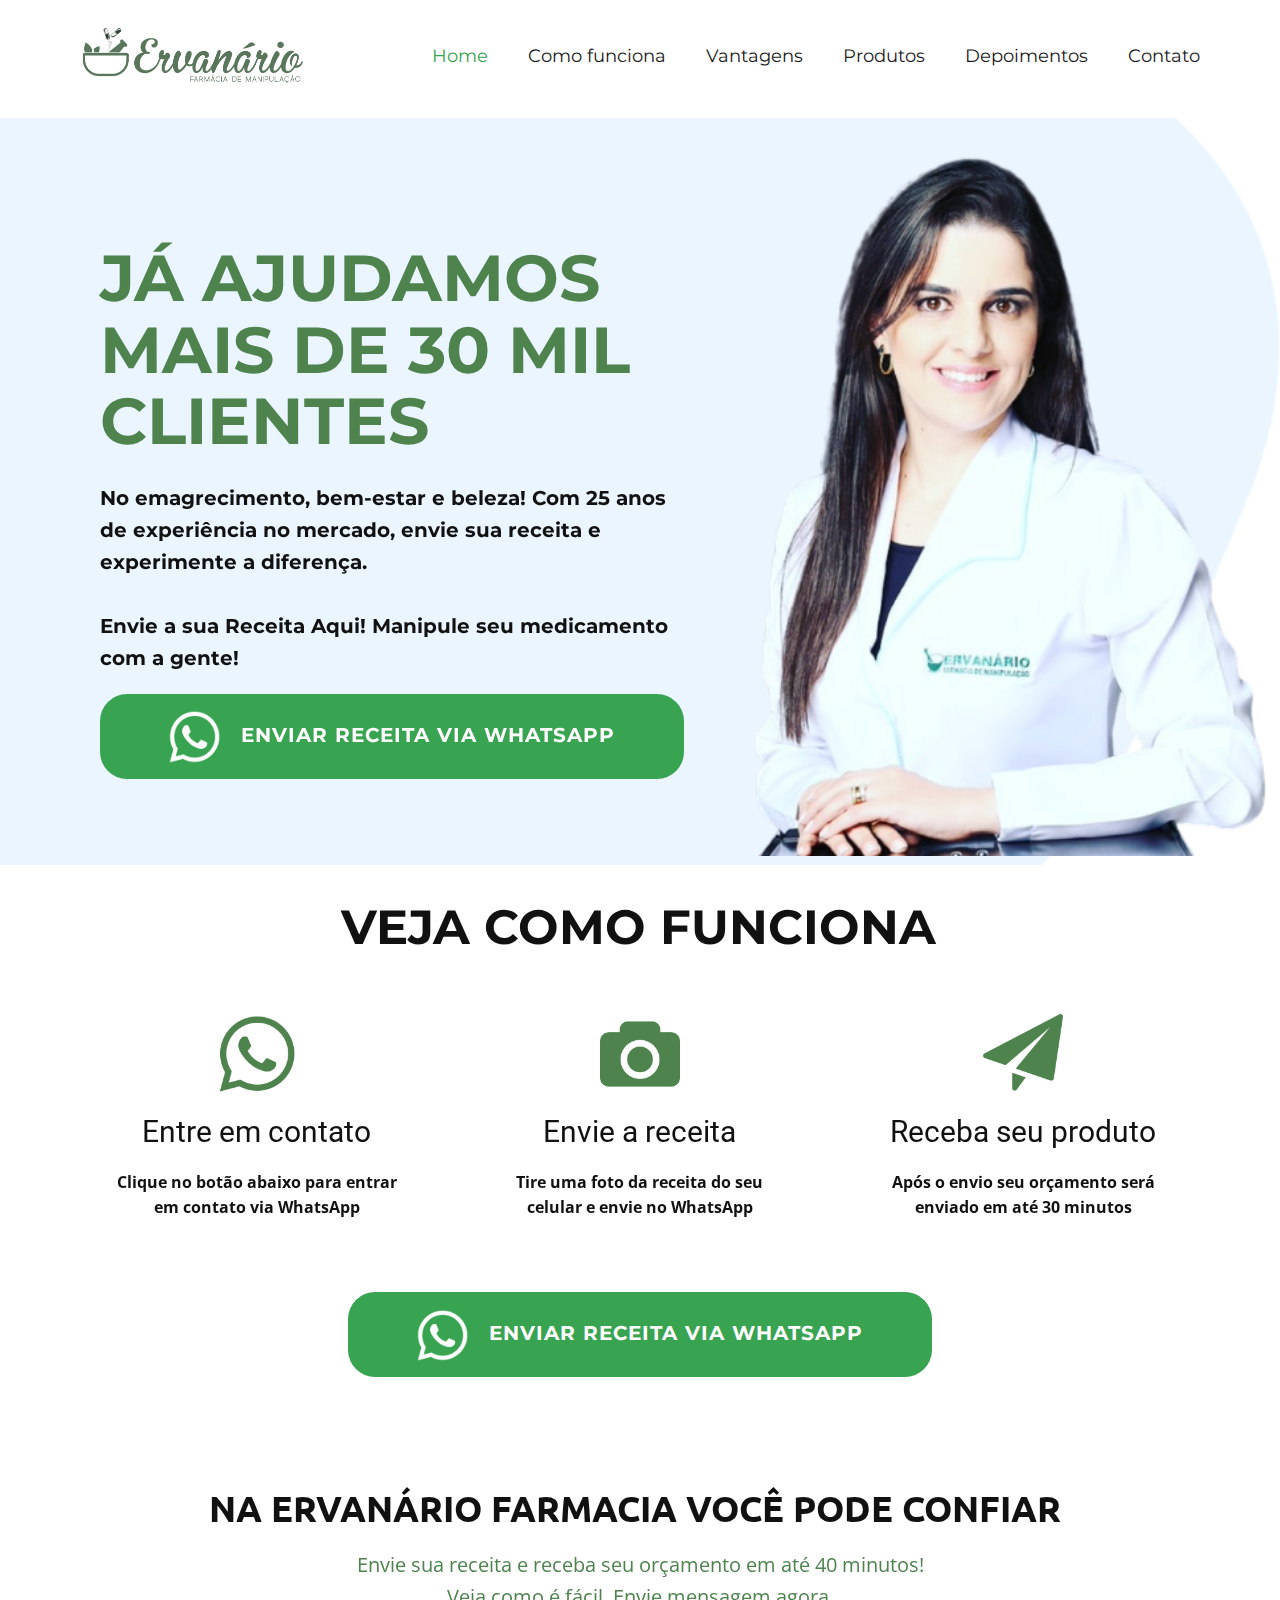
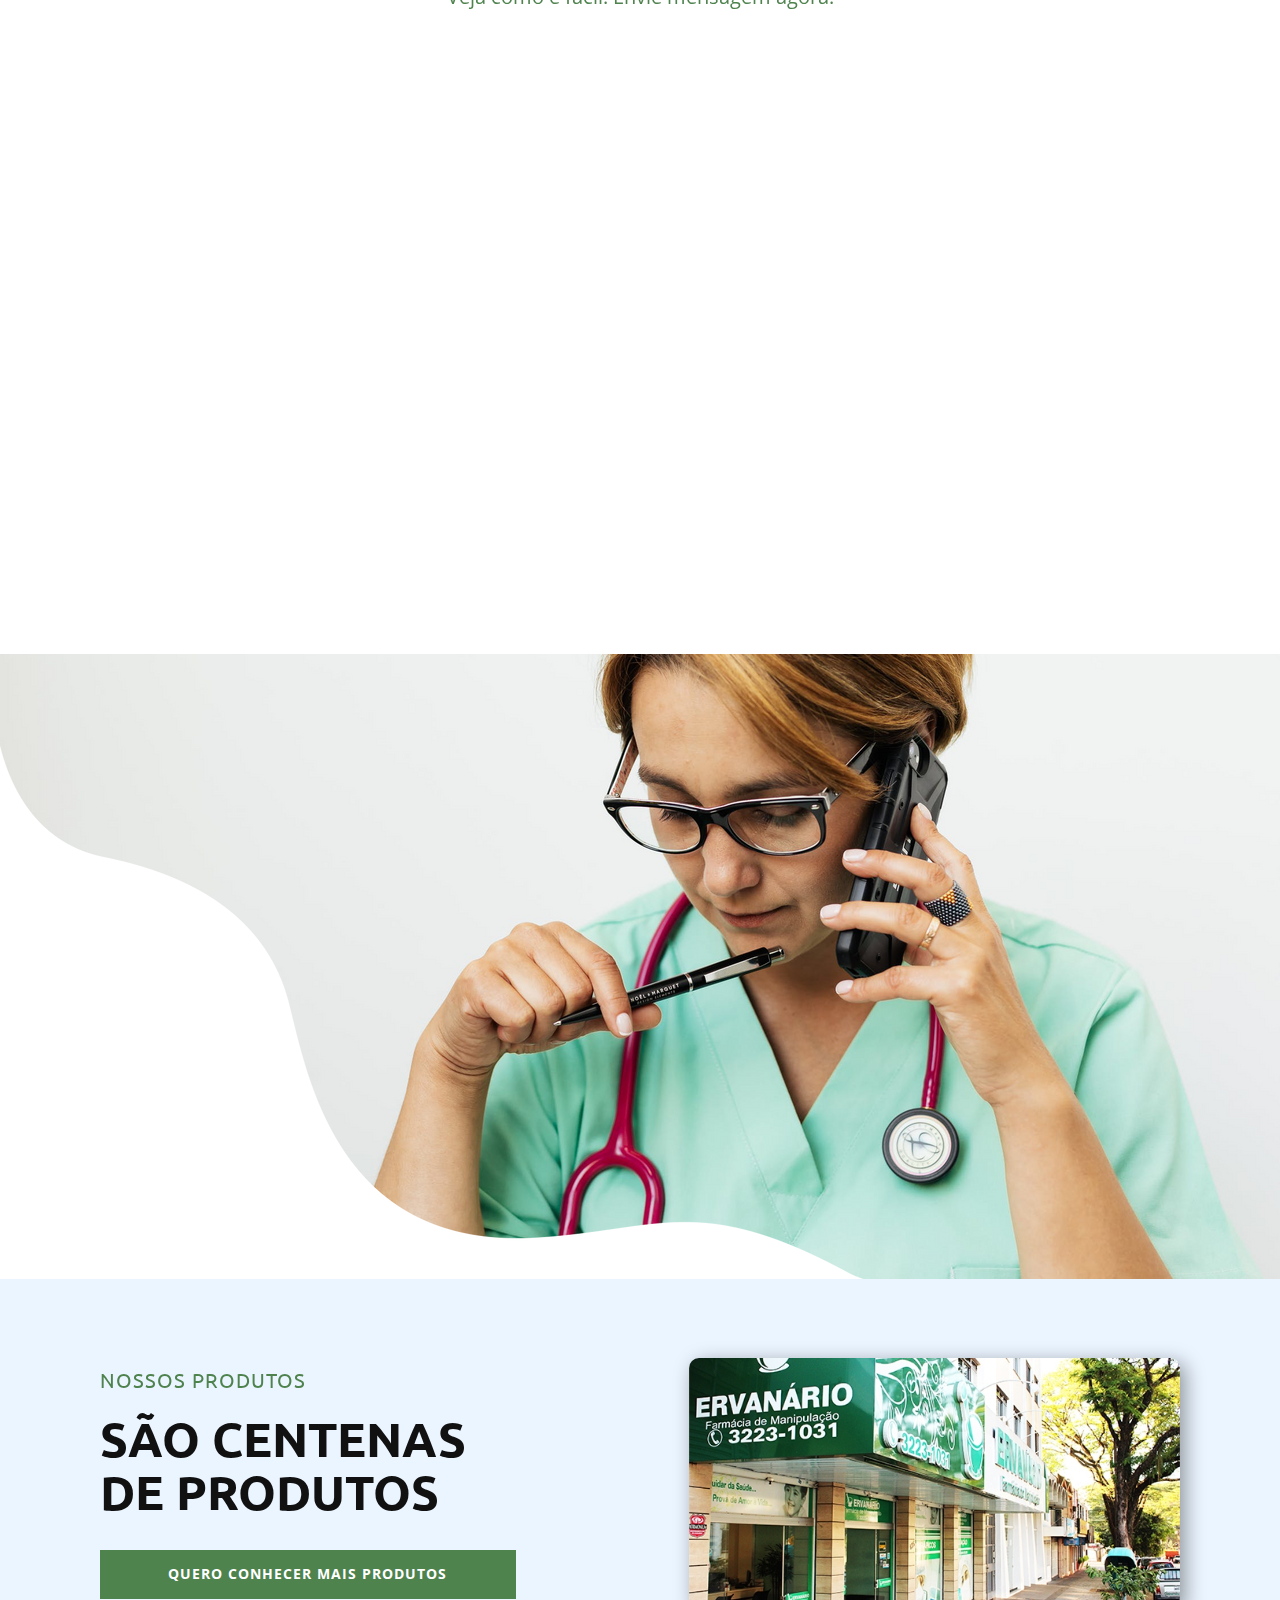
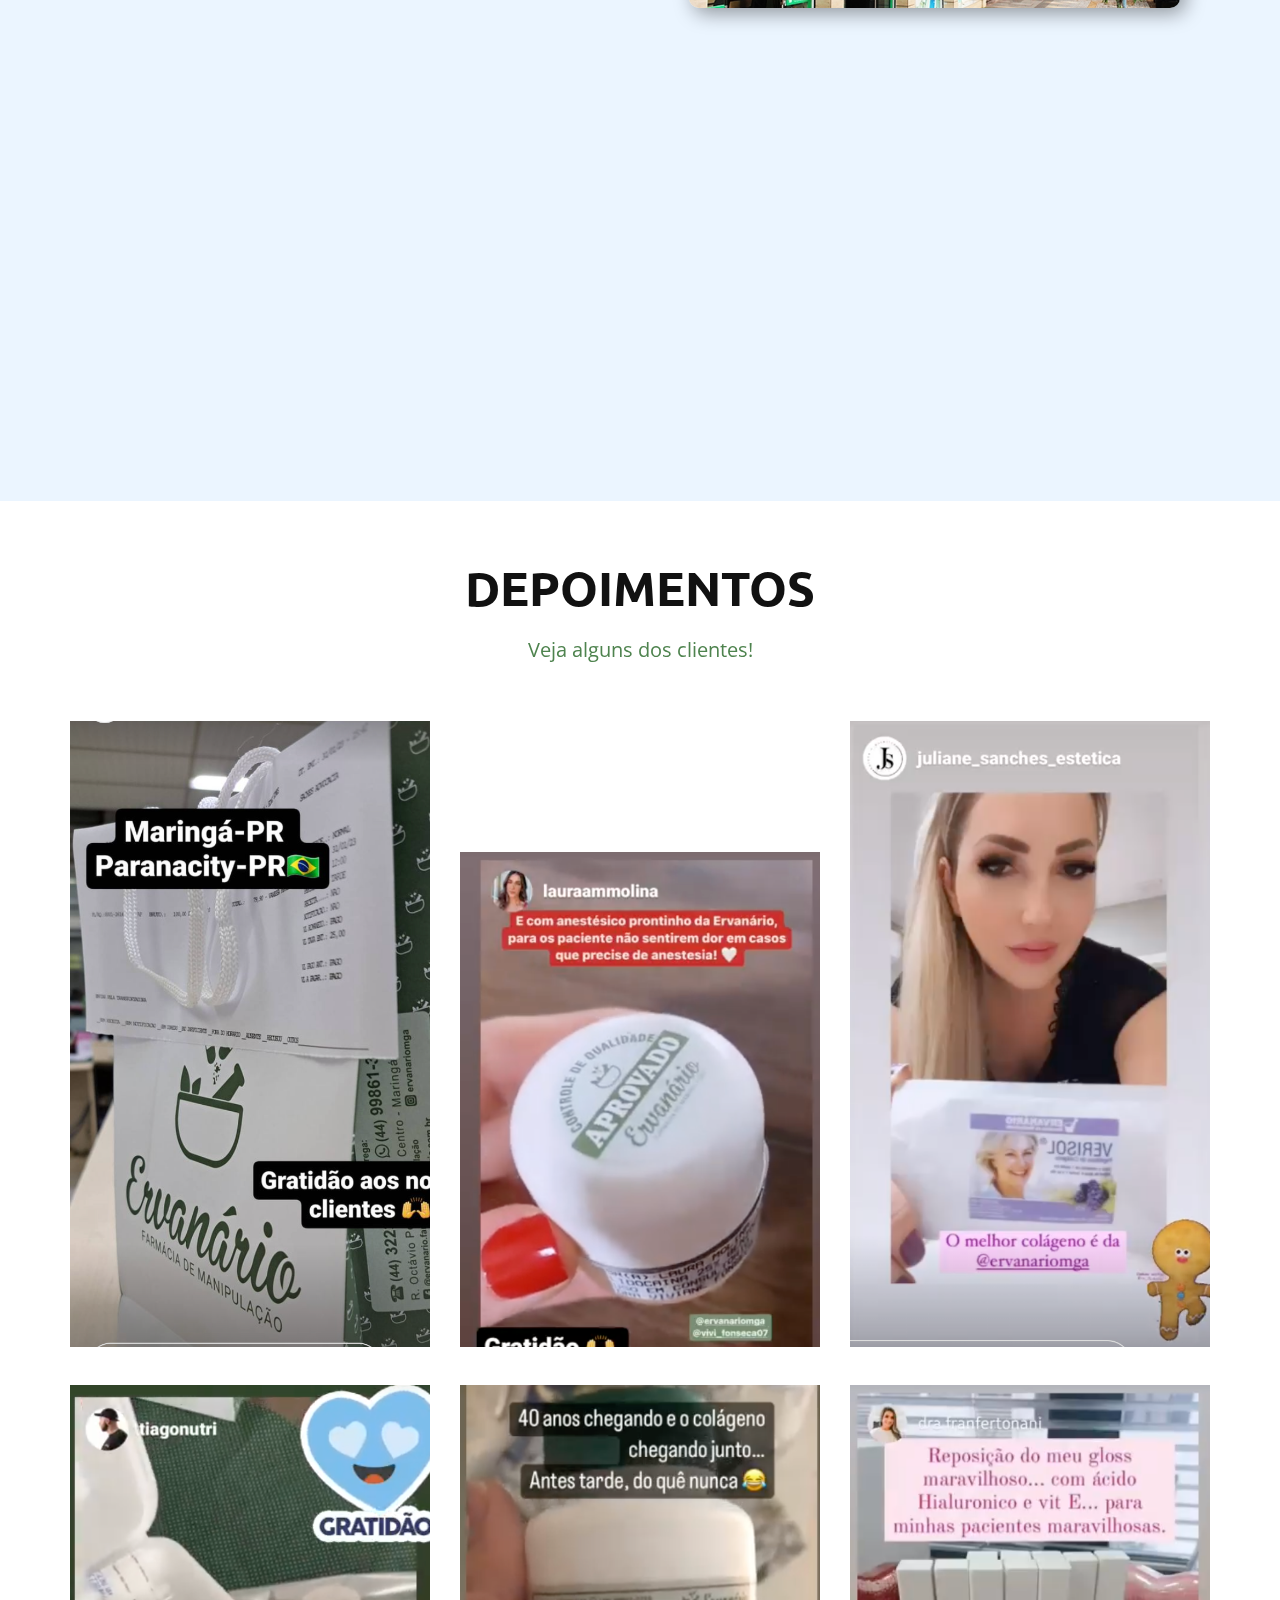
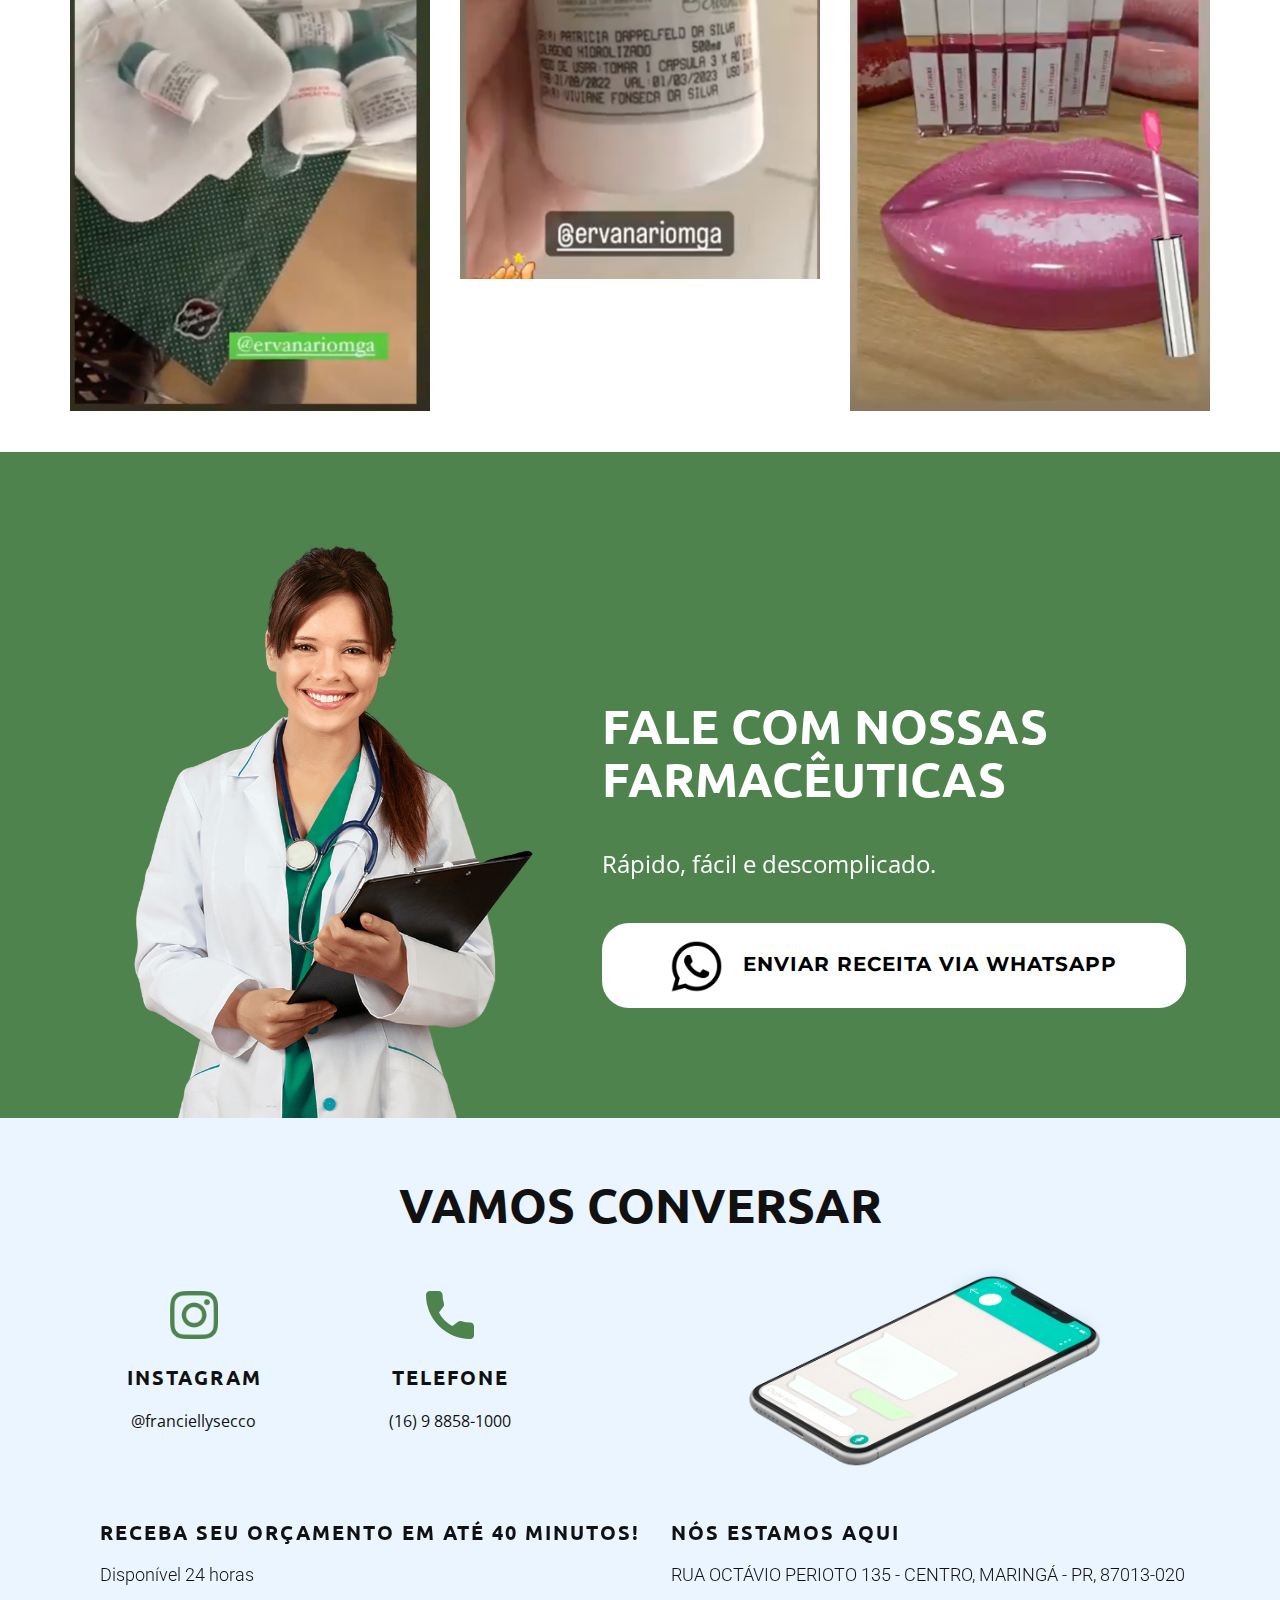
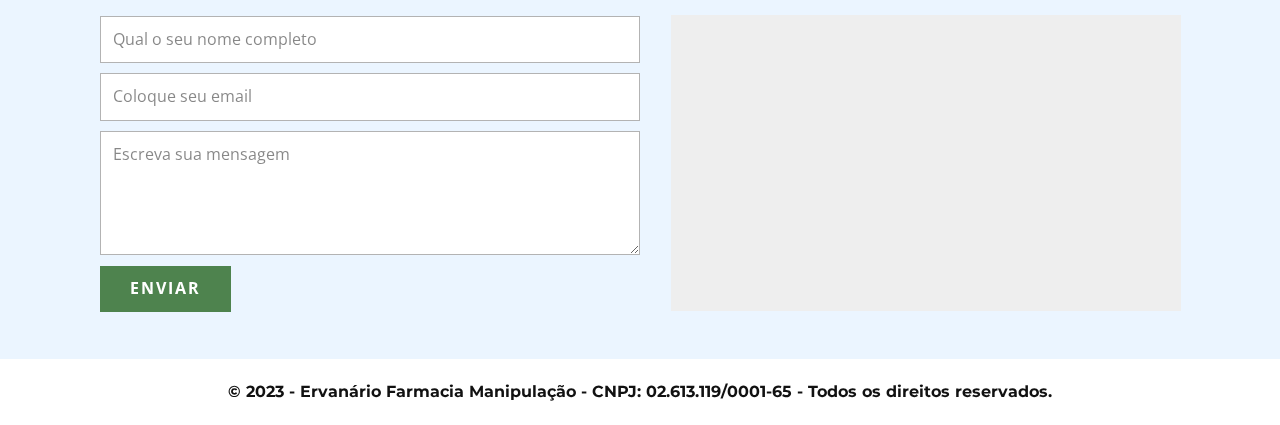
==== Ervanario.html @ db42e85a "envio" ====
<!DOCTYPE html>
<html style="font-size: 16px;" lang="pt"><head>
    <meta name="viewport" content="width=device-width, initial-scale=1.0">
    <meta charset="utf-8">
    <meta name="keywords" content="Patient Services, Medical Services, Preventive services, Specific goals for therapy will be determined by you and your therapist, Dental Care, Direct Primary Care, Let&amp;apos;s Connect">
    <meta name="description" content="">
    <title>Ervanario</title>
    <link rel="stylesheet" href="nicepage.css" media="screen">
<link rel="stylesheet" href="Ervanario.css" media="screen">
    <script class="u-script" type="text/javascript" src="jquery.js" defer=""></script>
    <script class="u-script" type="text/javascript" src="nicepage.js" defer=""></script>
    <meta name="generator" content="Nicepage 5.6.16, nicepage.com">
    <meta name="referrer" content="origin">
    <link id="u-theme-google-font" rel="stylesheet" href="https://fonts.googleapis.com/css?family=Roboto:100,100i,300,300i,400,400i,500,500i,700,700i,900,900i|Open+Sans:300,300i,400,400i,500,500i,600,600i,700,700i,800,800i">
    <link id="u-page-google-font" rel="stylesheet" href="https://fonts.googleapis.com/css?family=Montserrat:100,100i,200,200i,300,300i,400,400i,500,500i,600,600i,700,700i,800,800i,900,900i|Ubuntu:300,300i,400,400i,500,500i,700,700i">
    
    
    
    
    
    
    
    
    
    
    <script type="application/ld+json">{
		"@context": "http://schema.org",
		"@type": "Organization",
		"name": "",
		"logo": "images/logo-ervanario.png"
}</script>
    <meta name="theme-color" content="#478ac9">
    <meta property="og:title" content="Ervanario">
    <meta property="og:type" content="website">
  <meta data-intl-tel-input-cdn-path="intlTelInput/"></head>
  <body class="u-body u-xl-mode" data-lang="pt"><header class="u-clearfix u-header u-sticky u-white u-header" id="sec-f400"><div class="u-clearfix u-sheet u-sheet-1">
        <a href="https://nicepage.com" class="u-image u-logo u-image-1" data-image-width="2000" data-image-height="1196">
          <img src="images/logo-ervanario.png" class="u-logo-image u-logo-image-1">
        </a>
        <nav class="u-menu u-menu-one-level u-offcanvas u-menu-1">
          <div class="menu-collapse u-custom-font u-font-montserrat" style="font-size: 1.125rem; letter-spacing: 0px; font-weight: 700;">
            <a class="u-button-style u-custom-border u-custom-border-color u-custom-borders u-custom-left-right-menu-spacing u-custom-padding-bottom u-custom-text-active-color u-custom-text-color u-custom-text-hover-color u-custom-top-bottom-menu-spacing u-nav-link u-text-active-palette-1-base u-text-hover-palette-2-base" href="#">
              <svg class="u-svg-link" viewBox="0 0 24 24"><use xmlns:xlink="http://www.w3.org/1999/xlink" xlink:href="#menu-hamburger"></use></svg>
              <svg class="u-svg-content" version="1.1" id="menu-hamburger" viewBox="0 0 16 16" x="0px" y="0px" xmlns:xlink="http://www.w3.org/1999/xlink" xmlns="http://www.w3.org/2000/svg"><g><rect y="1" width="16" height="2"></rect><rect y="7" width="16" height="2"></rect><rect y="13" width="16" height="2"></rect>
</g></svg>
            </a>
          </div>
          <div class="u-custom-menu u-nav-container">
            <ul class="u-custom-font u-font-montserrat u-nav u-spacing-20 u-unstyled u-nav-1"><li class="u-nav-item"><a class="u-button-style u-nav-link u-text-active-custom-color-3 u-text-grey-90 u-text-hover-custom-color-2" href="Ervanario.html#carousel_a8d7" style="padding: 10px;">Home</a>
</li><li class="u-nav-item"><a class="u-button-style u-nav-link u-text-active-custom-color-3 u-text-grey-90 u-text-hover-custom-color-2" href="Ervanario.html#sec-e644" style="padding: 10px;">Como funciona</a>
</li><li class="u-nav-item"><a class="u-button-style u-nav-link u-text-active-custom-color-3 u-text-grey-90 u-text-hover-custom-color-2" href="Ervanario.html#carousel_a3ba" style="padding: 10px;">Vantagens</a>
</li><li class="u-nav-item"><a class="u-button-style u-nav-link u-text-active-custom-color-3 u-text-grey-90 u-text-hover-custom-color-2" href="Ervanario.html#carousel_589c" style="padding: 10px;">Produtos</a>
</li><li class="u-nav-item"><a class="u-button-style u-nav-link u-text-active-custom-color-3 u-text-grey-90 u-text-hover-custom-color-2" href="Ervanario.html#carousel_9755" style="padding: 10px;">Depoimentos</a>
</li><li class="u-nav-item"><a class="u-button-style u-nav-link u-text-active-custom-color-3 u-text-grey-90 u-text-hover-custom-color-2" href="Ervanario.html#carousel_c97a" style="padding: 10px;">Contato</a>
</li></ul>
          </div>
          <div class="u-custom-menu u-nav-container-collapse">
            <div class="u-black u-container-style u-inner-container-layout u-opacity u-opacity-95 u-sidenav">
              <div class="u-inner-container-layout u-sidenav-overflow">
                <div class="u-menu-close"></div>
                <ul class="u-align-center u-nav u-popupmenu-items u-unstyled u-nav-2"><li class="u-nav-item"><a class="u-button-style u-nav-link" href="Ervanario.html#carousel_a8d7">Home</a>
</li><li class="u-nav-item"><a class="u-button-style u-nav-link" href="Ervanario.html#sec-e644">Como funciona</a>
</li><li class="u-nav-item"><a class="u-button-style u-nav-link" href="Ervanario.html#carousel_a3ba">Vantagens</a>
</li><li class="u-nav-item"><a class="u-button-style u-nav-link" href="Ervanario.html#carousel_589c">Produtos</a>
</li><li class="u-nav-item"><a class="u-button-style u-nav-link" href="Ervanario.html#carousel_9755">Depoimentos</a>
</li><li class="u-nav-item"><a class="u-button-style u-nav-link" href="Ervanario.html#carousel_c97a">Contato</a>
</li></ul>
              </div>
            </div>
            <div class="u-black u-menu-overlay u-opacity u-opacity-70"></div>
          </div>
        </nav>
      </div></header>
    <section class="u-clearfix u-image u-section-1" id="carousel_a8d7" data-image-width="740" data-image-height="766">
      <div class="u-container-style u-group u-shape-rectangle u-group-1" data-animation-name="slideIn" data-animation-duration="2000" data-animation-direction="Left">
        <div class="u-container-layout u-container-layout-1">
          <h1 class="u-custom-font u-font-montserrat u-text u-text-custom-color-2 u-title u-text-1"> Já aju​damos mais de 30 mil clientes<br>
          </h1>
          <p class="u-custom-font u-font-montserrat u-text u-text-2">No emagrecimento, bem-estar e beleza! Com 25 anos de experiência no mercado, envie sua receita e experimente a diferença.<br>
            <span style="font-weight: 700;"></span>
            <br>Envie a sua Receita Aqui! Manipule seu medicamento com a gente!
          </p>
          <a href="https://api.whatsapp.com/send?phone=5516988581000" class="u-active-palette-1-light-3 u-border-none u-btn u-btn-round u-button-style u-custom-color-3 u-custom-font u-font-montserrat u-hover-custom-color-2 u-radius-27 u-text-active-white u-text-body-alt-color u-text-hover-white u-btn-1" target="_blank"><span class="u-file-icon u-icon u-text-white u-icon-1"><img src="images/1384023-9ba58cb5.png" alt=""></span>&nbsp;ENVIAR RECEITA VIA WHATSAPP
          </a>
        </div>
      </div>
      <img class="u-image u-image-default u-image-1" src="images/fotoviviane.png" alt="" data-image-width="447" data-image-height="559">
    </section>
    <section class="u-align-center u-clearfix u-section-2" id="sec-e644">
      <div class="u-align-left u-clearfix u-sheet u-sheet-1">
        <h1 class="u-custom-font u-font-montserrat u-text u-text-1">VEJA COMO FUNCIONA</h1>
        <div class="u-expanded-width u-list u-list-1">
          <div class="u-repeater u-repeater-1">
            <div class="u-container-style u-list-item u-repeater-item">
              <div class="u-container-layout u-similar-container u-container-layout-1"><span class="u-file-icon u-icon u-text-custom-color-2 u-icon-1"><img src="images/1384023-b94b017b.png" alt=""></span>
                <h3 class="u-align-center u-text u-text-default u-text-2">Entre em contato</h3>
                <p class="u-align-center u-text u-text-3"> Clique no botão abaixo para entrar <br>em contato via WhatsApp
                </p>
              </div>
            </div>
            <div class="u-align-center u-container-style u-list-item u-repeater-item">
              <div class="u-container-layout u-similar-container u-container-layout-2"><span class="u-file-icon u-icon u-text-custom-color-2 u-icon-2"><img src="images/45010-ec2bc5f0.png" alt=""></span>
                <h3 class="u-align-center u-text u-text-default u-text-4">Envie a receita</h3>
                <p class="u-align-center u-text u-text-5"> Tire uma foto da receita do seu <br>celular e envie no WhatsApp
                </p>
              </div>
            </div>
            <div class="u-container-style u-list-item u-repeater-item">
              <div class="u-container-layout u-similar-container u-container-layout-3"><span class="u-file-icon u-icon u-text-custom-color-2 u-icon-3"><img src="images/1933005-6e6ae76f.png" alt=""></span>
                <h3 class="u-align-center u-text u-text-default u-text-6">Receba seu produto</h3>
                <p class="u-align-center u-text u-text-7"> Após o envio seu orçamento será <br>enviado em até 30 minutos
                </p>
              </div>
            </div>
          </div>
        </div>
        <a href="https://api.whatsapp.com/send?phone=5516988581000" class="u-active-palette-1-light-3 u-border-none u-btn u-btn-round u-button-style u-custom-color-3 u-custom-font u-font-montserrat u-hover-custom-color-2 u-radius-27 u-text-active-white u-text-body-alt-color u-text-hover-white u-btn-1" target="_blank"><span class="u-file-icon u-icon u-text-white u-icon-4"><img src="images/1384023-9ba58cb5.png" alt=""></span>&nbsp;ENVIAR RECEITA VIA WHATSAPP
        </a>
      </div>
    </section>
    <section class="u-align-center-lg u-align-center-md u-align-center-sm u-align-center-xl u-align-left-xs u-clearfix u-section-3" id="carousel_a3ba">
      <div class="u-clearfix u-sheet u-sheet-1">
        <h1 class="u-align-center-xs u-custom-font u-font-ubuntu u-text u-text-1">Na Ervanário Farmacia você pode confiar </h1>
        <p class="u-align-center-xs u-text u-text-custom-color-2 u-text-2"> Envie sua receita e receba seu orçamento em até 40 minutos! Veja como é fácil. Envie mensagem agora.</p>
        <div class="u-expanded-width u-list u-list-1">
          <div class="u-repeater u-repeater-1">
            <div class="u-align-center u-container-style u-custom-color-4 u-list-item u-radius-10 u-repeater-item u-shape-round u-list-item-1" data-animation-name="flipIn" data-animation-duration="2000" data-animation-direction="X">
              <div class="u-container-layout u-similar-container u-valign-top u-container-layout-1"><span class="u-file-icon u-icon u-icon-1"><img src="images/2953363.png" alt=""></span>
                <p class="u-text u-text-body-color u-text-3"> Receba o melhor
preço para sua
fórmula</p>
              </div>
            </div>
            <div class="u-align-center u-container-style u-custom-color-4 u-list-item u-radius-10 u-repeater-item u-shape-round u-video-cover" data-animation-name="flipIn" data-animation-duration="2000" data-animation-direction="X">
              <div class="u-container-layout u-similar-container u-valign-top u-container-layout-2"><span class="u-file-icon u-icon u-icon-2"><img src="images/4157073.png" alt=""></span>
                <p class="u-text u-text-body-color u-text-4"> Alto controle de
qualidade dos laboratórios</p>
              </div>
            </div>
            <div class="u-align-center u-container-style u-custom-color-4 u-list-item u-radius-10 u-repeater-item u-shape-round u-video-cover" data-animation-name="flipIn" data-animation-duration="2000" data-animation-direction="X">
              <div class="u-container-layout u-similar-container u-valign-top u-container-layout-3"><span class="u-file-icon u-icon u-icon-3"><img src="images/947539.png" alt=""></span>
                <p class="u-text u-text-body-color u-text-5"> Laboratórios de
manipulação seguros, confiáveis e de qualidade</p>
              </div>
            </div>
            <div class="u-align-center u-container-style u-custom-color-4 u-list-item u-radius-10 u-repeater-item u-shape-round u-video-cover" data-animation-name="flipIn" data-animation-duration="2000" data-animation-direction="X">
              <div class="u-container-layout u-similar-container u-valign-top u-container-layout-4"><span class="u-file-icon u-icon u-icon-4"><img src="images/4210407.png" alt=""></span>
                <p class="u-text u-text-body-color u-text-6">Atendimento
rápido e digital</p>
              </div>
            </div>
            <div class="u-align-center u-container-style u-custom-color-4 u-list-item u-radius-10 u-repeater-item u-shape-round u-video-cover" data-animation-name="flipIn" data-animation-duration="2000" data-animation-direction="X">
              <div class="u-container-layout u-similar-container u-valign-top u-container-layout-5"><span class="u-file-icon u-icon u-icon-5"><img src="images/3202926.png" alt=""></span>
                <p class="u-text u-text-body-color u-text-7"> Estacionamento
conveniado</p>
              </div>
            </div>
            <div class="u-align-center u-container-style u-custom-color-4 u-list-item u-radius-10 u-repeater-item u-shape-round u-video-cover" data-animation-name="flipIn" data-animation-duration="2000" data-animation-direction="X">
              <div class="u-container-layout u-similar-container u-valign-top u-container-layout-6"><span class="u-file-icon u-icon u-icon-6"><img src="images/2438078.png" alt=""></span>
                <p class="u-text u-text-body-color u-text-8"> Simples, seguro
e gratuito</p>
              </div>
            </div>
          </div>
        </div>
      </div>
    </section>
    <section class="skrollable u-clearfix u-image u-section-4" id="sec-5676" data-image-width="1280" data-image-height="853">
      <div class="u-clearfix u-sheet u-sheet-1"></div>
    </section>
    <section class="u-clearfix u-custom-color-5 u-section-5" id="carousel_589c">
      <div class="u-clearfix u-sheet u-valign-middle u-sheet-1">
        <div class="u-clearfix u-expanded-width u-layout-wrap u-layout-wrap-1">
          <div class="u-layout">
            <div class="u-layout-row">
              <div class="u-align-left u-container-style u-layout-cell u-left-cell u-size-31 u-layout-cell-1">
                <div class="u-container-layout u-container-layout-1">
                  <h5 class="u-custom-font u-font-ubuntu u-text u-text-custom-color-2 u-text-1">NOSSOS PRODUTOS</h5>
                  <h2 class="u-custom-font u-font-ubuntu u-text u-text-2">sÃO CENTENAS DE PRODUTOS</h2>
                  <a href="https://api.whatsapp.com/send?phone=5516988581000" class="u-active-palette-1-light-3 u-border-none u-btn u-button-style u-custom-color-2 u-hover-custom-color-2 u-text-active-white u-text-body-alt-color u-text-hover-white u-btn-1" target="_blank">QUERO CONHECER MAIS PRODUTOS</a>
                </div>
              </div>
              <div class="u-container-style u-layout-cell u-right-cell u-size-29 u-layout-cell-2">
                <div class="u-container-layout u-valign-bottom u-container-layout-2">
                  <img class="u-expanded-width u-image u-image-round u-radius-10 u-image-1" src="images/fotoloja.jpeg" alt="" data-image-width="624" data-image-height="415">
                </div>
              </div>
            </div>
          </div>
        </div>
        <div class="u-expanded-width u-list u-list-1">
          <div class="u-repeater u-repeater-1">
            <div class="u-align-center u-container-style u-list-item u-radius-10 u-repeater-item u-shape-round u-video-cover u-white" data-animation-name="flipIn" data-animation-duration="2000" data-animation-direction="X">
              <div class="u-container-layout u-similar-container u-valign-top u-container-layout-3">
                <h3 class="u-custom-font u-font-ubuntu u-text u-text-3"> Thick Hair</h3>
                <p class="u-text u-text-4"> Ajuda a prevenir queda de cabelo e Cabelo cresce com + espessura (+grosso).</p>
              </div>
            </div>
            <div class="u-align-center u-container-style u-list-item u-radius-10 u-repeater-item u-shape-round u-video-cover u-white" data-animation-name="flipIn" data-animation-duration="2000" data-animation-direction="X">
              <div class="u-container-layout u-similar-container u-valign-top u-container-layout-4">
                <h3 class="u-custom-font u-font-ubuntu u-text u-text-5"> Termo Citri Reduction</h3>
                <p class="u-text u-text-6"> O foco é emagrecimento, ele acelera o metabolismo e diminui o apetite.</p>
              </div>
            </div>
            <div class="u-align-center u-container-style u-list-item u-radius-10 u-repeater-item u-shape-round u-white u-list-item-3" data-animation-name="flipIn" data-animation-duration="2000" data-animation-direction="X">
              <div class="u-container-layout u-similar-container u-valign-top u-container-layout-5">
                <h3 class="u-custom-font u-font-ubuntu u-text u-text-7"> Termo Redutor</h3>
                <p class="u-text u-text-8"> Retém liquído, pra quem se sente inchada.</p>
              </div>
            </div>
          </div>
        </div>
        <div class="u-expanded-width u-list u-list-2">
          <div class="u-repeater u-repeater-2">
            <div class="u-align-center u-container-style u-list-item u-radius-10 u-repeater-item u-shape-round u-video-cover u-white" data-animation-name="flipIn" data-animation-duration="2000" data-animation-direction="X">
              <div class="u-container-layout u-similar-container u-valign-top u-container-layout-6">
                <h3 class="u-custom-font u-font-ubuntu u-text u-text-9"> Espirulina Azul</h3>
                <p class="u-text u-text-10"> Tira fome, auxilia no emagrecimento</p>
              </div>
            </div>
            <div class="u-align-center u-container-style u-list-item u-radius-10 u-repeater-item u-shape-round u-video-cover u-white" data-animation-name="flipIn" data-animation-duration="2000" data-animation-direction="X">
              <div class="u-container-layout u-similar-container u-valign-top u-container-layout-7">
                <h3 class="u-custom-font u-font-ubuntu u-text u-text-11"> Libi Meno Pausa</h3>
                <p class="u-text u-text-12"> Sintomas de calorão, fogacho,
mulheres que estão entrando na Meno pausa, não podem usar hormônio sintético.</p>
              </div>
            </div>
          </div>
        </div>
      </div>
    </section>
    <section class="u-align-center u-clearfix u-white u-section-6" id="carousel_9755">
      <div class="u-clearfix u-sheet u-sheet-1">
        <h1 class="u-custom-font u-font-ubuntu u-text u-text-1">DEPOIMENTOS</h1>
        <p class="u-text u-text-custom-color-2 u-text-2">Veja alguns dos clientes!</p>
        <div class="u-clearfix u-expanded-width u-gutter-30 u-layout-wrap u-layout-wrap-1">
          <div class="u-gutter-0 u-layout">
            <div class="u-layout-row">
              <div class="u-size-20 u-size-30-md">
                <div class="u-layout-col">
                  <div class="u-container-style u-image u-layout-cell u-left-cell u-size-60 u-image-1" data-animation-name="slideIn" data-animation-duration="2000" data-animation-direction="Left" data-image-width="776" data-image-height="1142">
                    <div class="u-container-layout"></div>
                  </div>
                </div>
              </div>
              <div class="u-size-20 u-size-30-md">
                <div class="u-layout-col">
                  <div class="u-container-style u-hidden-md u-hidden-sm u-hidden-xs u-layout-cell u-size-30 u-layout-cell-2">
                    <div class="u-container-layout u-valign-middle u-container-layout-2"></div>
                  </div>
                  <div class="u-container-style u-image u-layout-cell u-size-30 u-image-2" data-animation-name="slideIn" data-animation-duration="1750" data-animation-direction="Down" data-image-width="590" data-image-height="994">
                    <div class="u-container-layout"></div>
                  </div>
                </div>
              </div>
              <div class="u-size-20 u-size-60-md">
                <div class="u-layout-col">
                  <div class="u-container-style u-image u-layout-cell u-right-cell u-size-60 u-image-3" data-animation-name="slideIn" data-animation-duration="2000" data-animation-direction="Right" data-image-width="636" data-image-height="1082">
                    <div class="u-container-layout"></div>
                  </div>
                </div>
              </div>
            </div>
          </div>
        </div>
        <div class="u-clearfix u-expanded-width u-gutter-30 u-layout-wrap u-layout-wrap-2">
          <div class="u-gutter-0 u-layout">
            <div class="u-layout-row">
              <div class="u-size-20 u-size-30-md">
                <div class="u-layout-col">
                  <div class="u-container-style u-image u-layout-cell u-left-cell u-size-60 u-image-4" data-animation-name="slideIn" data-animation-duration="2000" data-animation-direction="Left" data-image-width="582" data-image-height="998">
                    <div class="u-container-layout"></div>
                  </div>
                </div>
              </div>
              <div class="u-size-20 u-size-30-md">
                <div class="u-layout-col">
                  <div class="u-container-align-center u-container-style u-hidden-md u-hidden-sm u-hidden-xs u-image u-layout-cell u-size-30 u-image-5" data-image-width="558" data-image-height="984">
                    <div class="u-container-layout u-valign-middle u-container-layout-6"></div>
                  </div>
                  <div class="u-container-style u-layout-cell u-shape-rectangle u-size-30 u-layout-cell-7" data-animation-name="slideIn" data-animation-duration="1750" data-animation-direction="Down">
                    <div class="u-container-layout"></div>
                  </div>
                </div>
              </div>
              <div class="u-size-20 u-size-60-md">
                <div class="u-layout-col">
                  <div class="u-container-style u-image u-layout-cell u-right-cell u-size-60 u-image-6" data-animation-name="slideIn" data-animation-duration="2000" data-animation-direction="Right" data-image-width="574" data-image-height="1010">
                    <div class="u-container-layout"></div>
                  </div>
                </div>
              </div>
            </div>
          </div>
        </div>
      </div>
    </section>
    <section class="u-align-center u-clearfix u-custom-color-2 u-section-7" id="carousel_e487">
      <div class="u-clearfix u-sheet u-sheet-1">
        <div class="u-clearfix u-expanded-width u-layout-wrap u-layout-wrap-1">
          <div class="u-layout">
            <div class="u-layout-row">
              <div class="u-align-center u-container-style u-layout-cell u-left-cell u-size-28 u-layout-cell-1" src="">
                <div class="u-container-layout u-valign-bottom u-container-layout-1">
                  <img class="u-image u-image-1" src="images/billionphotos925018min.png" data-image-width="700" data-image-height="976" data-animation-name="slideIn" data-animation-duration="2000" data-animation-direction="Up">
                </div>
              </div>
              <div class="u-align-center-sm u-align-center-xs u-align-left-lg u-align-left-md u-align-left-xl u-container-style u-layout-cell u-right-cell u-size-32 u-layout-cell-2">
                <div class="u-container-layout u-container-layout-2">
                  <h1 class="u-custom-font u-font-ubuntu u-text u-text-body-alt-color u-text-1">Fale com nossas farmacêuticas</h1>
                  <p class="u-text u-text-body-alt-color u-text-2">Rápido, fácil e descomplicado.</p>
                  <a href="https://api.whatsapp.com/send?phone=5516988581000" class="u-active-palette-1-light-3 u-border-none u-btn u-btn-round u-button-style u-custom-font u-font-montserrat u-hover-white u-radius-27 u-text-active-white u-text-black u-text-hover-black u-white u-btn-1" target="_blank"><span class="u-file-icon u-icon u-text-black u-icon-1"><img src="images/1384023-a31db3ad.png" alt=""></span>&nbsp;ENVIAR RECEITA VIA WHATSAPP
                  </a>
                </div>
              </div>
            </div>
          </div>
        </div>
      </div>
    </section>
    <section class="u-align-center u-clearfix u-custom-color-5 u-section-8" id="carousel_c97a">
      <div class="u-clearfix u-sheet u-sheet-1">
        <h2 class="u-custom-font u-font-ubuntu u-text u-text-1">vamos conversar</h2>
        <div class="u-clearfix u-expanded-width u-layout-wrap u-layout-wrap-1">
          <div class="u-layout">
            <div class="u-layout-col">
              <div class="u-size-30">
                <div class="u-layout-row">
                  <div class="u-align-center u-container-style u-layout-cell u-left-cell u-size-13 u-layout-cell-1">
                    <div class="u-container-layout u-container-layout-1">
                      <div class="u-clearfix u-expanded-width u-group-elements u-group-elements-1" data-href="https://www.instagram.com/ervanariomga/" data-target="_blank"><span class="u-file-icon u-icon u-text-custom-color-2 u-icon-1"><img src="images/1384031-d3619db0.png" alt=""></span>
                        <h6 class="u-align-center u-custom-font u-font-ubuntu u-text u-text-2">INSTAGRAM</h6>
                        <p class="u-align-center u-text u-text-3"> @franciellysecco</p>
                      </div>
                    </div>
                  </div>
                  <div class="u-align-center u-container-style u-layout-cell u-size-14 u-layout-cell-2">
                    <div class="u-container-layout u-container-layout-2"><span class="u-icon u-icon-circle u-text-custom-color-2 u-icon-2"><svg class="u-svg-link" preserveAspectRatio="xMidYMin slice" viewBox="0 0 384 384" style=""><use xmlns:xlink="http://www.w3.org/1999/xlink" xlink:href="#svg-cd86"></use></svg><svg id="svg-cd86" x="0px" y="0px" viewBox="0 0 384 384" style="enable-background:new 0 0 384 384;" class="u-svg-content"><g><g><path d="M353.188,252.052c-23.51,0-46.594-3.677-68.469-10.906c-10.719-3.656-23.896-0.302-30.438,6.417l-43.177,32.594    c-50.073-26.729-80.917-57.563-107.281-107.26l31.635-42.052c8.219-8.208,11.167-20.198,7.635-31.448    c-7.26-21.99-10.948-45.063-10.948-68.583C132.146,13.823,118.323,0,101.333,0H30.813C13.823,0,0,13.823,0,30.813    C0,225.563,158.438,384,353.188,384c16.99,0,30.813-13.823,30.813-30.813v-70.323C384,265.875,370.177,252.052,353.188,252.052z"></path>
</g>
</g><g></g><g></g><g></g><g></g><g></g><g></g><g></g><g></g><g></g><g></g><g></g><g></g><g></g><g></g><g></g></svg></span>
                      <h6 class="u-custom-font u-font-ubuntu u-text u-text-4">TELEFONE</h6>
                      <p class="u-text u-text-5"> (16) 9 8858-1000</p>
                    </div>
                  </div>
                  <div class="u-container-style u-layout-cell u-size-33 u-layout-cell-3">
                    <div class="u-container-layout u-valign-bottom u-container-layout-3">
                      <img class="u-image u-image-contain u-image-default u-image-1" src="images/Imagem-Celular-Tela-06.png" alt="" data-image-width="903" data-image-height="553">
                    </div>
                  </div>
                </div>
              </div>
              <div class="u-size-30">
                <div class="u-layout-row">
                  <div class="u-size-30">
                    <div class="u-layout-col">
                      <div class="u-container-style u-layout-cell u-left-cell u-size-60 u-layout-cell-4" data-animation-name="slideIn" data-animation-duration="2000" data-animation-direction="Left">
                        <div class="u-container-layout u-container-layout-4">
                          <h3 class="u-custom-font u-font-ubuntu u-text u-text-6"> receba seu orçamento em até 40 minutos!&nbsp;</h3>
                          <h6 class="u-text u-text-7">Disponível 24 horas</h6>
                          <div class="u-form u-form-1">
                            <form action="https://forms.nicepagesrv.com/v2/form/process" class="u-clearfix u-form-spacing-10 u-form-vertical u-inner-form" style="padding: 0;" source="email" name="form">
                              <div class="u-form-group u-form-name">
                                <label for="name-3d90" class="u-form-control-hidden u-label">Name</label>
                                <input type="text" placeholder="Qual o seu nome completo" id="name-3d90" name="name" class="u-input u-input-rectangle" required="">
                              </div>
                              <div class="u-form-email u-form-group">
                                <label for="email-3d90" class="u-form-control-hidden u-label">Email</label>
                                <input type="email" placeholder="Coloque seu email" id="email-3d90" name="email" class="u-input u-input-rectangle" required="">
                              </div>
                              <div class="u-form-group u-form-message">
                                <label for="message-3d90" class="u-form-control-hidden u-label">Message</label>
                                <textarea placeholder="Escreva sua mensagem" rows="4" cols="50" id="message-3d90" name="message" class="u-input u-input-rectangle" required=""></textarea>
                              </div>
                              <div class="u-align-left u-form-group u-form-submit">
                                <a href="#" class="u-border-none u-btn u-btn-rectangle u-btn-submit u-button-style u-custom-color-2 u-btn-1">ENVIAR</a>
                                <input type="submit" value="submit" class="u-form-control-hidden">
                              </div>
                              <div class="u-form-send-message u-form-send-success">Obrigado por enviar</div>
                              <div class="u-form-send-error u-form-send-message">Não é possível enviar</div>
                              <input type="hidden" value="" name="recaptchaResponse">
                              <input type="hidden" name="formServices" value="60f75f699a4f9d11c87f700a0c1e4260">
                            </form>
                          </div>
                        </div>
                      </div>
                    </div>
                  </div>
                  <div class="u-size-30">
                    <div class="u-layout-col">
                      <div class="u-container-style u-layout-cell u-right-cell u-size-60 u-layout-cell-5">
                        <div class="u-container-layout u-container-layout-5">
                          <h3 class="u-custom-font u-font-ubuntu u-text u-text-default u-text-8">Nós estamos aqui</h3>
                          <h6 class="u-text u-text-9"> RUA OCTÁVIO PERIOTO 135 - CENTRO, MARINGÁ - PR, 87013-020</h6>
                          <div class="u-grey-light-2 u-map u-map-1">
                            <div class="embed-responsive">
                              <iframe class="embed-responsive-item" src="//maps.google.com/maps?output=embed&amp;q=RUA%20OCT%C3%81VIO%20PERIOTO%20135%20-%20CENTRO%2C%20MARING%C3%81%20-%20PR%2C%2087013-020&amp;z=18&amp;t=m" data-map="[base64]"></iframe>
                            </div>
                          </div>
                        </div>
                      </div>
                    </div>
                  </div>
                </div>
              </div>
            </div>
          </div>
        </div>
      </div>
    </section>
    <section class="u-clearfix u-section-9" id="sec-deba">
      <div class="u-clearfix u-sheet u-valign-middle u-sheet-1">
        <p class="u-custom-font u-font-montserrat u-text u-text-default u-text-1"> © 2023 - Ervanário Farmacia Manipulação&nbsp;- CNPJ: 02.613.119/0001-65 - Todos os direitos reservados.</p>
      </div>
    </section>
    
    
    
  
</body></html>
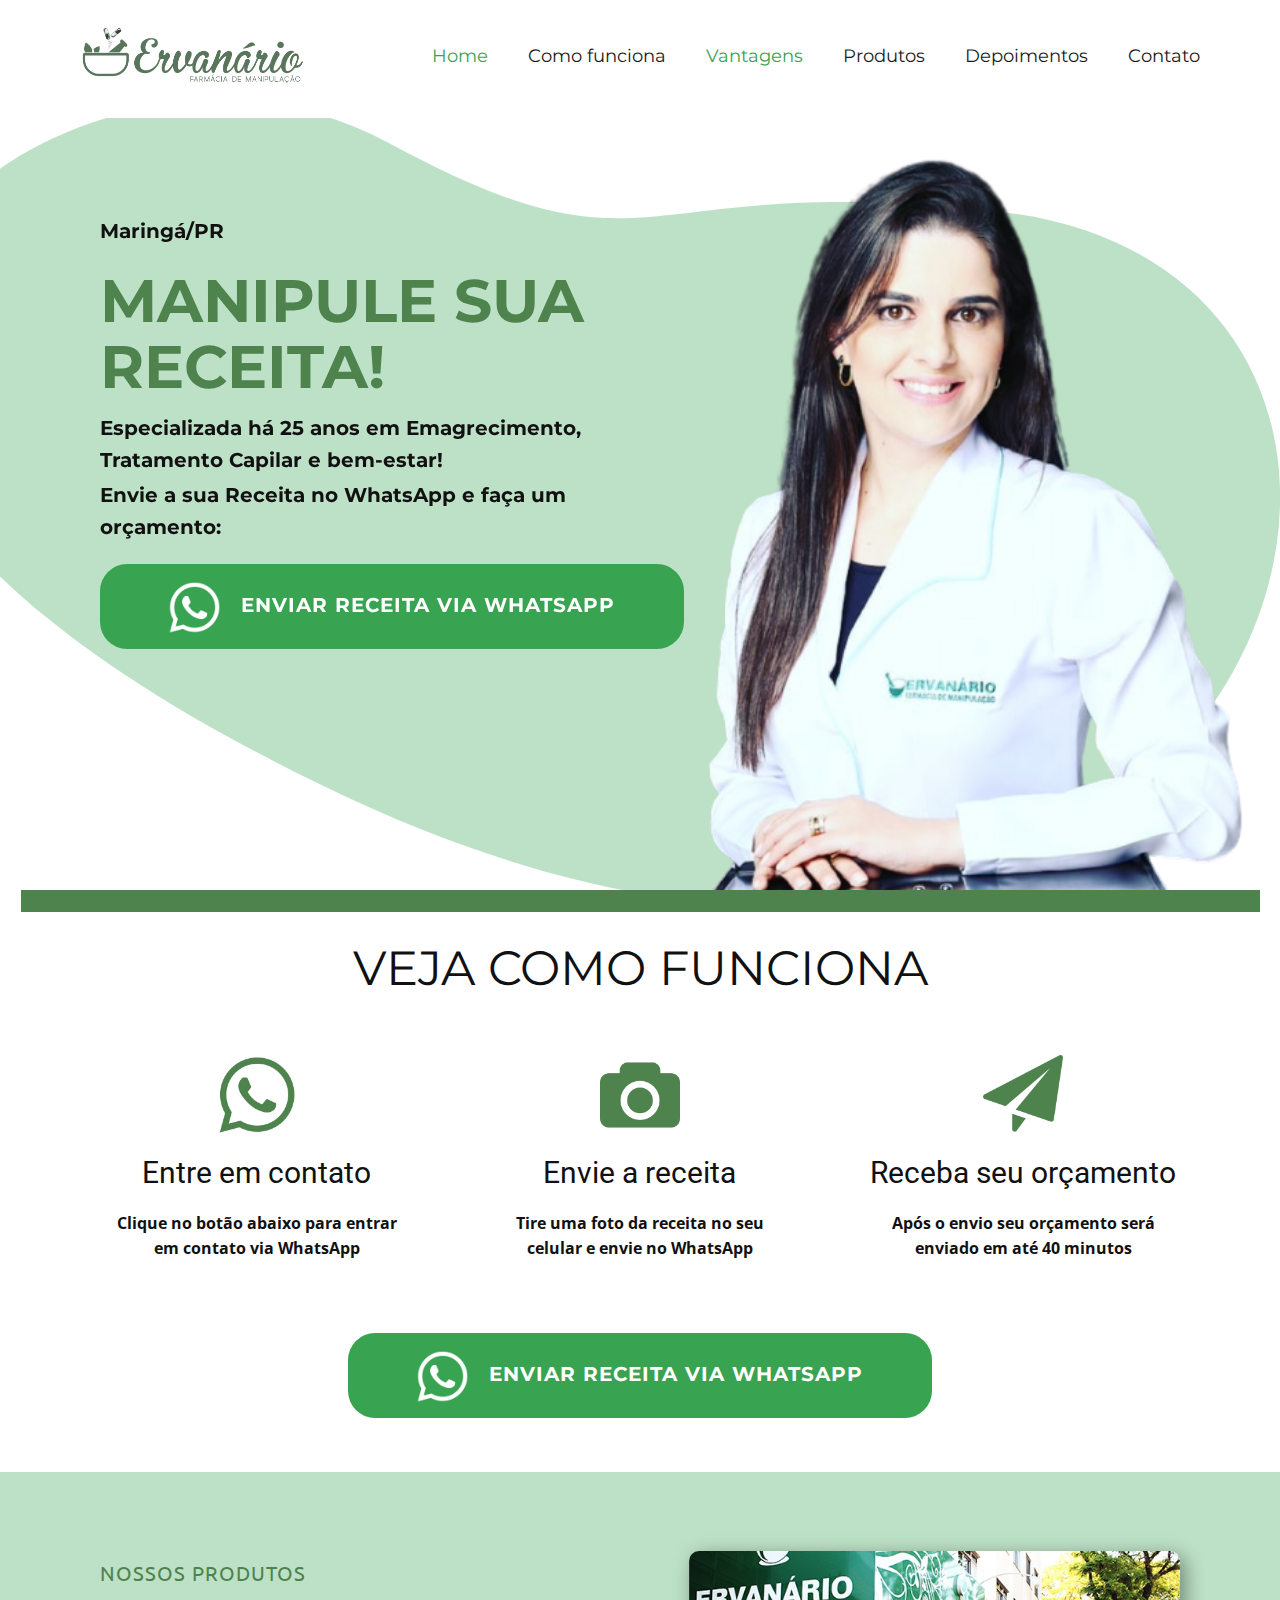
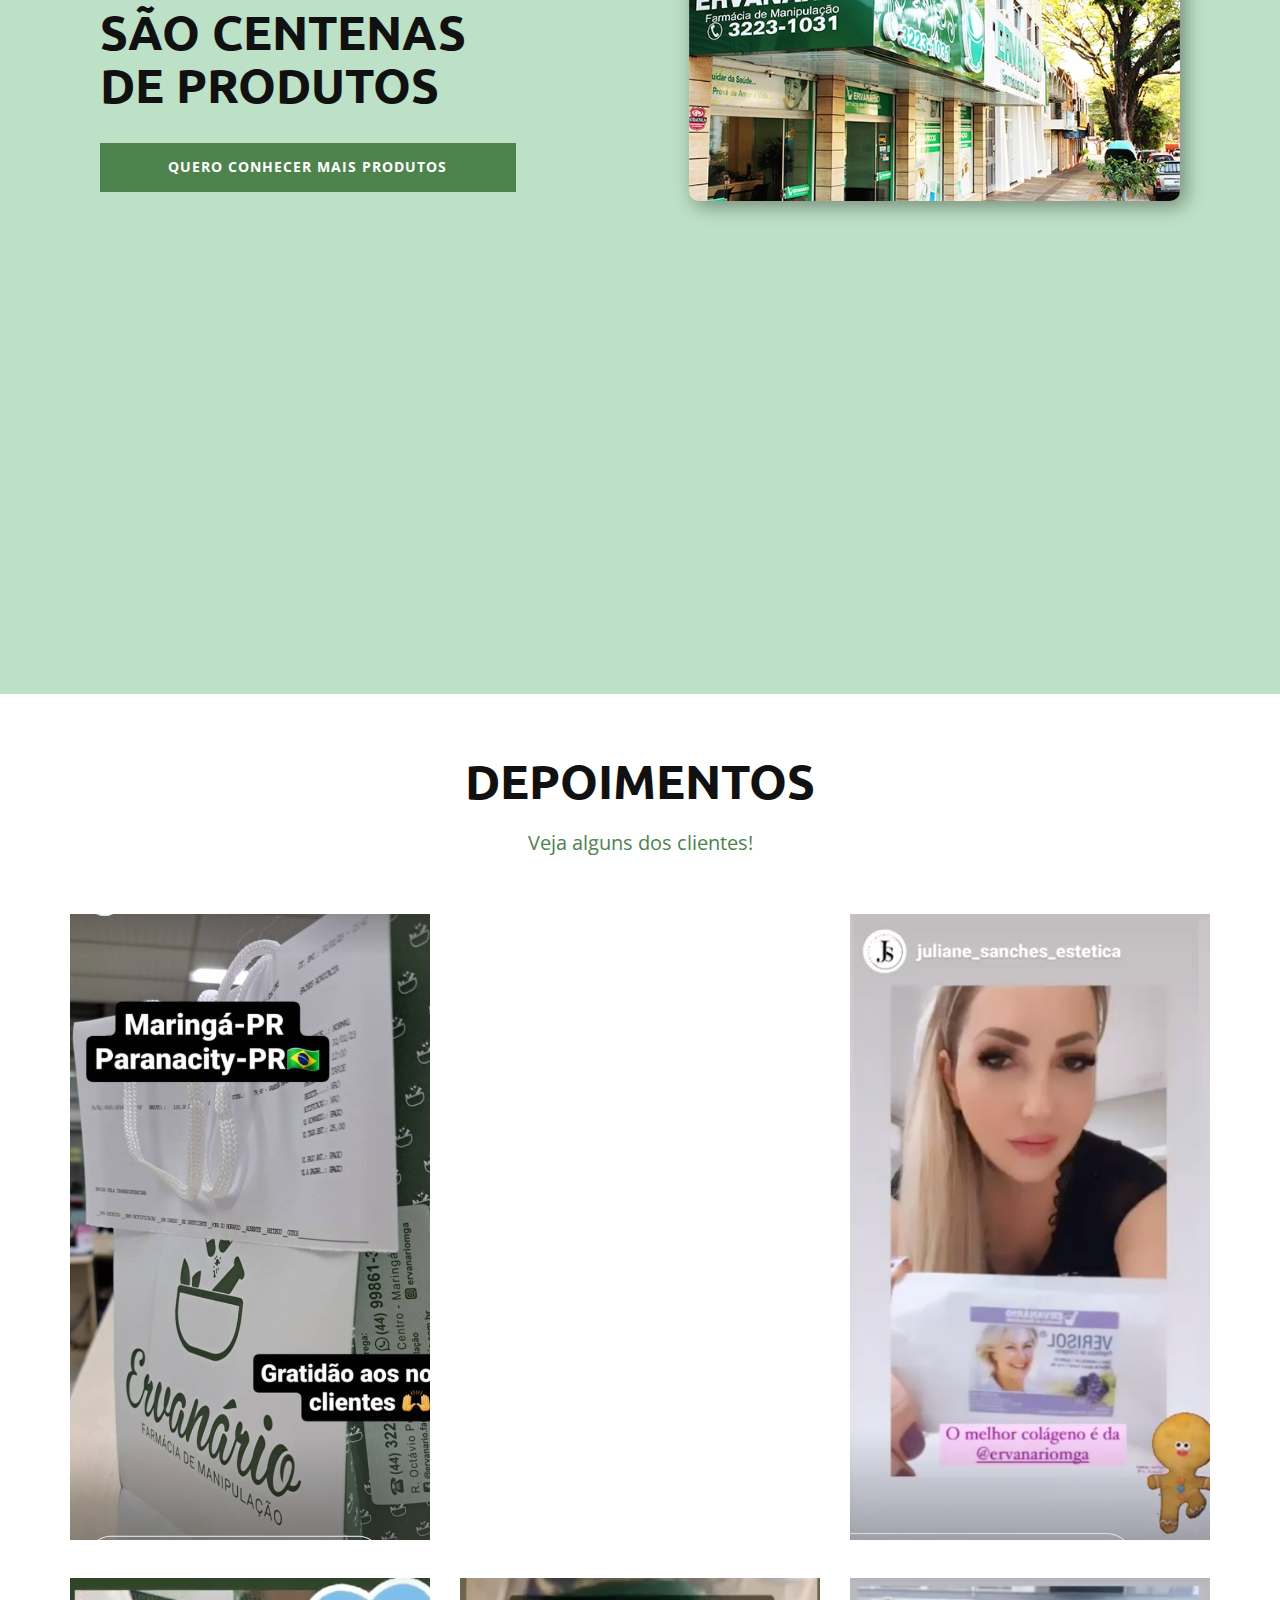
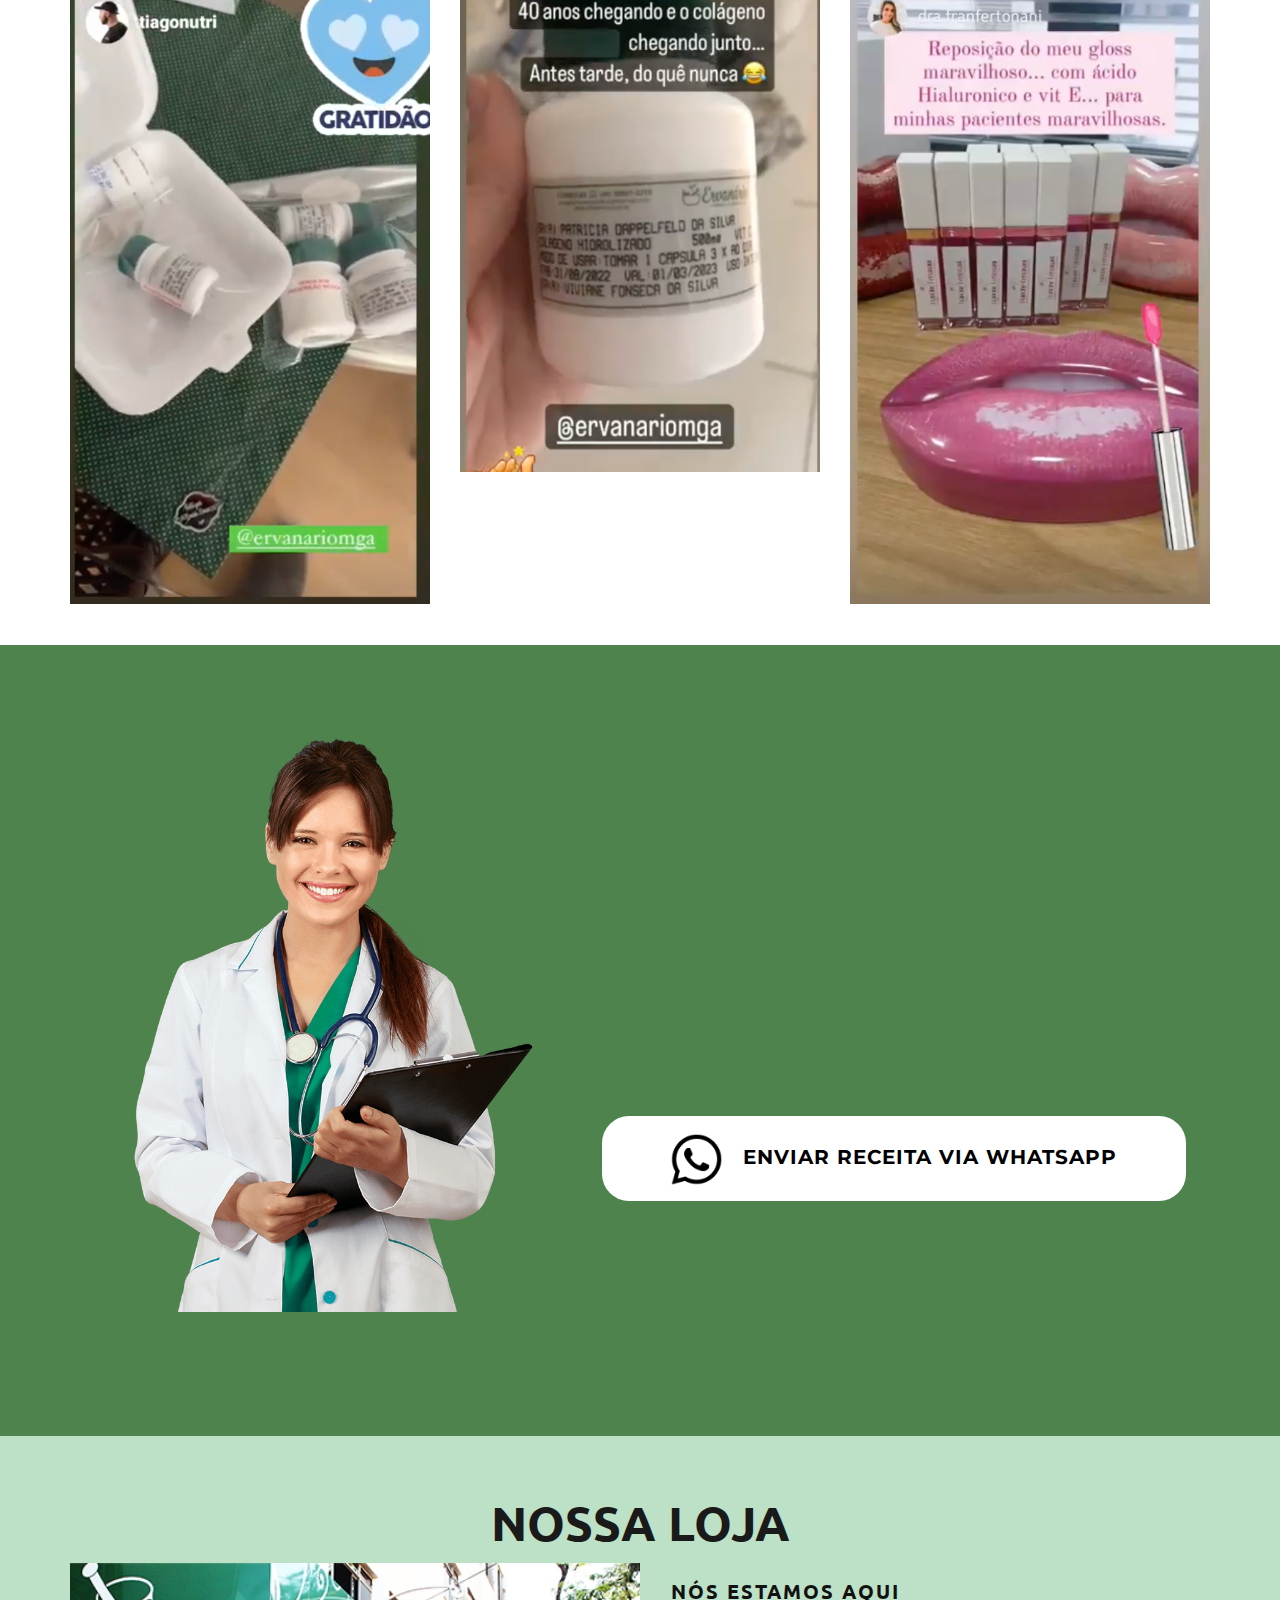
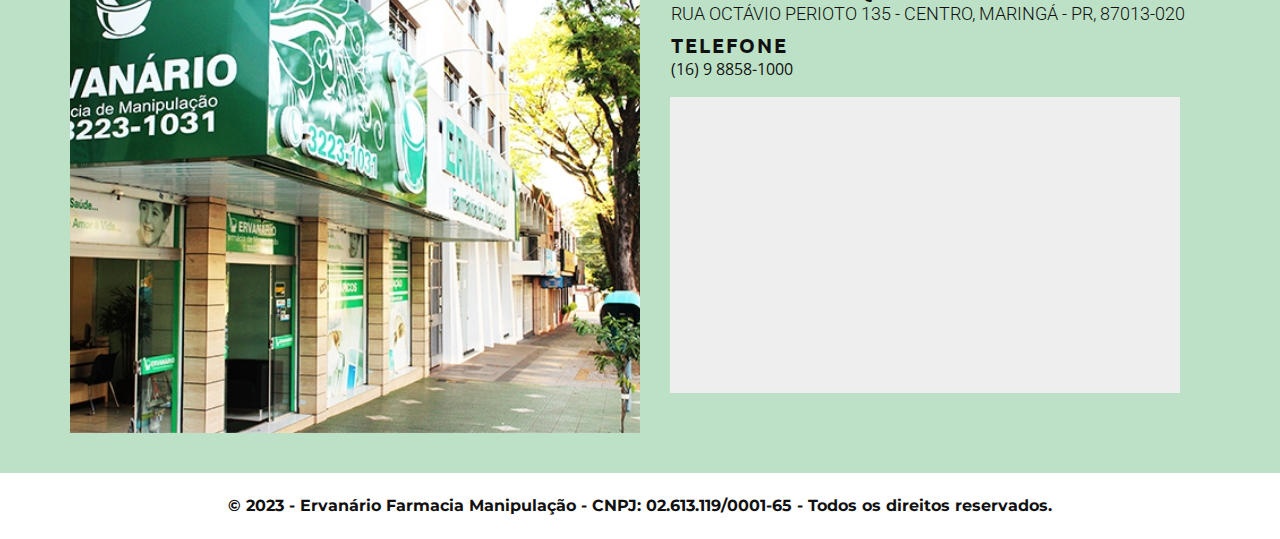
==== commit 5d77079f: "edit" ====
--- a/Ervanario.html
+++ b/Ervanario.html
@@ -10,11 +10,8 @@
     <script class="u-script" type="text/javascript" src="jquery.js" defer=""></script>
     <script class="u-script" type="text/javascript" src="nicepage.js" defer=""></script>
     <meta name="generator" content="Nicepage 5.6.16, nicepage.com">
-    <meta name="referrer" content="origin">
     <link id="u-theme-google-font" rel="stylesheet" href="https://fonts.googleapis.com/css?family=Roboto:100,100i,300,300i,400,400i,500,500i,700,700i,900,900i|Open+Sans:300,300i,400,400i,500,500i,600,600i,700,700i,800,800i">
     <link id="u-page-google-font" rel="stylesheet" href="https://fonts.googleapis.com/css?family=Montserrat:100,100i,200,200i,300,300i,400,400i,500,500i,600,600i,700,700i,800,800i,900,900i|Ubuntu:300,300i,400,400i,500,500i,700,700i">
-    
-    
     
     
     
@@ -71,104 +68,63 @@
           </div>
         </nav>
       </div></header>
-    <section class="u-clearfix u-image u-section-1" id="carousel_a8d7" data-image-width="740" data-image-height="766">
-      <div class="u-container-style u-group u-shape-rectangle u-group-1" data-animation-name="slideIn" data-animation-duration="2000" data-animation-direction="Left">
+    <section class="u-clearfix u-section-1" id="carousel_a8d7">
+      <div class="u-expanded-width-md u-expanded-width-sm u-expanded-width-xs u-shape u-shape-svg u-text-custom-color-4 u-shape-1">
+        <svg class="u-svg-link" preserveAspectRatio="none" viewBox="0 0 160 110" style=""><use xmlns:xlink="http://www.w3.org/1999/xlink" xlink:href="#svg-c396"></use></svg>
+        <svg class="u-svg-content" viewBox="0 0 160 110" x="0px" y="0px" id="svg-c396"><path d="M57.5,5.6c-17-10.9-35.9-4.1-45.4,4.5C-4.4,24.9-13.6,56.8,50.4,93.6c106.8,61.5,141.6-69.8,77.4-78.5
+	C84.5,9.3,88.9,25.8,57.5,5.6z"></path></svg>
+      </div>
+      <img class="u-hidden-md u-image u-image-default u-image-1" src="images/fotoviviane.png" alt="" data-image-width="447" data-image-height="559">
+      <div class="u-container-align-center-md u-container-style u-group u-shape-rectangle u-group-1" data-animation-name="slideIn" data-animation-duration="2000" data-animation-direction="Left">
         <div class="u-container-layout u-container-layout-1">
-          <h1 class="u-custom-font u-font-montserrat u-text u-text-custom-color-2 u-title u-text-1"> Já aju​damos mais de 30 mil clientes<br>
+          <p class="u-custom-font u-font-montserrat u-text u-text-1"> Maringá/PR<br>
+          </p>
+          <h1 class="u-align-center-md u-align-center-sm u-align-center-xs u-custom-font u-font-montserrat u-text u-text-custom-color-2 u-title u-text-2"> Manipule sua Receita! <br>
           </h1>
-          <p class="u-custom-font u-font-montserrat u-text u-text-2">No emagrecimento, bem-estar e beleza! Com 25 anos de experiência no mercado, envie sua receita e experimente a diferença.<br>
-            <span style="font-weight: 700;"></span>
-            <br>Envie a sua Receita Aqui! Manipule seu medicamento com a gente!
+          <p class="u-align-center-md u-align-center-sm u-align-center-xs u-custom-font u-font-montserrat u-text u-text-3"> Especializada há 25 anos em Emagrecimento, Tratamento Capilar e bem-estar!<br>
           </p>
-          <a href="https://api.whatsapp.com/send?phone=5516988581000" class="u-active-palette-1-light-3 u-border-none u-btn u-btn-round u-button-style u-custom-color-3 u-custom-font u-font-montserrat u-hover-custom-color-2 u-radius-27 u-text-active-white u-text-body-alt-color u-text-hover-white u-btn-1" target="_blank"><span class="u-file-icon u-icon u-text-white u-icon-1"><img src="images/1384023-9ba58cb5.png" alt=""></span>&nbsp;ENVIAR RECEITA VIA WHATSAPP
+          <p class="u-custom-font u-font-montserrat u-text u-text-4"> Envie a sua Receita no WhatsApp e faça um orçamento:<br>
+          </p>
+          <a href="https://api.whatsapp.com/send?phone=5544998613210&amp;text=Ol%C3%A1,%20vim%20pelo%20site%20e%20gostaria%20de%20realizar%20um%20or%C3%A7amento" class="u-active-palette-1-light-3 u-border-none u-btn u-btn-round u-button-style u-custom-color-3 u-custom-font u-font-montserrat u-hidden-xs u-hover-custom-color-2 u-radius-27 u-text-active-white u-text-body-alt-color u-text-hover-white u-btn-1" target="_blank"><span class="u-file-icon u-icon u-text-white u-icon-1"><img src="images/1384023-9ba58cb5.png" alt=""></span>&nbsp;ENVIAR RECEITA VIA WHATSAPP
           </a>
-        </div>
-      </div>
-      <img class="u-image u-image-default u-image-1" src="images/fotoviviane.png" alt="" data-image-width="447" data-image-height="559">
+          <a href="https://api.whatsapp.com/send?phone=5544998613210&amp;text=Ol%C3%A1,%20vim%20pelo%20site%20e%20gostaria%20de%20realizar%20um%20or%C3%A7amento" class="u-active-palette-1-light-3 u-align-center-xs u-border-2 u-border-grey-75 u-btn u-btn-round u-button-style u-custom-color-3 u-custom-font u-font-montserrat u-hidden-lg u-hidden-md u-hidden-sm u-hidden-xl u-hover-custom-color-2 u-radius-27 u-text-active-white u-text-body-alt-color u-text-hover-white u-btn-2" target="_blank"><span class="u-file-icon u-icon"><img src="images/11.png" alt=""></span>&nbsp;ENVIAR RECEITA<br>VIA WHATSAPP
+          </a>
+        </div>
+      </div>
     </section>
     <section class="u-align-center u-clearfix u-section-2" id="sec-e644">
-      <div class="u-align-left u-clearfix u-sheet u-sheet-1">
-        <h1 class="u-custom-font u-font-montserrat u-text u-text-1">VEJA COMO FUNCIONA</h1>
-        <div class="u-expanded-width u-list u-list-1">
-          <div class="u-repeater u-repeater-1">
-            <div class="u-container-style u-list-item u-repeater-item">
-              <div class="u-container-layout u-similar-container u-container-layout-1"><span class="u-file-icon u-icon u-text-custom-color-2 u-icon-1"><img src="images/1384023-b94b017b.png" alt=""></span>
-                <h3 class="u-align-center u-text u-text-default u-text-2">Entre em contato</h3>
-                <p class="u-align-center u-text u-text-3"> Clique no botão abaixo para entrar <br>em contato via WhatsApp
-                </p>
-              </div>
-            </div>
-            <div class="u-align-center u-container-style u-list-item u-repeater-item">
-              <div class="u-container-layout u-similar-container u-container-layout-2"><span class="u-file-icon u-icon u-text-custom-color-2 u-icon-2"><img src="images/45010-ec2bc5f0.png" alt=""></span>
-                <h3 class="u-align-center u-text u-text-default u-text-4">Envie a receita</h3>
-                <p class="u-align-center u-text u-text-5"> Tire uma foto da receita do seu <br>celular e envie no WhatsApp
-                </p>
-              </div>
-            </div>
-            <div class="u-container-style u-list-item u-repeater-item">
-              <div class="u-container-layout u-similar-container u-container-layout-3"><span class="u-file-icon u-icon u-text-custom-color-2 u-icon-3"><img src="images/1933005-6e6ae76f.png" alt=""></span>
-                <h3 class="u-align-center u-text u-text-default u-text-6">Receba seu produto</h3>
-                <p class="u-align-center u-text u-text-7"> Após o envio seu orçamento será <br>enviado em até 30 minutos
-                </p>
-              </div>
-            </div>
-          </div>
-        </div>
-        <a href="https://api.whatsapp.com/send?phone=5516988581000" class="u-active-palette-1-light-3 u-border-none u-btn u-btn-round u-button-style u-custom-color-3 u-custom-font u-font-montserrat u-hover-custom-color-2 u-radius-27 u-text-active-white u-text-body-alt-color u-text-hover-white u-btn-1" target="_blank"><span class="u-file-icon u-icon u-text-white u-icon-4"><img src="images/1384023-9ba58cb5.png" alt=""></span>&nbsp;ENVIAR RECEITA VIA WHATSAPP
-        </a>
-      </div>
-    </section>
-    <section class="u-align-center-lg u-align-center-md u-align-center-sm u-align-center-xl u-align-left-xs u-clearfix u-section-3" id="carousel_a3ba">
-      <div class="u-clearfix u-sheet u-sheet-1">
-        <h1 class="u-align-center-xs u-custom-font u-font-ubuntu u-text u-text-1">Na Ervanário Farmacia você pode confiar </h1>
-        <p class="u-align-center-xs u-text u-text-custom-color-2 u-text-2"> Envie sua receita e receba seu orçamento em até 40 minutos! Veja como é fácil. Envie mensagem agora.</p>
-        <div class="u-expanded-width u-list u-list-1">
-          <div class="u-repeater u-repeater-1">
-            <div class="u-align-center u-container-style u-custom-color-4 u-list-item u-radius-10 u-repeater-item u-shape-round u-list-item-1" data-animation-name="flipIn" data-animation-duration="2000" data-animation-direction="X">
-              <div class="u-container-layout u-similar-container u-valign-top u-container-layout-1"><span class="u-file-icon u-icon u-icon-1"><img src="images/2953363.png" alt=""></span>
-                <p class="u-text u-text-body-color u-text-3"> Receba o melhor
-preço para sua
-fórmula</p>
-              </div>
-            </div>
-            <div class="u-align-center u-container-style u-custom-color-4 u-list-item u-radius-10 u-repeater-item u-shape-round u-video-cover" data-animation-name="flipIn" data-animation-duration="2000" data-animation-direction="X">
-              <div class="u-container-layout u-similar-container u-valign-top u-container-layout-2"><span class="u-file-icon u-icon u-icon-2"><img src="images/4157073.png" alt=""></span>
-                <p class="u-text u-text-body-color u-text-4"> Alto controle de
-qualidade dos laboratórios</p>
-              </div>
-            </div>
-            <div class="u-align-center u-container-style u-custom-color-4 u-list-item u-radius-10 u-repeater-item u-shape-round u-video-cover" data-animation-name="flipIn" data-animation-duration="2000" data-animation-direction="X">
-              <div class="u-container-layout u-similar-container u-valign-top u-container-layout-3"><span class="u-file-icon u-icon u-icon-3"><img src="images/947539.png" alt=""></span>
-                <p class="u-text u-text-body-color u-text-5"> Laboratórios de
-manipulação seguros, confiáveis e de qualidade</p>
-              </div>
-            </div>
-            <div class="u-align-center u-container-style u-custom-color-4 u-list-item u-radius-10 u-repeater-item u-shape-round u-video-cover" data-animation-name="flipIn" data-animation-duration="2000" data-animation-direction="X">
-              <div class="u-container-layout u-similar-container u-valign-top u-container-layout-4"><span class="u-file-icon u-icon u-icon-4"><img src="images/4210407.png" alt=""></span>
-                <p class="u-text u-text-body-color u-text-6">Atendimento
-rápido e digital</p>
-              </div>
-            </div>
-            <div class="u-align-center u-container-style u-custom-color-4 u-list-item u-radius-10 u-repeater-item u-shape-round u-video-cover" data-animation-name="flipIn" data-animation-duration="2000" data-animation-direction="X">
-              <div class="u-container-layout u-similar-container u-valign-top u-container-layout-5"><span class="u-file-icon u-icon u-icon-5"><img src="images/3202926.png" alt=""></span>
-                <p class="u-text u-text-body-color u-text-7"> Estacionamento
-conveniado</p>
-              </div>
-            </div>
-            <div class="u-align-center u-container-style u-custom-color-4 u-list-item u-radius-10 u-repeater-item u-shape-round u-video-cover" data-animation-name="flipIn" data-animation-duration="2000" data-animation-direction="X">
-              <div class="u-container-layout u-similar-container u-valign-top u-container-layout-6"><span class="u-file-icon u-icon u-icon-6"><img src="images/2438078.png" alt=""></span>
-                <p class="u-text u-text-body-color u-text-8"> Simples, seguro
-e gratuito</p>
-              </div>
-            </div>
-          </div>
-        </div>
-      </div>
-    </section>
-    <section class="skrollable u-clearfix u-image u-section-4" id="sec-5676" data-image-width="1280" data-image-height="853">
-      <div class="u-clearfix u-sheet u-sheet-1"></div>
-    </section>
-    <section class="u-clearfix u-custom-color-5 u-section-5" id="carousel_589c">
+      <div class="u-custom-color-2 u-expanded-width-lg u-expanded-width-md u-expanded-width-sm u-expanded-width-xs u-shape u-shape-rectangle u-shape-1"></div>
+      <h1 class="u-custom-font u-font-montserrat u-text u-text-1">VEJA COMO FUNCIONA</h1>
+      <div class="u-align-center-md u-align-center-sm u-align-center-xs u-list u-list-1">
+        <div class="u-repeater u-repeater-1">
+          <div class="u-container-style u-list-item u-repeater-item">
+            <div class="u-container-layout u-similar-container u-container-layout-1"><span class="u-file-icon u-icon u-text-custom-color-2 u-icon-1"><img src="images/1384023-b94b017b.png" alt=""></span>
+              <h3 class="u-align-center u-text u-text-default-xl u-text-2">Entre em contato</h3>
+              <p class="u-align-center u-text u-text-3"> Clique no botão abaixo para entrar <br>em contato via WhatsApp
+              </p>
+            </div>
+          </div>
+          <div class="u-align-center u-container-style u-list-item u-repeater-item">
+            <div class="u-container-layout u-similar-container u-container-layout-2"><span class="u-file-icon u-icon u-text-custom-color-2 u-icon-2"><img src="images/45010-ec2bc5f0.png" alt=""></span>
+              <h3 class="u-align-center u-text u-text-default-xl u-text-4">Envie a receita</h3>
+              <p class="u-align-center u-text u-text-5"> Tire uma foto da receita no seu <br>celular e envie no WhatsApp
+              </p>
+            </div>
+          </div>
+          <div class="u-container-style u-list-item u-repeater-item">
+            <div class="u-container-layout u-similar-container u-container-layout-3"><span class="u-file-icon u-icon u-text-custom-color-2 u-icon-3"><img src="images/1933005-6e6ae76f.png" alt=""></span>
+              <h3 class="u-align-center u-text u-text-default-xl u-text-6">Receba seu orçamento</h3>
+              <p class="u-align-center u-text u-text-7"> Após o envio seu orçamento será enviado em até 40 minutos</p>
+            </div>
+          </div>
+        </div>
+      </div>
+      <a href="https://api.whatsapp.com/send?phone=5544998613210&amp;text=Ol%C3%A1,%20vim%20pelo%20site%20e%20gostaria%20de%20realizar%20um%20or%C3%A7amento" class="u-active-palette-1-light-3 u-border-none u-btn u-btn-round u-button-style u-custom-color-3 u-custom-font u-font-montserrat u-hidden-xs u-hover-custom-color-2 u-radius-27 u-text-active-white u-text-body-alt-color u-text-hover-white u-btn-1" target="_blank"><span class="u-file-icon u-icon u-text-white u-icon-4"><img src="images/1384023-9ba58cb5.png" alt=""></span>&nbsp;ENVIAR RECEITA VIA WHATSAPP
+      </a>
+      <a href="https://api.whatsapp.com/send?phone=5544998613210&amp;text=Ol%C3%A1,%20vim%20pelo%20site%20e%20gostaria%20de%20realizar%20um%20or%C3%A7amento" class="u-active-palette-1-light-3 u-align-center-xs u-border-2 u-border-grey-75 u-btn u-btn-round u-button-style u-custom-color-3 u-custom-font u-font-montserrat u-hidden-lg u-hidden-md u-hidden-sm u-hidden-xl u-hover-custom-color-2 u-radius-27 u-text-active-white u-text-body-alt-color u-text-hover-white u-btn-2" target="_blank"><span class="u-file-icon u-icon"><img src="images/11.png" alt=""></span>&nbsp;ENVIAR RECEITA<br>VIA WHATSAPP
+      </a>
+    </section>
+    <section class="u-clearfix u-custom-color-4 u-section-3" id="carousel_589c">
       <div class="u-clearfix u-sheet u-valign-middle u-sheet-1">
         <div class="u-clearfix u-expanded-width u-layout-wrap u-layout-wrap-1">
           <div class="u-layout">
@@ -176,13 +132,13 @@
               <div class="u-align-left u-container-style u-layout-cell u-left-cell u-size-31 u-layout-cell-1">
                 <div class="u-container-layout u-container-layout-1">
                   <h5 class="u-custom-font u-font-ubuntu u-text u-text-custom-color-2 u-text-1">NOSSOS PRODUTOS</h5>
-                  <h2 class="u-custom-font u-font-ubuntu u-text u-text-2">sÃO CENTENAS DE PRODUTOS</h2>
-                  <a href="https://api.whatsapp.com/send?phone=5516988581000" class="u-active-palette-1-light-3 u-border-none u-btn u-button-style u-custom-color-2 u-hover-custom-color-2 u-text-active-white u-text-body-alt-color u-text-hover-white u-btn-1" target="_blank">QUERO CONHECER MAIS PRODUTOS</a>
+                  <h2 class="u-custom-font u-font-ubuntu u-text u-text-body-color u-text-2">sÃO CENTENAS DE PRODUTOS</h2>
+                  <a href="https://api.whatsapp.com/send?phone=5544998613210&amp;text=Ol%C3%A1,%20vim%20pelo%20site%20e%20gostaria%20de%20realizar%20um%20or%C3%A7amento" class="u-active-palette-1-light-3 u-border-none u-btn u-button-style u-custom-color-2 u-hover-custom-color-2 u-text-active-white u-text-body-alt-color u-text-hover-white u-btn-1" target="_blank">QUERO CONHECER MAIS PRODUTOS</a>
                 </div>
               </div>
               <div class="u-container-style u-layout-cell u-right-cell u-size-29 u-layout-cell-2">
-                <div class="u-container-layout u-valign-bottom u-container-layout-2">
-                  <img class="u-expanded-width u-image u-image-round u-radius-10 u-image-1" src="images/fotoloja.jpeg" alt="" data-image-width="624" data-image-height="415">
+                <div class="u-container-layout u-valign-bottom-lg u-valign-bottom-xl u-valign-top-md u-container-layout-2">
+                  <img class="u-expanded-width-lg u-expanded-width-xl u-image u-image-round u-radius-10 u-image-1" src="images/fotoloja.jpeg" alt="" data-image-width="624" data-image-height="415">
                 </div>
               </div>
             </div>
@@ -193,19 +149,22 @@
             <div class="u-align-center u-container-style u-list-item u-radius-10 u-repeater-item u-shape-round u-video-cover u-white" data-animation-name="flipIn" data-animation-duration="2000" data-animation-direction="X">
               <div class="u-container-layout u-similar-container u-valign-top u-container-layout-3">
                 <h3 class="u-custom-font u-font-ubuntu u-text u-text-3"> Thick Hair</h3>
-                <p class="u-text u-text-4"> Ajuda a prevenir queda de cabelo e Cabelo cresce com + espessura (+grosso).</p>
+                <p class="u-text u-text-4"> • Ajuda na prevenção da queda de cabelo<br>• Cabelo cresce com mais espessura<br>
+                </p>
               </div>
             </div>
             <div class="u-align-center u-container-style u-list-item u-radius-10 u-repeater-item u-shape-round u-video-cover u-white" data-animation-name="flipIn" data-animation-duration="2000" data-animation-direction="X">
               <div class="u-container-layout u-similar-container u-valign-top u-container-layout-4">
                 <h3 class="u-custom-font u-font-ubuntu u-text u-text-5"> Termo Citri Reduction</h3>
-                <p class="u-text u-text-6"> O foco é emagrecimento, ele acelera o metabolismo e diminui o apetite.</p>
+                <p class="u-text u-text-6"> • Emagrecimento<br>• Acelera o metabolismo<br>• Diminui o Apetite
+                </p>
               </div>
             </div>
             <div class="u-align-center u-container-style u-list-item u-radius-10 u-repeater-item u-shape-round u-white u-list-item-3" data-animation-name="flipIn" data-animation-duration="2000" data-animation-direction="X">
               <div class="u-container-layout u-similar-container u-valign-top u-container-layout-5">
                 <h3 class="u-custom-font u-font-ubuntu u-text u-text-7"> Termo Redutor</h3>
-                <p class="u-text u-text-8"> Retém liquído, pra quem se sente inchada.</p>
+                <p class="u-text u-text-8"> • Retém líquido<br>• Indicado pra quem se sente inchado
+                </p>
               </div>
             </div>
           </div>
@@ -215,21 +174,21 @@
             <div class="u-align-center u-container-style u-list-item u-radius-10 u-repeater-item u-shape-round u-video-cover u-white" data-animation-name="flipIn" data-animation-duration="2000" data-animation-direction="X">
               <div class="u-container-layout u-similar-container u-valign-top u-container-layout-6">
                 <h3 class="u-custom-font u-font-ubuntu u-text u-text-9"> Espirulina Azul</h3>
-                <p class="u-text u-text-10"> Tira fome, auxilia no emagrecimento</p>
+                <p class="u-text u-text-10"> • Auxilia no emagrecimento<br>• Reduz a fome
+                </p>
               </div>
             </div>
             <div class="u-align-center u-container-style u-list-item u-radius-10 u-repeater-item u-shape-round u-video-cover u-white" data-animation-name="flipIn" data-animation-duration="2000" data-animation-direction="X">
               <div class="u-container-layout u-similar-container u-valign-top u-container-layout-7">
                 <h3 class="u-custom-font u-font-ubuntu u-text u-text-11"> Libi Meno Pausa</h3>
-                <p class="u-text u-text-12"> Sintomas de calorão, fogacho,
-mulheres que estão entrando na Meno pausa, não podem usar hormônio sintético.</p>
-              </div>
-            </div>
-          </div>
-        </div>
-      </div>
-    </section>
-    <section class="u-align-center u-clearfix u-white u-section-6" id="carousel_9755">
+                <p class="u-text u-text-12"> • Indicado para Meno Pausa</p>
+              </div>
+            </div>
+          </div>
+        </div>
+      </div>
+    </section>
+    <section class="u-align-center u-clearfix u-white u-section-4" id="carousel_9755">
       <div class="u-clearfix u-sheet u-sheet-1">
         <h1 class="u-custom-font u-font-ubuntu u-text u-text-1">DEPOIMENTOS</h1>
         <p class="u-text u-text-custom-color-2 u-text-2">Veja alguns dos clientes!</p>
@@ -248,7 +207,7 @@
                   <div class="u-container-style u-hidden-md u-hidden-sm u-hidden-xs u-layout-cell u-size-30 u-layout-cell-2">
                     <div class="u-container-layout u-valign-middle u-container-layout-2"></div>
                   </div>
-                  <div class="u-container-style u-image u-layout-cell u-size-30 u-image-2" data-animation-name="slideIn" data-animation-duration="1750" data-animation-direction="Down" data-image-width="590" data-image-height="994">
+                  <div class="u-container-style u-image u-layout-cell u-size-30 u-image-2" data-animation-name="customAnimationIn" data-animation-duration="1000" data-animation-direction="Down" data-image-width="590" data-image-height="994">
                     <div class="u-container-layout"></div>
                   </div>
                 </div>
@@ -278,7 +237,7 @@
                   <div class="u-container-align-center u-container-style u-hidden-md u-hidden-sm u-hidden-xs u-image u-layout-cell u-size-30 u-image-5" data-image-width="558" data-image-height="984">
                     <div class="u-container-layout u-valign-middle u-container-layout-6"></div>
                   </div>
-                  <div class="u-container-style u-layout-cell u-shape-rectangle u-size-30 u-layout-cell-7" data-animation-name="slideIn" data-animation-duration="1750" data-animation-direction="Down">
+                  <div class="u-container-style u-hidden-sm u-layout-cell u-shape-rectangle u-size-30 u-layout-cell-7" data-animation-name="slideIn" data-animation-duration="1750" data-animation-direction="Down">
                     <div class="u-container-layout"></div>
                   </div>
                 </div>
@@ -295,125 +254,62 @@
         </div>
       </div>
     </section>
-    <section class="u-align-center u-clearfix u-custom-color-2 u-section-7" id="carousel_e487">
-      <div class="u-clearfix u-sheet u-sheet-1">
-        <div class="u-clearfix u-expanded-width u-layout-wrap u-layout-wrap-1">
+    <section class="u-align-center u-clearfix u-container-align-center-sm u-custom-color-2 u-section-5" id="carousel_e487">
+      <div class="u-clearfix u-sheet u-valign-middle-lg u-valign-middle-md u-sheet-1">
+        <div class="u-clearfix u-expanded-width-md u-expanded-width-sm u-expanded-width-xl u-expanded-width-xs u-layout-wrap u-layout-wrap-1">
           <div class="u-layout">
             <div class="u-layout-row">
               <div class="u-align-center u-container-style u-layout-cell u-left-cell u-size-28 u-layout-cell-1" src="">
-                <div class="u-container-layout u-valign-bottom u-container-layout-1">
-                  <img class="u-image u-image-1" src="images/billionphotos925018min.png" data-image-width="700" data-image-height="976" data-animation-name="slideIn" data-animation-duration="2000" data-animation-direction="Up">
+                <div class="u-container-layout u-valign-bottom-md u-valign-bottom-xl u-container-layout-1">
+                  <img class="u-expanded-width-xs u-image u-image-1" src="images/billionphotos925018min.png" data-image-width="700" data-image-height="976">
                 </div>
               </div>
               <div class="u-align-center-sm u-align-center-xs u-align-left-lg u-align-left-md u-align-left-xl u-container-style u-layout-cell u-right-cell u-size-32 u-layout-cell-2">
                 <div class="u-container-layout u-container-layout-2">
-                  <h1 class="u-custom-font u-font-ubuntu u-text u-text-body-alt-color u-text-1">Fale com nossas farmacêuticas</h1>
-                  <p class="u-text u-text-body-alt-color u-text-2">Rápido, fácil e descomplicado.</p>
-                  <a href="https://api.whatsapp.com/send?phone=5516988581000" class="u-active-palette-1-light-3 u-border-none u-btn u-btn-round u-button-style u-custom-font u-font-montserrat u-hover-white u-radius-27 u-text-active-white u-text-black u-text-hover-black u-white u-btn-1" target="_blank"><span class="u-file-icon u-icon u-text-black u-icon-1"><img src="images/1384023-a31db3ad.png" alt=""></span>&nbsp;ENVIAR RECEITA VIA WHATSAPP
+                  <h1 class="u-custom-font u-font-ubuntu u-text u-text-body-alt-color u-text-1" data-animation-name="customAnimationIn" data-animation-duration="1000">Fale com nossas farmacêuticas</h1>
+                  <p class="u-text u-text-body-alt-color u-text-2" data-animation-name="customAnimationIn" data-animation-duration="1000">Rápido, fácil e descomplicado.</p>
+                  <a href="https://api.whatsapp.com/send?phone=5544998613210&amp;text=Ol%C3%A1,%20vim%20pelo%20site%20e%20gostaria%20de%20realizar%20um%20or%C3%A7amento" class="u-active-palette-1-light-3 u-border-none u-btn u-btn-round u-button-style u-custom-font u-font-montserrat u-hidden-xs u-hover-white u-radius-27 u-text-active-white u-text-black u-text-hover-black u-white u-btn-1" target="_blank"><span class="u-file-icon u-icon u-text-black u-icon-1"><img src="images/1384023-a31db3ad.png" alt=""></span>&nbsp;ENVIAR RECEITA VIA WHATSAPP
                   </a>
                 </div>
               </div>
             </div>
           </div>
         </div>
-      </div>
-    </section>
-    <section class="u-align-center u-clearfix u-custom-color-5 u-section-8" id="carousel_c97a">
+        <a href="https://api.whatsapp.com/send?phone=5544998613210&amp;text=Ol%C3%A1,%20vim%20pelo%20site%20e%20gostaria%20de%20realizar%20um%20or%C3%A7amento" class="u-active-palette-1-light-3 u-align-center-xs u-border-2 u-border-grey-75 u-btn u-btn-round u-button-style u-custom-font u-font-montserrat u-hidden-lg u-hidden-md u-hidden-sm u-hidden-xl u-hover-white u-radius-27 u-text-active-white u-text-body-color u-text-hover-black u-white u-btn-2" target="_blank"><span class="u-file-icon u-icon u-text-black"><img src="images/16.png" alt=""></span>&nbsp;ENVIAR RECEITA<br>VIA WHATSAPP
+        </a>
+      </div>
+    </section>
+    <section class="u-align-center u-clearfix u-custom-color-4 u-section-6" id="carousel_c97a">
       <div class="u-clearfix u-sheet u-sheet-1">
-        <h2 class="u-custom-font u-font-ubuntu u-text u-text-1">vamos conversar</h2>
+        <h2 class="u-text u-text-grey-90 u-text-1">NOSSA LOJA</h2>
         <div class="u-clearfix u-expanded-width u-layout-wrap u-layout-wrap-1">
-          <div class="u-layout">
-            <div class="u-layout-col">
-              <div class="u-size-30">
-                <div class="u-layout-row">
-                  <div class="u-align-center u-container-style u-layout-cell u-left-cell u-size-13 u-layout-cell-1">
-                    <div class="u-container-layout u-container-layout-1">
-                      <div class="u-clearfix u-expanded-width u-group-elements u-group-elements-1" data-href="https://www.instagram.com/ervanariomga/" data-target="_blank"><span class="u-file-icon u-icon u-text-custom-color-2 u-icon-1"><img src="images/1384031-d3619db0.png" alt=""></span>
-                        <h6 class="u-align-center u-custom-font u-font-ubuntu u-text u-text-2">INSTAGRAM</h6>
-                        <p class="u-align-center u-text u-text-3"> @franciellysecco</p>
-                      </div>
+          <div class="u-gutter-0 u-layout">
+            <div class="u-layout-row">
+              <div class="u-container-style u-image u-layout-cell u-size-30 u-image-1" data-image-width="624" data-image-height="415">
+                <div class="u-container-layout u-valign-bottom-xl u-container-layout-1"></div>
+              </div>
+              <div class="u-container-style u-layout-cell u-size-30 u-layout-cell-2">
+                <div class="u-container-layout u-container-layout-2">
+                  <h3 class="u-custom-font u-font-ubuntu u-text u-text-body-color u-text-default-lg u-text-default-md u-text-default-xl u-text-2">Nós estamos aqui</h3>
+                  <h6 class="u-text u-text-body-color u-text-3"> RUA OCTÁVIO PERIOTO 135 - CENTRO, MARINGÁ - PR, 87013-020</h6>
+                  <h6 class="u-custom-font u-font-ubuntu u-text u-text-body-color u-text-4">TELEFONE</h6>
+                  <p class="u-text u-text-body-color u-text-5"> (16) 9 ​8858-1000</p>
+                  <div class="u-expanded-width-sm u-expanded-width-xs u-grey-light-2 u-map u-map-1">
+                    <div class="embed-responsive">
+                      <iframe class="embed-responsive-item" src="//maps.google.com/maps?output=embed&amp;q=RUA%20OCT%C3%81VIO%20PERIOTO%20135%20-%20CENTRO%2C%20MARING%C3%81%20-%20PR%2C%2087013-020&amp;z=18&amp;t=m" data-map="[base64]"></iframe>
                     </div>
                   </div>
-                  <div class="u-align-center u-container-style u-layout-cell u-size-14 u-layout-cell-2">
-                    <div class="u-container-layout u-container-layout-2"><span class="u-icon u-icon-circle u-text-custom-color-2 u-icon-2"><svg class="u-svg-link" preserveAspectRatio="xMidYMin slice" viewBox="0 0 384 384" style=""><use xmlns:xlink="http://www.w3.org/1999/xlink" xlink:href="#svg-cd86"></use></svg><svg id="svg-cd86" x="0px" y="0px" viewBox="0 0 384 384" style="enable-background:new 0 0 384 384;" class="u-svg-content"><g><g><path d="M353.188,252.052c-23.51,0-46.594-3.677-68.469-10.906c-10.719-3.656-23.896-0.302-30.438,6.417l-43.177,32.594    c-50.073-26.729-80.917-57.563-107.281-107.26l31.635-42.052c8.219-8.208,11.167-20.198,7.635-31.448    c-7.26-21.99-10.948-45.063-10.948-68.583C132.146,13.823,118.323,0,101.333,0H30.813C13.823,0,0,13.823,0,30.813    C0,225.563,158.438,384,353.188,384c16.99,0,30.813-13.823,30.813-30.813v-70.323C384,265.875,370.177,252.052,353.188,252.052z"></path>
-</g>
-</g><g></g><g></g><g></g><g></g><g></g><g></g><g></g><g></g><g></g><g></g><g></g><g></g><g></g><g></g><g></g></svg></span>
-                      <h6 class="u-custom-font u-font-ubuntu u-text u-text-4">TELEFONE</h6>
-                      <p class="u-text u-text-5"> (16) 9 8858-1000</p>
-                    </div>
-                  </div>
-                  <div class="u-container-style u-layout-cell u-size-33 u-layout-cell-3">
-                    <div class="u-container-layout u-valign-bottom u-container-layout-3">
-                      <img class="u-image u-image-contain u-image-default u-image-1" src="images/Imagem-Celular-Tela-06.png" alt="" data-image-width="903" data-image-height="553">
-                    </div>
-                  </div>
-                </div>
-              </div>
-              <div class="u-size-30">
-                <div class="u-layout-row">
-                  <div class="u-size-30">
-                    <div class="u-layout-col">
-                      <div class="u-container-style u-layout-cell u-left-cell u-size-60 u-layout-cell-4" data-animation-name="slideIn" data-animation-duration="2000" data-animation-direction="Left">
-                        <div class="u-container-layout u-container-layout-4">
-                          <h3 class="u-custom-font u-font-ubuntu u-text u-text-6"> receba seu orçamento em até 40 minutos!&nbsp;</h3>
-                          <h6 class="u-text u-text-7">Disponível 24 horas</h6>
-                          <div class="u-form u-form-1">
-                            <form action="https://forms.nicepagesrv.com/v2/form/process" class="u-clearfix u-form-spacing-10 u-form-vertical u-inner-form" style="padding: 0;" source="email" name="form">
-                              <div class="u-form-group u-form-name">
-                                <label for="name-3d90" class="u-form-control-hidden u-label">Name</label>
-                                <input type="text" placeholder="Qual o seu nome completo" id="name-3d90" name="name" class="u-input u-input-rectangle" required="">
-                              </div>
-                              <div class="u-form-email u-form-group">
-                                <label for="email-3d90" class="u-form-control-hidden u-label">Email</label>
-                                <input type="email" placeholder="Coloque seu email" id="email-3d90" name="email" class="u-input u-input-rectangle" required="">
-                              </div>
-                              <div class="u-form-group u-form-message">
-                                <label for="message-3d90" class="u-form-control-hidden u-label">Message</label>
-                                <textarea placeholder="Escreva sua mensagem" rows="4" cols="50" id="message-3d90" name="message" class="u-input u-input-rectangle" required=""></textarea>
-                              </div>
-                              <div class="u-align-left u-form-group u-form-submit">
-                                <a href="#" class="u-border-none u-btn u-btn-rectangle u-btn-submit u-button-style u-custom-color-2 u-btn-1">ENVIAR</a>
-                                <input type="submit" value="submit" class="u-form-control-hidden">
-                              </div>
-                              <div class="u-form-send-message u-form-send-success">Obrigado por enviar</div>
-                              <div class="u-form-send-error u-form-send-message">Não é possível enviar</div>
-                              <input type="hidden" value="" name="recaptchaResponse">
-                              <input type="hidden" name="formServices" value="60f75f699a4f9d11c87f700a0c1e4260">
-                            </form>
-                          </div>
-                        </div>
-                      </div>
-                    </div>
-                  </div>
-                  <div class="u-size-30">
-                    <div class="u-layout-col">
-                      <div class="u-container-style u-layout-cell u-right-cell u-size-60 u-layout-cell-5">
-                        <div class="u-container-layout u-container-layout-5">
-                          <h3 class="u-custom-font u-font-ubuntu u-text u-text-default u-text-8">Nós estamos aqui</h3>
-                          <h6 class="u-text u-text-9"> RUA OCTÁVIO PERIOTO 135 - CENTRO, MARINGÁ - PR, 87013-020</h6>
-                          <div class="u-grey-light-2 u-map u-map-1">
-                            <div class="embed-responsive">
-                              <iframe class="embed-responsive-item" src="//maps.google.com/maps?output=embed&amp;q=RUA%20OCT%C3%81VIO%20PERIOTO%20135%20-%20CENTRO%2C%20MARING%C3%81%20-%20PR%2C%2087013-020&amp;z=18&amp;t=m" data-map="[base64]"></iframe>
-                            </div>
-                          </div>
-                        </div>
-                      </div>
-                    </div>
-                  </div>
-                </div>
-              </div>
-            </div>
-          </div>
-        </div>
-      </div>
-    </section>
-    <section class="u-clearfix u-section-9" id="sec-deba">
+                </div>
+              </div>
+            </div>
+          </div>
+        </div>
+      </div>
+    </section>
+    <section class="u-clearfix u-section-7" id="sec-deba">
       <div class="u-clearfix u-sheet u-valign-middle u-sheet-1">
-        <p class="u-custom-font u-font-montserrat u-text u-text-default u-text-1"> © 2023 - Ervanário Farmacia Manipulação&nbsp;- CNPJ: 02.613.119/0001-65 - Todos os direitos reservados.</p>
-      </div>
-    </section>
-    
-    
-    
+        <p class="u-align-center-sm u-align-center-xs u-custom-font u-font-montserrat u-text u-text-default u-text-1"> © 2023 - Ervanário Farmacia Manipulação&nbsp;- CNPJ: 02.613.119/0001-65 - Todos os direitos reservados.</p>
+      </div>
+    </section>
   
 </body></html>--- a/nicepage.css
+++ b/nicepage.css
@@ -41123,7 +41123,7 @@
         .u-table-alt-custom-color-4 tr:nth-child(even)
         {
             color: #ffffff;
-            background-color: rgba(56,163,81,0.52);
+            background-color: rgba(56,163,81,0.33);
         }
 
         .u-input.u-custom-color-4,
@@ -41132,7 +41132,7 @@
         .u-button-style.u-custom-color-4[class*="u-border-"]
         {
             color: #ffffff !important;
-            background-color: rgba(56,163,81,0.52) !important;
+            background-color: rgba(56,163,81,0.33) !important;
         }
 
         .u-button-style.u-custom-color-4:hover,
@@ -41147,7 +41147,7 @@
         li.active > .u-button-style.u-button-style.u-custom-color-4[class*="u-border-"]
         {
             color: #ffffff !important;
-            background-color: rgba(50,147,73,0.52) !important;
+            background-color: rgba(50,147,73,0.33) !important;
         }
 
         .u-hover-custom-color-4:hover,
@@ -41173,11 +41173,11 @@
         input.u-field-input.u-field-input.u-active-custom-color-4:checked
         {
             color: #ffffff !important;
-            background-color: rgba(56,163,81,0.52) !important;
+            background-color: rgba(56,163,81,0.33) !important;
         }
 
         a.u-link.u-hover-custom-color-4:hover {
-            color: rgba(56,163,81,0.52) !important;
+            color: rgba(56,163,81,0.33) !important;
         }
 
         
@@ -41410,14 +41410,14 @@
         .u-border-custom-color-4.u-field-input.u-field-input,
         .u-separator-custom-color-4:after
         {
-            border-color: rgba(56,163,81,0.52);
-            stroke: rgba(56,163,81,0.52);
+            border-color: rgba(56,163,81,0.33);
+            stroke: rgba(56,163,81,0.33);
         }
 
         .u-button-style.u-border-custom-color-4
         {
-            border-color: rgba(56,163,81,0.52) !important;
-            color: rgba(56,163,81,0.52) !important;
+            border-color: rgba(56,163,81,0.33) !important;
+            color: rgba(56,163,81,0.33) !important;
             background-color: transparent !important;
         }
 
@@ -41425,7 +41425,7 @@
         .u-button-style.u-border-custom-color-4:focus
         {
             border-color: transparent !important;
-            color: rgba(50,147,73,0.52) !important;
+            color: rgba(50,147,73,0.33) !important;
             background-color: transparent !important;
         }
 
@@ -41441,18 +41441,18 @@
         li.active > a.u-button-style.u-button-style.u-border-active-custom-color-4,
         input.u-field-input.u-field-input.u-border-active-custom-color-4:checked
         {
-            color: rgba(56,163,81,0.52) !important;
-            border-color: rgba(56,163,81,0.52) !important;
+            color: rgba(56,163,81,0.33) !important;
+            border-color: rgba(56,163,81,0.33) !important;
         }
 
         .u-link.u-border-custom-color-4[class*="u-border-"]
         {
-            border-color: rgba(56,163,81,0.52) !important;
+            border-color: rgba(56,163,81,0.33) !important;
         }
 
         .u-link.u-border-custom-color-4[class*="u-border-"]:hover
         {
-            border-color: rgba(50,147,73,0.52) !important;
+            border-color: rgba(50,147,73,0.33) !important;
         }
         
         
@@ -41726,7 +41726,7 @@
         a.u-button-style.u-text-custom-color-4,
         a.u-button-style.u-text-custom-color-4[class*="u-border-"]
         {
-            color: rgba(56,163,81,0.52) !important;
+            color: rgba(56,163,81,0.33) !important;
         }
 
         a.u-button-style.u-text-custom-color-4:hover,
@@ -41738,7 +41738,7 @@
         a.u-button-style.u-button-style.u-text-custom-color-4.active,
         a.u-button-style.u-button-style.u-text-custom-color-4[class*="u-border-"].active
         {
-            color: rgba(50,147,73,0.52) !important;
+            color: rgba(50,147,73,0.33) !important;
         }
 
         a.u-button-style:hover > .u-text-hover-custom-color-4,
@@ -41765,7 +41765,7 @@
         .u-popupmenu-items.u-text-hover-custom-color-4 .u-nav-link:hover,
         .u-popupmenu-items.u-popupmenu-items.u-text-active-custom-color-4 .u-nav-link.active
         {
-            color: rgba(56,163,81,0.52) !important;
+            color: rgba(56,163,81,0.33) !important;
         }
 
         .u-text-custom-color-4 .u-svg-link,
@@ -41774,17 +41774,17 @@
         .u-button-style.u-button-style.active > .u-text-active-custom-color-4 .u-svg-link,
         .u-text-hover-custom-color-4:focus .u-svg-link
         {
-            fill: rgba(56,163,81,0.52);
+            fill: rgba(56,163,81,0.33);
         }
 
         .u-link.u-text-custom-color-4:hover
         {
-            color: rgba(50,147,73,0.52) !important;
+            color: rgba(50,147,73,0.33) !important;
         }
 
         a.u-link.u-text-hover-custom-color-4:hover
         {
-            color: rgba(56,163,81,0.52) !important;
+            color: rgba(56,163,81,0.33) !important;
         }
         
         
@@ -41943,6 +41943,10 @@
         
         
         
+        
+        
+        
+        
         --theme-sheet-width-xl: 1140px;
         --theme-sheet-width-lg: 940px;
         --theme-sheet-width-md: 720px;
@@ -41987,11 +41991,15 @@
         }
         h2:not(.u-subtitle)
         {
-        font-weight: 400;
-        font-size: 2.25rem;
+        font-size: 3rem;
         line-height: 1.1;
         margin-top: 20px;
         margin-bottom: 20px;
+        font-weight: 700;
+        text-transform: uppercase;
+        list-icon-spacing: 0.3;
+        list-icon-size: 0.8;
+        font-family: Ubuntu,sans-serif;
         }
         h3
         {
@@ -42273,6 +42281,7 @@
 .u-header .u-nav-1 {
   font-weight: 400;
   font-size: 1.125rem;
+  letter-spacing: normal;
 }
 
 .u-header .u-nav-2 {
@@ -42288,13 +42297,29 @@
     margin-top: -98px;
     margin-right: 0;
   }
+}
+@media (max-width: 991px) {
+  .u-header .u-image-1 {
+    width: 253px;
+    margin-top: -11px;
+    margin-left: -34px;
+  }
 
-  .u-header .u-nav-1 {
-    letter-spacing: normal;
-  }
-}
+  .u-header .u-menu-1 {
+    margin-top: -104px;
+    margin-bottom: 47px;
+  }
+}
+@media (max-width: 767px) {
+  .u-header .u-image-1 {
+    margin-left: -34px;
+    width: 253px;
+  }
 
-
+  .u-header .u-menu-1 {
+    margin-top: -104px;
+  }
+}
 
  .u-footer {
   background-image: none;
--- a/Ervanario.css
+++ b/Ervanario.css
@@ -1,34 +1,59 @@
  .u-section-1 {
-  background-image: url("images/hero2_bg.png");
-  min-height: 500px;
-  background-position: 50% 50%;
+  min-height: 788px;
+}
+
+.u-section-1 .u-shape-1 {
+  width: calc(((100% - 1140px) / 2) + 1324px);
+  height: 806px;
+  margin: -17px auto 0 calc(((100% - 1140px) / 2) + -184px);
+}
+
+.u-section-1 .u-image-1 {
+  width: 547px;
+  height: 772px;
+  margin: -789px calc(((100% - 1140px) / 2) + -35px) 0 auto;
 }
 
 .u-section-1 .u-group-1 {
   width: 652px;
-  min-height: 654px;
   height: auto;
-  margin: 94px auto 0 calc(((100% - 1140px) / 2));
+  margin: -678px auto 16px calc(((100% - 1140px) / 2));
 }
 
 .u-section-1 .u-container-layout-1 {
-  padding: 30px;
+  padding: 0;
 }
 
 .u-section-1 .u-text-1 {
-  text-transform: uppercase;
-  font-size: 4.0625rem;
-  text-align: start;
-  font-weight: 700;
-  margin: 0;
-}
-
-.u-section-1 .u-text-2 {
   text-align: start;
   font-size: 1.25rem;
   background-image: none;
   font-weight: 700;
-  margin: 25px 0 0;
+  margin: 3px 30px 0;
+}
+
+.u-section-1 .u-text-2 {
+  text-transform: uppercase;
+  font-size: 3.75rem;
+  text-align: start;
+  font-weight: 700;
+  margin: 21px 30px 0;
+}
+
+.u-section-1 .u-text-3 {
+  text-align: start;
+  font-size: 1.25rem;
+  background-image: none;
+  font-weight: 700;
+  margin: 12px 30px 0;
+}
+
+.u-section-1 .u-text-4 {
+  text-align: start;
+  font-size: 1.25rem;
+  background-image: none;
+  font-weight: 700;
+  margin: 3px 30px 0;
 }
 
 .u-section-1 .u-btn-1 {
@@ -38,7 +63,7 @@
   text-transform: uppercase;
   background-image: none;
   font-weight: 700;
-  margin: 20px auto 0 0;
+  margin: 21px auto 0 30px;
   padding: 0 69px 0 68px;
 }
 
@@ -47,96 +72,237 @@
   margin-right: 13px;
 }
 
-.u-section-1 .u-image-1 {
-  width: 547px;
-  height: 738px;
-  margin: -748px 0 9px auto;
+.u-section-1 .u-btn-2 {
+  font-size: 1.25rem;
+  letter-spacing: 1px;
+  border-style: none;
+  font-weight: 700;
+  text-transform: uppercase;
+  margin: 41px auto 0;
+  padding: 24px 62px;
 }
 
 @media (max-width: 1199px) {
    .u-section-1 {
-    min-height: 747px;
+    min-height: 674px;
+  }
+
+  .u-section-1 .u-shape-1 {
+    width: 940px;
+    height: 599px;
+    margin-top: 12px;
+    margin-left: calc(((100% - 940px) / 2) + -84px);
+  }
+
+  .u-section-1 .u-image-1 {
+    width: 433px;
+    height: 590px;
+    margin-top: -610px;
+    margin-right: 0;
   }
 
   .u-section-1 .u-group-1 {
-    margin-left: calc(((100% - 940px) / 2));
+    width: calc(((100% - 940px) / 2) + 602px);
+    min-height: 483px;
+    margin-top: -545px;
+    margin-bottom: 60px;
+    margin-left: 0;
     height: auto;
   }
+
+  .u-section-1 .u-text-1 {
+    width: auto;
+    margin-top: 83px;
+  }
+
+  .u-section-1 .u-text-2 {
+    font-size: 4.0625rem;
+    width: auto;
+    margin-right: 38px;
+    margin-left: 22px;
+  }
+
+  .u-section-1 .u-text-3 {
+    width: auto;
+    margin-right: 38px;
+    margin-left: 22px;
+  }
+
+  .u-section-1 .u-text-4 {
+    width: auto;
+    margin-top: -9px;
+    margin-right: 38px;
+    margin-left: 22px;
+  }
 }
 
 @media (max-width: 991px) {
-   .u-section-1 {
-    min-height: 587px;
+  .u-section-1 .u-shape-1 {
+    margin-top: -3px;
+    margin-right: initial;
+    margin-left: initial;
+    width: auto;
+  }
+
+  .u-section-1 .u-image-1 {
+    margin-top: -595px;
+    margin-right: calc(((100% - 1140px) / 2) + 175px);
   }
 
   .u-section-1 .u-group-1 {
-    margin-left: calc(((100% - 720px) / 2));
+    width: 652px;
+    margin-top: -599px;
+    margin-left: auto;
+  }
+
+  .u-section-1 .u-text-1 {
+    margin-top: 34px;
+  }
+
+  .u-section-1 .u-text-2 {
+    margin-top: 70px;
+    margin-left: 30px;
+    margin-right: 30px;
+  }
+
+  .u-section-1 .u-text-3 {
+    margin-left: 30px;
+    margin-right: 30px;
+  }
+
+  .u-section-1 .u-text-4 {
+    margin-top: -8px;
+    margin-left: 30px;
+    margin-right: 30px;
   }
 }
 
 @media (max-width: 767px) {
    .u-section-1 {
-    min-height: 447px;
+    min-height: 1313px;
+  }
+
+  .u-section-1 .u-shape-1 {
+    margin-top: 584px;
+    width: auto;
+    margin-right: initial;
+    margin-left: initial;
+  }
+
+  .u-section-1 .u-image-1 {
+    width: 547px;
+    height: 772px;
+    margin-top: -686px;
+    margin-right: auto;
+    margin-left: calc(((100% - 540px) / 2) + -7px);
   }
 
   .u-section-1 .u-group-1 {
-    width: 540px;
-    margin-left: calc(((100% - 540px) / 2));
-  }
-
-  .u-section-1 .u-container-layout-1 {
-    padding-left: 10px;
-    padding-right: 10px;
+    width: 586px;
+    margin-top: -1263px;
   }
 
   .u-section-1 .u-text-1 {
+    margin-top: 18px;
+    margin-left: 0;
+    margin-right: 0;
+  }
+
+  .u-section-1 .u-text-2 {
     font-size: 3.75rem;
-  }
-
-  .u-section-1 .u-image-1 {
-    width: 540px;
-    height: 729px;
+    margin-top: 21px;
+    margin-left: 0;
+    margin-right: 0;
+  }
+
+  .u-section-1 .u-text-3 {
+    margin-top: 27px;
+    margin-left: 0;
+    margin-right: 0;
+  }
+
+  .u-section-1 .u-text-4 {
+    margin-top: -10px;
+    margin-left: 0;
+    margin-right: 0;
+  }
+
+  .u-section-1 .u-btn-1 {
+    margin-left: 0;
   }
 }
 
 @media (max-width: 575px) {
    .u-section-1 {
-    min-height: 31px;
-  }
-
-  .u-section-1 .u-group-1 {
-    width: 340px;
-    margin-left: calc(((100% - 340px) / 2));
-  }
-
-  .u-section-1 .u-text-1 {
-    font-size: 3rem;
-    width: auto;
-  }
-
-  .u-section-1 .u-text-2 {
-    width: auto;
+    min-height: 1012px;
+  }
+
+  .u-section-1 .u-shape-1 {
+    height: 420px;
+    margin-top: 568px;
+    width: auto;
+    margin-right: initial;
+    margin-left: initial;
   }
 
   .u-section-1 .u-image-1 {
     width: 340px;
-    height: 459px;
-  }
-}.u-section-2 .u-sheet-1 {
-  min-height: 554px;
+    height: 463px;
+    margin-top: -463px;
+    margin-left: auto;
+  }
+
+  .u-section-1 .u-group-1 {
+    width: 400px;
+    min-height: 678px;
+    margin-top: -966px;
+  }
+
+  .u-section-1 .u-text-1 {
+    margin-top: 11px;
+  }
+
+  .u-section-1 .u-text-2 {
+    font-size: 3rem;
+    margin-top: -1px;
+  }
+
+  .u-section-1 .u-text-3 {
+    margin-top: 5px;
+  }
+
+  .u-section-1 .u-text-4 {
+    margin-top: 5px;
+  }
+
+  .u-section-1 .u-btn-1 {
+    margin-right: -170px;
+    margin-left: auto;
+    padding-right: 63px;
+    padding-left: 61px;
+  }
+} .u-section-2 {
+  min-height: 566px;
+}
+
+.u-section-2 .u-shape-1 {
+  width: 1239px;
+  height: 22px;
+  margin: -16px auto 0;
 }
 
 .u-section-2 .u-text-1 {
+  width: 599px;
+  background-image: none;
   font-size: 3rem;
-  text-transform: uppercase;
-  font-weight: 700;
-  width: 599px;
-  margin: 36px auto 0;
+  font-weight: normal;
+  text-transform: none;
+  margin: 30px calc(((100% - 1140px) / 2) + 271px) 0;
 }
 
 .u-section-2 .u-list-1 {
-  margin-top: 30px;
-  margin-bottom: 0;
+  width: 1140px;
+  margin: 30px auto 0;
 }
 
 .u-section-2 .u-repeater-1 {
@@ -157,11 +323,13 @@
 }
 
 .u-section-2 .u-text-2 {
+  font-size: 1.875rem;
   margin: 20px auto 0;
 }
 
 .u-section-2 .u-text-3 {
   font-weight: 700;
+  font-size: 1rem;
   margin: 20px 0 0;
 }
 
@@ -177,11 +345,13 @@
 }
 
 .u-section-2 .u-text-4 {
+  font-size: 1.875rem;
   margin: 20px auto 0;
 }
 
 .u-section-2 .u-text-5 {
   font-weight: 700;
+  font-size: 1rem;
   margin: 20px 0 0;
 }
 
@@ -197,11 +367,13 @@
 }
 
 .u-section-2 .u-text-6 {
+  font-size: 1.875rem;
   margin: 20px auto 0;
 }
 
 .u-section-2 .u-text-7 {
   font-weight: 700;
+  font-size: 1rem;
   margin: 20px 0 0;
 }
 
@@ -212,7 +384,7 @@
   text-transform: uppercase;
   background-image: none;
   font-weight: 700;
-  margin: 0 auto 42px;
+  margin: 0 auto 54px calc(((100% - 1140px) / 2) + 278px);
   padding: 0 69px 0 68px;
 }
 
@@ -221,354 +393,300 @@
   margin-right: 13px;
 }
 
+.u-section-2 .u-btn-2 {
+  font-size: 1.25rem;
+  letter-spacing: 1px;
+  border-style: none;
+  font-weight: 700;
+  text-transform: uppercase;
+  margin: -23px auto 26px;
+  padding: 24px 62px;
+}
+
 @media (max-width: 1199px) {
+   .u-section-2 {
+    min-height: 521px;
+  }
+
+  .u-section-2 .u-shape-1 {
+    margin-top: -84px;
+    margin-right: initial;
+    margin-left: initial;
+    width: auto;
+  }
+
   .u-section-2 .u-text-1 {
-    margin-top: -11px;
+    margin-top: 40px;
   }
 
   .u-section-2 .u-list-1 {
-    margin-top: 77px;
+    width: calc(((100% - 1140px) / 2) + 1090px);
+    margin-top: 40px;
+    margin-left: 0;
+  }
+
+  .u-section-2 .u-repeater-1 {
+    min-height: 329px;
+  }
+
+  .u-section-2 .u-container-layout-1 {
+    padding-left: 0;
+    padding-right: 0;
+  }
+
+  .u-section-2 .u-text-2 {
+    width: auto;
+    margin-top: 26px;
+    margin-left: 15px;
+    margin-right: 15px;
+  }
+
+  .u-section-2 .u-text-3 {
+    margin-top: 14px;
+    margin-left: 30px;
+    margin-right: 30px;
+  }
+
+  .u-section-2 .u-container-layout-2 {
+    padding-left: 0;
+    padding-right: 0;
+  }
+
+  .u-section-2 .u-text-4 {
+    width: auto;
+    margin-top: 26px;
+    margin-left: 15px;
+    margin-right: 15px;
+  }
+
+  .u-section-2 .u-text-5 {
+    margin-top: 14px;
+    margin-left: 30px;
+    margin-right: 30px;
+  }
+
+  .u-section-2 .u-container-layout-3 {
+    padding-left: 0;
+    padding-right: 0;
+  }
+
+  .u-section-2 .u-text-6 {
+    width: auto;
+    margin-top: 26px;
+    margin-left: 15px;
+    margin-right: 15px;
+  }
+
+  .u-section-2 .u-text-7 {
+    margin-top: 14px;
+    margin-left: 30px;
+    margin-right: 30px;
+  }
+
+  .u-section-2 .u-btn-1 {
+    margin-top: -33px;
     margin-bottom: 60px;
   }
-
-  .u-section-2 .u-repeater-1 {
-    grid-template-columns: repeat(3, calc(33.333333333333336% - 6.66667px));
-    min-height: 320px;
-  }
 }
 
 @media (max-width: 991px) {
+  .u-section-2 .u-shape-1 {
+    margin-top: -91px;
+    width: auto;
+    margin-right: initial;
+    margin-left: initial;
+  }
+
   .u-section-2 .u-text-1 {
-    margin-top: 383px;
+    margin-top: 35px;
+    margin-left: auto;
+    margin-right: auto;
   }
 
   .u-section-2 .u-list-1 {
-    margin-top: -317px;
-    margin-bottom: 0;
-  }
-
-  .u-section-2 .u-repeater-1 {
-    grid-template-columns: repeat(2, calc(50% - 5.0000025px));
-    min-height: 735px;
-  }
-}
-
-@media (max-width: 767px) {
-  .u-section-2 .u-text-1 {
-    width: 540px;
-    margin-top: 614px;
-  }
-
-  .u-section-2 .u-list-1 {
-    margin-top: -547px;
+    width: 325px;
+    margin-top: 16px;
+    margin-left: auto;
   }
 
   .u-section-2 .u-repeater-1 {
     grid-template-columns: 100%;
-  }
-
-  .u-section-2 .u-container-layout-1 {
-    padding-left: 10px;
-    padding-right: 10px;
-  }
-
-  .u-section-2 .u-container-layout-2 {
-    padding-left: 10px;
-    padding-right: 10px;
-  }
-
-  .u-section-2 .u-container-layout-3 {
-    padding-left: 10px;
-    padding-right: 10px;
+    min-height: 822px;
+    grid-auto-columns: 100%;
+  }
+
+  .u-section-2 .u-text-2 {
+    margin-left: 0;
+    margin-right: 0;
+  }
+
+  .u-section-2 .u-text-3 {
+    margin-right: 0;
+    margin-left: 0;
+  }
+
+  .u-section-2 .u-text-4 {
+    margin-left: 0;
+    margin-right: 0;
+  }
+
+  .u-section-2 .u-text-5 {
+    margin-right: 0;
+    margin-left: 0;
+  }
+
+  .u-section-2 .u-text-6 {
+    margin-left: 0;
+    margin-right: 0;
+  }
+
+  .u-section-2 .u-text-7 {
+    margin-right: 0;
+    margin-left: 0;
+  }
+
+  .u-section-2 .u-btn-1 {
+    margin-top: 16px;
+    margin-left: auto;
+  }
+}
+
+@media (max-width: 767px) {
+  .u-section-2 .u-shape-1 {
+    margin-top: -49px;
+    width: auto;
+    margin-right: initial;
+    margin-left: initial;
+  }
+
+  .u-section-2 .u-text-1 {
+    width: auto;
+    margin-top: 54px;
+    margin-left: 0;
+    margin-right: 0;
+  }
+
+  .u-section-2 .u-list-1 {
+    width: 499px;
+    margin-top: 27px;
+  }
+
+  .u-section-2 .u-text-2 {
+    font-size: 2.25rem;
+  }
+
+  .u-section-2 .u-text-3 {
+    font-size: 1.25rem;
+  }
+
+  .u-section-2 .u-text-4 {
+    font-size: 2.25rem;
+  }
+
+  .u-section-2 .u-text-5 {
+    font-size: 1.25rem;
+  }
+
+  .u-section-2 .u-text-6 {
+    font-size: 2.25rem;
+  }
+
+  .u-section-2 .u-text-7 {
+    font-size: 1.25rem;
+  }
+
+  .u-section-2 .u-btn-1 {
+    margin-top: 28px;
+    margin-bottom: 38px;
   }
 }
 
 @media (max-width: 575px) {
+  .u-section-2 .u-shape-1 {
+    margin-top: -31px;
+    width: auto;
+    margin-right: initial;
+    margin-left: initial;
+  }
+
   .u-section-2 .u-text-1 {
-    font-size: 1.875rem;
+    font-weight: 700;
+    text-transform: uppercase;
     width: 340px;
-    margin-top: 669px;
+    margin-top: 61px;
+    margin-left: auto;
+    margin-right: auto;
   }
 
   .u-section-2 .u-list-1 {
-    margin-top: -583px;
-  }
-}.u-section-3 .u-sheet-1 {
-  min-height: 835px;
-}
-
-.u-section-3 .u-text-1 {
-  font-size: 2.25rem;
-  font-weight: 700;
-  text-transform: uppercase;
-  margin: 70px 71px 0 60px;
-}
-
-.u-section-3 .u-text-2 {
-  font-size: 1.25rem;
-  font-style: normal;
-  width: 578px;
-  margin: 20px auto 0;
-}
-
-.u-section-3 .u-list-1 {
-  grid-auto-rows: 100%;
-  margin-top: 42px;
-  margin-bottom: 60px;
-}
-
-.u-section-3 .u-repeater-1 {
-  grid-template-columns: repeat(3, calc(33.3333% - 14.6667px));
-  min-height: 506px;
-  grid-gap: 22px;
-}
-
-.u-section-3 .u-list-item-1 {
+    width: 340px;
+    margin-top: 0;
+  }
+
+  .u-section-2 .u-repeater-1 {
+    min-height: 870px;
+  }
+
+  .u-section-2 .u-text-2 {
+    font-size: 1.5rem;
+  }
+
+  .u-section-2 .u-text-4 {
+    font-size: 1.5rem;
+  }
+
+  .u-section-2 .u-text-6 {
+    font-size: 1.5rem;
+  }
+
+  .u-section-2 .u-btn-1 {
+    margin-top: 0;
+    margin-right: calc(((100% - 340px) / 2) + -160px);
+    margin-bottom: 0;
+    padding-right: 40px;
+    padding-left: 40px;
+  }
+
+  .u-section-2 .u-btn-2 {
+    margin-top: 0;
+    margin-bottom: 60px;
+  }
+} .u-section-3 {
   background-image: none;
 }
 
-.u-section-3 .u-container-layout-1 {
-  padding: 30px 29px;
-}
-
-.u-section-3 .u-icon-1 {
-  width: 108px;
-  height: 108px;
-  margin: 0 auto;
-  padding: 0;
-}
-
-.u-section-3 .u-text-3 {
-  font-weight: 700;
-  margin: 26px 1px 0;
-}
-
-.u-section-3 .u-container-layout-2 {
-  padding: 30px 29px;
-}
-
-.u-section-3 .u-icon-2 {
-  width: 108px;
-  height: 108px;
-  margin: 0 auto;
-  padding: 0;
-}
-
-.u-section-3 .u-text-4 {
-  font-weight: 700;
-  margin: 26px 1px 0;
-}
-
-.u-section-3 .u-container-layout-3 {
-  padding: 30px 29px;
-}
-
-.u-section-3 .u-icon-3 {
-  width: 108px;
-  height: 108px;
-  margin: 0 auto;
-  padding: 0;
-}
-
-.u-section-3 .u-text-5 {
-  font-weight: 700;
-  margin: 26px 1px 0;
-}
-
-.u-section-3 .u-container-layout-4 {
-  padding: 30px 29px;
-}
-
-.u-section-3 .u-icon-4 {
-  width: 108px;
-  height: 108px;
-  margin: 0 auto;
-  padding: 0;
-}
-
-.u-section-3 .u-text-6 {
-  font-weight: 700;
-  margin: 26px 1px 0;
-}
-
-.u-section-3 .u-container-layout-5 {
-  padding: 30px 29px;
-}
-
-.u-section-3 .u-icon-5 {
-  width: 108px;
-  height: 108px;
-  margin: 0 auto;
-  padding: 0;
-}
-
-.u-section-3 .u-text-7 {
-  font-weight: 700;
-  margin: 26px 1px 0;
-}
-
-.u-section-3 .u-container-layout-6 {
-  padding: 30px 29px;
-}
-
-.u-section-3 .u-icon-6 {
-  width: 108px;
-  height: 108px;
-  margin: 0 auto;
-  padding: 0;
-}
-
-.u-section-3 .u-text-8 {
-  font-weight: 700;
-  margin: 26px 1px 0;
-}
-
-@media (max-width: 1199px) {
-  .u-section-3 .u-text-1 {
-    margin-left: 0;
-    margin-right: 0;
-    width: 535px;
-  }
-
-  .u-section-3 .u-repeater-1 {
-    min-height: 417px;
-  }
-
-  .u-section-3 .u-text-3 {
-    margin-left: 0;
-    margin-right: 0;
-  }
-
-  .u-section-3 .u-text-4 {
-    margin-left: 0;
-    margin-right: 0;
-  }
-
-  .u-section-3 .u-text-5 {
-    margin-left: 0;
-    margin-right: 0;
-  }
-
-  .u-section-3 .u-text-6 {
-    margin-left: 0;
-    margin-right: 0;
-  }
-
-  .u-section-3 .u-text-7 {
-    margin-left: 0;
-    margin-right: 0;
-  }
-
-  .u-section-3 .u-text-8 {
-    margin-left: 0;
-    margin-right: 0;
-  }
-}
-
-@media (max-width: 991px) {
-  .u-section-3 .u-repeater-1 {
-    grid-template-columns: repeat(2, calc(50% - 11px));
-    min-height: 719px;
-  }
-}
-
-@media (max-width: 767px) {
-  .u-section-3 .u-text-2 {
-    width: 540px;
-  }
-
-  .u-section-3 .u-container-layout-1 {
-    padding-left: 20px;
-    padding-right: 20px;
-  }
-
-  .u-section-3 .u-container-layout-2 {
-    padding-left: 20px;
-    padding-right: 20px;
-  }
-
-  .u-section-3 .u-container-layout-3 {
-    padding-left: 20px;
-    padding-right: 20px;
-  }
-
-  .u-section-3 .u-container-layout-4 {
-    padding-left: 20px;
-    padding-right: 20px;
-  }
-
-  .u-section-3 .u-container-layout-5 {
-    padding-left: 20px;
-    padding-right: 20px;
-  }
-
-  .u-section-3 .u-container-layout-6 {
-    padding-left: 20px;
-    padding-right: 20px;
-  }
-}
-
-@media (max-width: 575px) {
-  .u-section-3 .u-text-1 {
-    width: 340px;
-  }
-
-  .u-section-3 .u-text-2 {
-    width: 340px;
-  }
-
-  .u-section-3 .u-repeater-1 {
-    grid-template-columns: 100%;
-  }
-} .u-section-4 {
-  background-image: url("images/pexels-photo-5207089.png");
-  background-position: 50% 100%;
-}
-
-.u-section-4 .u-sheet-1 {
-  min-height: 625px;
-}
-
-@media (max-width: 1199px) {
-  .u-section-4 .u-sheet-1 {
-    min-height: 500px;
-  }
-} .u-section-5 {
-  background-image: none;
-}
-
-.u-section-5 .u-sheet-1 {
+.u-section-3 .u-sheet-1 {
   min-height: 822px;
 }
 
-.u-section-5 .u-layout-wrap-1 {
+.u-section-3 .u-layout-wrap-1 {
   margin-top: 59px;
   margin-bottom: 0;
 }
 
-.u-section-5 .u-layout-cell-1 {
+.u-section-3 .u-layout-cell-1 {
   min-height: 290px;
 }
 
-.u-section-5 .u-container-layout-1 {
+.u-section-3 .u-container-layout-1 {
   padding: 30px 30px 29px;
 }
 
-.u-section-5 .u-text-1 {
+.u-section-3 .u-text-1 {
   letter-spacing: 1px;
   text-transform: uppercase;
   font-weight: 400;
   margin: 0;
 }
 
-.u-section-5 .u-text-2 {
+.u-section-3 .u-text-2 {
   font-size: 3rem;
   font-weight: 700;
   text-transform: uppercase;
   margin: 20px 143px 0 0;
 }
 
-.u-section-5 .u-btn-1 {
+.u-section-3 .u-btn-1 {
   font-size: 0.875rem;
   letter-spacing: 1px;
   border-style: none;
@@ -579,103 +697,103 @@
   padding: 13px 69px 14px 68px;
 }
 
-.u-section-5 .u-layout-cell-2 {
+.u-section-3 .u-layout-cell-2 {
   min-height: 290px;
 }
 
-.u-section-5 .u-container-layout-2 {
+.u-section-3 .u-container-layout-2 {
   padding: 20px 30px;
 }
 
-.u-section-5 .u-image-1 {
+.u-section-3 .u-image-1 {
   height: 250px;
   margin-top: 0;
   margin-bottom: 0;
   box-shadow: 5px 5px 20px 0 rgba(0,0,0,0.4);
 }
 
-.u-section-5 .u-list-1 {
+.u-section-3 .u-list-1 {
   margin-top: 20px;
   margin-bottom: 0;
 }
 
-.u-section-5 .u-repeater-1 {
+.u-section-3 .u-repeater-1 {
   grid-template-columns: calc(33.3333% - 14px) calc(33.3333% - 14px) calc(33.3333% - 14px);
   min-height: 191px;
   grid-gap: 21px 21px;
 }
 
-.u-section-5 .u-container-layout-3 {
-  padding: 30px;
-}
-
-.u-section-5 .u-text-3 {
+.u-section-3 .u-container-layout-3 {
+  padding: 30px 23px;
+}
+
+.u-section-3 .u-text-3 {
   font-size: 1.25rem;
   text-transform: uppercase;
   letter-spacing: 2px;
   font-weight: 700;
-  margin: 0;
-}
-
-.u-section-5 .u-text-4 {
+  margin: 0 7px;
+}
+
+.u-section-3 .u-text-4 {
   font-weight: 400;
-  margin: 20px 0 0;
-}
-
-.u-section-5 .u-container-layout-4 {
-  padding: 30px;
-}
-
-.u-section-5 .u-text-5 {
+  margin: 20px 0 0 7px;
+}
+
+.u-section-3 .u-container-layout-4 {
+  padding: 30px 23px;
+}
+
+.u-section-3 .u-text-5 {
   font-size: 1.25rem;
   text-transform: uppercase;
   letter-spacing: 2px;
   font-weight: 700;
-  margin: 0;
-}
-
-.u-section-5 .u-text-6 {
+  margin: 0 7px;
+}
+
+.u-section-3 .u-text-6 {
   font-weight: 400;
-  margin: 20px 0 0;
-}
-
-.u-section-5 .u-list-item-3 {
+  margin: 20px 0 0 7px;
+}
+
+.u-section-3 .u-list-item-3 {
   background-image: none;
 }
 
-.u-section-5 .u-container-layout-5 {
-  padding: 30px;
-}
-
-.u-section-5 .u-text-7 {
+.u-section-3 .u-container-layout-5 {
+  padding: 30px 23px;
+}
+
+.u-section-3 .u-text-7 {
   font-size: 1.25rem;
   text-transform: uppercase;
   letter-spacing: 2px;
   font-weight: 700;
-  margin: 0;
-}
-
-.u-section-5 .u-text-8 {
+  margin: 0 7px;
+}
+
+.u-section-3 .u-text-8 {
   font-weight: 400;
-  margin: 20px 0 0;
-}
-
-.u-section-5 .u-list-2 {
+  margin: 20px 0 0 7px;
+}
+
+.u-section-3 .u-list-2 {
   margin-top: 36px;
   margin-bottom: 59px;
 }
 
-.u-section-5 .u-repeater-2 {
+.u-section-3 .u-repeater-2 {
   grid-template-columns: calc(50% - 10.5px) calc(50% - 10.5px);
   min-height: 167px;
   grid-gap: 21px 21px;
 }
 
-.u-section-5 .u-container-layout-6 {
+.u-section-3 .u-container-layout-6 {
   padding: 30px;
 }
 
-.u-section-5 .u-text-9 {
+.u-section-3 .u-text-9 {
   font-size: 1.25rem;
   text-transform: uppercase;
   letter-spacing: 2px;
@@ -683,16 +801,16 @@
   margin: 0;
 }
 
-.u-section-5 .u-text-10 {
+.u-section-3 .u-text-10 {
   font-weight: 400;
   margin: 20px 0 0;
 }
 
-.u-section-5 .u-container-layout-7 {
+.u-section-3 .u-container-layout-7 {
   padding: 30px;
 }
 
-.u-section-5 .u-text-11 {
+.u-section-3 .u-text-11 {
   font-size: 1.25rem;
   text-transform: uppercase;
   letter-spacing: 2px;
@@ -700,465 +818,525 @@
   margin: 0;
 }
 
-.u-section-5 .u-text-12 {
+.u-section-3 .u-text-12 {
   font-weight: 400;
   margin: 20px 0 0;
 }
 
 @media (max-width: 1199px) {
-  .u-section-5 .u-sheet-1 {
+  .u-section-3 .u-sheet-1 {
     min-height: 891px;
   }
 
-  .u-section-5 .u-layout-cell-1 {
+  .u-section-3 .u-layout-cell-1 {
     min-height: 239px;
   }
 
-  .u-section-5 .u-text-2 {
+  .u-section-3 .u-text-2 {
     margin-right: 26px;
   }
 
-  .u-section-5 .u-layout-cell-2 {
+  .u-section-3 .u-layout-cell-2 {
     min-height: 239px;
   }
 
-  .u-section-5 .u-container-layout-2 {
+  .u-section-3 .u-container-layout-2 {
     padding-top: 90px;
   }
 
-  .u-section-5 .u-image-1 {
+  .u-section-3 .u-image-1 {
     height: 200px;
   }
 
-  .u-section-5 .u-repeater-1 {
+  .u-section-3 .u-repeater-1 {
     grid-template-columns: repeat(3, calc(33.3333% - 14px));
     min-height: 302px;
   }
 
-  .u-section-5 .u-repeater-2 {
+  .u-section-3 .u-text-3 {
+    margin-left: 0;
+    margin-right: 0;
+  }
+
+  .u-section-3 .u-text-4 {
+    margin-left: 0;
+  }
+
+  .u-section-3 .u-text-5 {
+    margin-left: 0;
+    margin-right: 0;
+  }
+
+  .u-section-3 .u-text-6 {
+    margin-left: 0;
+  }
+
+  .u-section-3 .u-text-7 {
+    margin-left: 0;
+    margin-right: 0;
+  }
+
+  .u-section-3 .u-text-8 {
+    margin-left: 0;
+  }
+
+  .u-section-3 .u-repeater-2 {
     min-height: 137px;
   }
 }
 
 @media (max-width: 991px) {
-  .u-section-5 .u-sheet-1 {
+  .u-section-3 .u-sheet-1 {
     min-height: 777px;
   }
 
-  .u-section-5 .u-layout-cell-1 {
+  .u-section-3 .u-layout-cell-1 {
     min-height: 100px;
   }
 
-  .u-section-5 .u-text-2 {
+  .u-section-3 .u-text-2 {
     font-size: 2.25rem;
     margin-right: 0;
   }
 
-  .u-section-5 .u-layout-cell-2 {
-    min-height: 183px;
-  }
-
-  .u-section-5 .u-container-layout-2 {
+  .u-section-3 .u-layout-cell-2 {
+    min-height: 263px;
+  }
+
+  .u-section-3 .u-container-layout-2 {
     padding-top: 20px;
-  }
-
-  .u-section-5 .u-image-1 {
+    padding-left: 23px;
+    padding-right: 23px;
+  }
+
+  .u-section-3 .u-image-1 {
     height: 145px;
-  }
-
-  .u-section-5 .u-repeater-1 {
-    grid-template-columns: repeat(2, calc(50% - 10.5px));
-  }
-
-  .u-section-5 .u-repeater-2 {
+    width: 288px;
+    margin-right: auto;
+    margin-left: 0;
+  }
+
+  .u-section-3 .u-repeater-1 {
     grid-template-columns: 100%;
+    grid-auto-columns: 100%;
+  }
+
+  .u-section-3 .u-repeater-2 {
+    grid-template-columns: 100%;
   }
 }
 
 @media (max-width: 767px) {
-  .u-section-5 .u-sheet-1 {
+  .u-section-3 .u-sheet-1 {
     min-height: 1056px;
   }
 
-  .u-section-5 .u-container-layout-1 {
+  .u-section-3 .u-container-layout-1 {
     padding-left: 10px;
     padding-right: 10px;
   }
 
-  .u-section-5 .u-text-2 {
+  .u-section-3 .u-text-2 {
     font-size: 3rem;
   }
 
-  .u-section-5 .u-layout-cell-2 {
-    min-height: 329px;
-  }
-
-  .u-section-5 .u-container-layout-2 {
+  .u-section-3 .u-layout-cell-2 {
+    min-height: 354px;
+  }
+
+  .u-section-3 .u-container-layout-2 {
+    padding: 9px 10px;
+  }
+
+  .u-section-3 .u-image-1 {
+    height: 314px;
+    width: 480px;
+    margin-left: auto;
+  }
+
+  .u-section-3 .u-repeater-1 {
+    grid-template-columns: repeat(1, 100%);
+  }
+
+  .u-section-3 .u-container-layout-3 {
     padding-left: 10px;
     padding-right: 10px;
   }
 
-  .u-section-5 .u-image-1 {
-    height: 314px;
-  }
-
-  .u-section-5 .u-repeater-1 {
-    grid-template-columns: repeat(1, 100%);
-  }
-
-  .u-section-5 .u-container-layout-3 {
+  .u-section-3 .u-container-layout-4 {
     padding-left: 10px;
     padding-right: 10px;
   }
 
-  .u-section-5 .u-container-layout-4 {
+  .u-section-3 .u-container-layout-5 {
     padding-left: 10px;
     padding-right: 10px;
   }
 
-  .u-section-5 .u-container-layout-5 {
+  .u-section-3 .u-container-layout-6 {
     padding-left: 10px;
     padding-right: 10px;
   }
 
-  .u-section-5 .u-container-layout-6 {
+  .u-section-3 .u-container-layout-7 {
     padding-left: 10px;
     padding-right: 10px;
   }
-
-  .u-section-5 .u-container-layout-7 {
-    padding-left: 10px;
-    padding-right: 10px;
-  }
 }
 
 @media (max-width: 575px) {
-  .u-section-5 .u-sheet-1 {
+  .u-section-3 .u-sheet-1 {
     min-height: 907px;
   }
 
-  .u-section-5 .u-text-2 {
+  .u-section-3 .u-layout-cell-1 {
+    min-height: 263px;
+  }
+
+  .u-section-3 .u-text-2 {
     font-size: 2.25rem;
   }
 
-  .u-section-5 .u-layout-cell-2 {
-    min-height: 207px;
-  }
-
-  .u-section-5 .u-image-1 {
+  .u-section-3 .u-btn-1 {
+    margin-right: 0;
+    padding-right: 22px;
+    padding-left: 21px;
+  }
+
+  .u-section-3 .u-layout-cell-2 {
+    min-height: 223px;
+  }
+
+  .u-section-3 .u-image-1 {
     height: 193px;
-  }
-} .u-section-6 {
+    width: 320px;
+  }
+} .u-section-4 {
   background-image: none;
 }
 
-.u-section-6 .u-sheet-1 {
+.u-section-4 .u-sheet-1 {
   min-height: 1550px;
 }
 
-.u-section-6 .u-text-1 {
+.u-section-4 .u-text-1 {
   font-weight: 700;
   text-transform: uppercase;
   font-size: 3rem;
   margin: 60px 104px 0;
 }
 
-.u-section-6 .u-text-2 {
+.u-section-4 .u-text-2 {
   font-size: 1.25rem;
   width: 688px;
   font-style: normal;
   margin: 20px auto 0;
 }
 
-.u-section-6 .u-layout-wrap-1 {
+.u-section-4 .u-layout-wrap-1 {
   margin: 55px auto 0 0;
 }
 
-.u-section-6 .u-image-1 {
+.u-section-4 .u-image-1 {
   background-image: url("images/CapturadeTela2023-05-12as12.42.03.png");
   min-height: 656px;
   background-position: 0% 50%;
 }
 
-.u-section-6 .u-layout-cell-2 {
+.u-section-4 .u-layout-cell-2 {
   background-image: none;
   min-height: 131px;
 }
 
-.u-section-6 .u-container-layout-2 {
+.u-section-4 .u-container-layout-2 {
   padding-left: 0;
   padding-right: 0;
 }
 
-.u-section-6 .u-image-2 {
+.u-section-4 .u-image-2 {
   background-image: url("images/CapturadeTela2023-05-12as12.42.28.png");
   min-height: 525px;
   background-position: 50% 0%;
-}
-
-.u-section-6 .u-image-3 {
+  --animation-custom_in-translate_x: -200px;
+  --animation-custom_in-translate_y: 0px;
+  --animation-custom_in-opacity: 0;
+  --animation-custom_in-rotate: 0deg;
+  --animation-custom_in-scale: 1;
+}
+
+.u-section-4 .u-image-3 {
   background-image: url("images/CapturadeTela2023-05-12as12.42.32.png");
   min-height: 656px;
   background-position: 50% 50%;
 }
 
-.u-section-6 .u-layout-wrap-2 {
+.u-section-4 .u-layout-wrap-2 {
   margin-top: 38px;
   margin-bottom: 41px;
 }
 
-.u-section-6 .u-image-4 {
+.u-section-4 .u-image-4 {
   background-image: url("images/CapturadeTela2023-05-12as12.43.08.png");
   min-height: 656px;
   background-position: 50% 50%;
 }
 
-.u-section-6 .u-image-5 {
+.u-section-4 .u-image-5 {
   background-image: url("images/CapturadeTela2023-05-12as12.43.55.png");
   min-height: 524px;
   background-position: 50% 50%;
 }
 
-.u-section-6 .u-container-layout-6 {
+.u-section-4 .u-container-layout-6 {
   padding-left: 0;
   padding-right: 0;
 }
 
-.u-section-6 .u-layout-cell-7 {
+.u-section-4 .u-layout-cell-7 {
   min-height: 132px;
 }
 
-.u-section-6 .u-image-6 {
+.u-section-4 .u-image-6 {
   background-image: url("images/CapturadeTela2023-05-12as12.44.10.png");
   min-height: 656px;
   background-position: 50% 50%;
 }
 
 @media (max-width: 1199px) {
-  .u-section-6 .u-sheet-1 {
+  .u-section-4 .u-sheet-1 {
     min-height: 1320px;
   }
 
-  .u-section-6 .u-text-1 {
+  .u-section-4 .u-text-1 {
     margin-left: 4px;
     margin-right: 4px;
   }
 
-  .u-section-6 .u-layout-wrap-1 {
+  .u-section-4 .u-layout-wrap-1 {
     margin-right: initial;
     margin-left: initial;
   }
 
-  .u-section-6 .u-image-1 {
+  .u-section-4 .u-image-1 {
     min-height: 541px;
   }
 
-  .u-section-6 .u-layout-cell-2 {
+  .u-section-4 .u-layout-cell-2 {
     min-height: 108px;
   }
 
-  .u-section-6 .u-image-2 {
+  .u-section-4 .u-image-2 {
     min-height: 433px;
   }
 
-  .u-section-6 .u-image-3 {
+  .u-section-4 .u-image-3 {
     min-height: 541px;
   }
 
-  .u-section-6 .u-image-4 {
+  .u-section-4 .u-image-4 {
     min-height: 541px;
   }
 
-  .u-section-6 .u-image-5 {
+  .u-section-4 .u-image-5 {
     min-height: 432px;
   }
 
-  .u-section-6 .u-layout-cell-7 {
+  .u-section-4 .u-layout-cell-7 {
     min-height: 109px;
     background-position: 50% 50%;
   }
 
-  .u-section-6 .u-image-6 {
+  .u-section-4 .u-image-6 {
     min-height: 541px;
   }
 }
 
 @media (max-width: 991px) {
-  .u-section-6 .u-sheet-1 {
+  .u-section-4 .u-sheet-1 {
     min-height: 2722px;
   }
 
-  .u-section-6 .u-text-1 {
-    margin-left: 0;
-    margin-right: 0;
-  }
-
-  .u-section-6 .u-image-1 {
+  .u-section-4 .u-text-1 {
+    margin-left: 0;
+    margin-right: 0;
+  }
+
+  .u-section-4 .u-image-1 {
     min-height: 622px;
   }
 
-  .u-section-6 .u-layout-cell-2 {
+  .u-section-4 .u-layout-cell-2 {
     min-height: 124px;
   }
 
-  .u-section-6 .u-image-2 {
+  .u-section-4 .u-image-2 {
     min-height: 497px;
   }
 
-  .u-section-6 .u-image-3 {
+  .u-section-4 .u-image-3 {
     min-height: 1243px;
   }
 
-  .u-section-6 .u-image-4 {
+  .u-section-4 .u-image-4 {
     min-height: 622px;
   }
 
-  .u-section-6 .u-image-5 {
+  .u-section-4 .u-image-5 {
     min-height: 496px;
   }
 
-  .u-section-6 .u-layout-cell-7 {
+  .u-section-4 .u-layout-cell-7 {
     min-height: 125px;
   }
 
-  .u-section-6 .u-image-6 {
+  .u-section-4 .u-image-6 {
     min-height: 1243px;
   }
 }
 
 @media (max-width: 767px) {
-  .u-section-6 .u-sheet-1 {
+  .u-section-4 .u-sheet-1 {
     min-height: 3964px;
   }
 
-  .u-section-6 .u-text-2 {
+  .u-section-4 .u-text-2 {
     width: 540px;
   }
 
-  .u-section-6 .u-image-1 {
+  .u-section-4 .u-image-1 {
     min-height: 933px;
   }
 
-  .u-section-6 .u-layout-cell-2 {
+  .u-section-4 .u-layout-cell-2 {
     min-height: 186px;
   }
 
-  .u-section-6 .u-image-2 {
+  .u-section-4 .u-image-2 {
     min-height: 746px;
   }
 
-  .u-section-6 .u-image-3 {
+  .u-section-4 .u-image-3 {
     min-height: 932px;
   }
 
-  .u-section-6 .u-image-4 {
+  .u-section-4 .u-image-4 {
     min-height: 933px;
   }
 
-  .u-section-6 .u-image-5 {
+  .u-section-4 .u-image-5 {
     min-height: 744px;
   }
 
-  .u-section-6 .u-layout-cell-7 {
+  .u-section-4 .u-layout-cell-7 {
     min-height: 188px;
   }
 
-  .u-section-6 .u-image-6 {
+  .u-section-4 .u-image-6 {
     min-height: 932px;
   }
 }
 
 @media (max-width: 575px) {
-  .u-section-6 .u-sheet-1 {
+  .u-section-4 .u-sheet-1 {
     min-height: 2584px;
   }
 
-  .u-section-6 .u-text-1 {
+  .u-section-4 .u-text-1 {
     font-size: 2.25rem;
   }
 
-  .u-section-6 .u-text-2 {
+  .u-section-4 .u-text-2 {
     width: 340px;
   }
 
-  .u-section-6 .u-image-1 {
+  .u-section-4 .u-image-1 {
     min-height: 587px;
   }
 
-  .u-section-6 .u-layout-cell-2 {
+  .u-section-4 .u-layout-cell-2 {
     min-height: 117px;
   }
 
-  .u-section-6 .u-image-2 {
+  .u-section-4 .u-image-2 {
     min-height: 470px;
   }
 
-  .u-section-6 .u-image-3 {
+  .u-section-4 .u-image-3 {
     min-height: 587px;
   }
 
-  .u-section-6 .u-image-4 {
+  .u-section-4 .u-image-4 {
     min-height: 587px;
   }
 
-  .u-section-6 .u-image-5 {
+  .u-section-4 .u-image-5 {
     min-height: 468px;
   }
 
-  .u-section-6 .u-layout-cell-7 {
+  .u-section-4 .u-layout-cell-7 {
     min-height: 118px;
   }
 
-  .u-section-6 .u-image-6 {
+  .u-section-4 .u-image-6 {
     min-height: 587px;
   }
-} .u-section-7 {
+} .u-section-5 {
   background-image: none;
 }
 
-.u-section-7 .u-sheet-1 {
-  min-height: 660px;
-}
-
-.u-section-7 .u-layout-wrap-1 {
+.u-section-5 .u-sheet-1 {
+  min-height: 791px;
+}
+
+.u-section-5 .u-layout-wrap-1 {
   margin: 70px auto 0 0;
 }
 
-.u-section-7 .u-layout-cell-1 {
+.u-section-5 .u-layout-cell-1 {
   min-height: 596px;
 }
 
-.u-section-7 .u-container-layout-1 {
+.u-section-5 .u-container-layout-1 {
   padding: 0;
 }
 
-.u-section-7 .u-image-1 {
+.u-section-5 .u-image-1 {
   width: 429px;
   height: 598px;
   margin: -1px auto;
 }
 
-.u-section-7 .u-layout-cell-2 {
+.u-section-5 .u-layout-cell-2 {
   min-height: 596px;
 }
 
-.u-section-7 .u-container-layout-2 {
+.u-section-5 .u-container-layout-2 {
   padding: 30px 0;
 }
 
-.u-section-7 .u-text-1 {
+.u-section-5 .u-text-1 {
   text-transform: uppercase;
   font-weight: 700;
   font-size: 3rem;
+  --animation-custom_in-translate_x: 0px;
+  --animation-custom_in-translate_y: 300px;
+  --animation-custom_in-opacity: 0;
+  --animation-custom_in-rotate: 0deg;
+  --animation-custom_in-scale: 1;
   margin: 147px 30px 0 0;
 }
 
-.u-section-7 .u-text-2 {
+.u-section-5 .u-text-2 {
   font-size: 1.5rem;
+  --animation-custom_in-translate_x: 0px;
+  --animation-custom_in-translate_y: 300px;
+  --animation-custom_in-opacity: 0;
+  --animation-custom_in-rotate: 0deg;
+  --animation-custom_in-scale: 1;
   margin: 40px 30px 0 0;
 }
 
-.u-section-7 .u-btn-1 {
+.u-section-5 .u-btn-1 {
   font-size: 1.25rem;
   letter-spacing: 1px;
   border-style: none;
@@ -1169,391 +1347,434 @@
   padding: 0 69px 0 68px;
 }
 
-.u-section-7 .u-icon-1 {
+.u-section-5 .u-icon-1 {
   font-size: 2.6667em;
   margin-right: 13px;
 }
 
+.u-section-5 .u-btn-2 {
+  background-image: none;
+  font-size: 1rem;
+  letter-spacing: normal;
+  font-weight: normal;
+  text-transform: none;
+}
+
 @media (max-width: 1199px) {
-  .u-section-7 .u-sheet-1 {
-    min-height: 555px;
-  }
-
-  .u-section-7 .u-layout-wrap-1 {
+  .u-section-5 .u-layout-wrap-1 {
+    width: 940px;
+    margin-top: 0;
+    margin-left: -12px;
+    margin-right: auto;
+  }
+
+  .u-section-5 .u-layout-cell-1 {
+    min-height: 655px;
+  }
+
+  .u-section-5 .u-image-1 {
+    width: 421px;
+    margin-top: 57px;
+    margin-bottom: 0;
+    margin-left: -8px;
+  }
+
+  .u-section-5 .u-layout-cell-2 {
+    min-height: 655px;
+  }
+
+  .u-section-5 .u-text-1 {
+    font-size: 3.75rem;
+    width: auto;
+    margin-right: -14px;
+  }
+
+  .u-section-5 .u-text-2 {
+    margin-right: 0;
+  }
+
+  .u-section-5 .u-btn-1 {
+    margin-left: auto;
+    padding-right: 27px;
+    padding-left: 27px;
+  }
+}
+
+@media (max-width: 991px) {
+  .u-section-5 .u-layout-wrap-1 {
+    margin-top: 1px;
+    margin-bottom: 1px;
     margin-right: initial;
     margin-left: initial;
-  }
-
-  .u-section-7 .u-layout-cell-1 {
-    min-height: 491px;
-  }
-
-  .u-section-7 .u-layout-cell-2 {
-    min-height: 491px;
-  }
-
-  .u-section-7 .u-text-1 {
-    font-size: 3.75rem;
-    margin-right: 0;
-  }
-
-  .u-section-7 .u-text-2 {
-    margin-right: 0;
-  }
-}
-
-@media (max-width: 991px) {
-  .u-section-7 .u-sheet-1 {
-    min-height: 164px;
-  }
-
-  .u-section-7 .u-layout-cell-1 {
+    width: auto;
+  }
+
+  .u-section-5 .u-layout-cell-1 {
+    min-height: 517px;
+  }
+
+  .u-section-5 .u-image-1 {
+    width: 360px;
+    height: 477px;
+    margin-top: 9px;
+    margin-left: -33px;
+  }
+
+  .u-section-5 .u-layout-cell-2 {
+    min-height: 517px;
+  }
+
+  .u-section-5 .u-container-layout-2 {
+    padding-top: 10px;
+  }
+
+  .u-section-5 .u-text-1 {
+    font-size: 3rem;
+    margin-top: 68px;
+    margin-right: -26px;
+    margin-left: -9px;
+  }
+
+  .u-section-5 .u-text-2 {
+    font-size: 1.25rem;
+    width: auto;
+  }
+
+  .u-section-5 .u-btn-1 {
+    font-size: 1.125rem;
+    margin-top: 26px;
+    margin-left: -16px;
+    padding-right: 14px;
+    padding-left: 13px;
+  }
+}
+
+@media (max-width: 767px) {
+  .u-section-5 .u-layout-wrap-1 {
+    margin-top: 51px;
+    margin-bottom: 0;
+    width: auto;
+    margin-right: initial;
+    margin-left: initial;
+  }
+
+  .u-section-5 .u-layout-cell-1 {
+    min-height: 489px;
+    order: 1;
+  }
+
+  .u-section-5 .u-container-layout-1 {
+    padding-bottom: 11px;
+  }
+
+  .u-section-5 .u-image-1 {
+    margin-top: 17px;
+    margin-left: auto;
+    margin-bottom: -12px;
+  }
+
+  .u-section-5 .u-layout-cell-2 {
+    order: 0;
+    min-height: 230px;
+  }
+
+  .u-section-5 .u-container-layout-2 {
+    padding-top: 0;
+    padding-bottom: 0;
+  }
+
+  .u-section-5 .u-text-1 {
+    margin-top: 9px;
+    margin-left: -17px;
+    margin-right: -17px;
+  }
+
+  .u-section-5 .u-text-2 {
+    margin-top: 41px;
+  }
+
+  .u-section-5 .u-btn-1 {
+    margin-top: -38px;
+    margin-left: auto;
+  }
+}
+
+@media (max-width: 575px) {
+  .u-section-5 .u-layout-cell-1 {
+    min-height: 467px;
+  }
+
+  .u-section-5 .u-container-layout-1 {
+    padding-bottom: 0;
+  }
+
+  .u-section-5 .u-image-1 {
+    height: 450px;
+    margin-top: 131px;
+    margin-bottom: -126px;
+    margin-right: initial;
+    margin-left: initial;
+    width: auto;
+  }
+
+  .u-section-5 .u-layout-cell-2 {
     min-height: 100px;
   }
 
-  .u-section-7 .u-image-1 {
-    width: 360px;
-    height: 502px;
-  }
-
-  .u-section-7 .u-layout-cell-2 {
-    min-height: 100px;
-  }
-
-  .u-section-7 .u-text-1 {
-    font-size: 3rem;
-  }
-
-  .u-section-7 .u-text-2 {
+  .u-section-5 .u-text-1 {
+    font-size: 2.25rem;
+    margin-left: 0;
+    margin-right: 0;
+  }
+
+  .u-section-5 .u-btn-2 {
     font-size: 1.25rem;
-  }
-}
-
-@media (max-width: 767px) {
-  .u-section-7 .u-sheet-1 {
-    min-height: 264px;
-  }
-
-  .u-section-7 .u-layout-cell-1 {
-    order: 1;
-  }
-
-  .u-section-7 .u-layout-cell-2 {
-    order: 0;
-  }
-
-  .u-section-7 .u-text-1 {
-    width: auto;
-    margin-top: 0;
-  }
-
-  .u-section-7 .u-text-2 {
-    width: auto;
-  }
-
-  .u-section-7 .u-btn-1 {
-    margin-top: -27px;
-  }
-}
-
-@media (max-width: 575px) {
-  .u-section-7 .u-image-1 {
-    width: 340px;
-    height: 474px;
-  }
-
-  .u-section-7 .u-text-1 {
-    font-size: 2.25rem;
-  }
-} .u-section-8 {
+    letter-spacing: 1px;
+    border-style: none;
+    font-weight: 700;
+    text-transform: uppercase;
+    margin: -499px 0 60px;
+    padding: 24px 62px;
+  }
+} .u-section-6 {
   background-image: none;
 }
 
-.u-section-8 .u-sheet-1 {
-  min-height: 841px;
-}
-
-.u-section-8 .u-text-1 {
+.u-section-6 .u-sheet-1 {
+  min-height: 637px;
+}
+
+.u-section-6 .u-text-1 {
+  width: 549px;
   text-transform: uppercase;
   font-size: 3rem;
-  font-weight: 700;
-  width: 549px;
+  font-weight: bold;
   margin: 60px auto 0;
 }
 
-.u-section-8 .u-layout-wrap-1 {
-  margin-top: -91px;
-  margin-bottom: 6px;
-}
-
-.u-section-8 .u-layout-cell-1 {
-  min-height: 350px;
-}
-
-.u-section-8 .u-container-layout-1 {
+.u-section-6 .u-layout-wrap-1 {
+  margin-top: 14px;
+  margin-bottom: 40px;
+}
+
+.u-section-6 .u-image-1 {
+  background-image: url("images/fotoloja.jpeg");
+}
+
+.u-section-6 .u-container-layout-1 {
   padding: 30px 0;
 }
 
-.u-section-8 .u-group-elements-1 {
-  min-height: 143px;
-  margin: 121px auto 0;
-}
-
-.u-section-8 .u-icon-1 {
-  height: 48px;
-  width: 48px;
-  margin: 0 100px;
-}
-
-.u-section-8 .u-text-2 {
+.u-section-6 .u-layout-cell-2 {
+  min-height: 470px;
+}
+
+.u-section-6 .u-container-layout-2 {
+  padding: 16px 17px 19px;
+}
+
+.u-section-6 .u-text-2 {
   text-transform: uppercase;
   font-size: 1.25rem;
   font-weight: 700;
   letter-spacing: 2px;
-  width: 168px;
-  margin: 26px 40px 0;
-}
-
-.u-section-8 .u-text-3 {
-  margin: 20px 0 0;
-}
-
-.u-section-8 .u-layout-cell-2 {
-  min-height: 350px;
-}
-
-.u-section-8 .u-container-layout-2 {
-  padding: 24px 30px;
-}
-
-.u-section-8 .u-icon-2 {
-  height: 48px;
-  width: 48px;
-  margin: 127px auto 0;
-}
-
-.u-section-8 .u-text-4 {
+  margin: 0 auto 0 14px;
+}
+
+.u-section-6 .u-text-3 {
+  font-weight: 300;
+  text-transform: uppercase;
+  margin: 0 0 0 14px;
+}
+
+.u-section-6 .u-text-4 {
   text-transform: uppercase;
   font-size: 1.25rem;
   font-weight: 700;
   letter-spacing: 2px;
-  margin: 26px 0 0;
-}
-
-.u-section-8 .u-text-5 {
-  margin: 20px 0 0;
-}
-
-.u-section-8 .u-layout-cell-3 {
-  min-height: 350px;
-}
-
-.u-section-8 .u-container-layout-3 {
-  padding: 0;
-}
-
-.u-section-8 .u-image-1 {
-  width: 586px;
-  height: 245px;
-  margin: 0 0 0 auto;
-}
-
-.u-section-8 .u-layout-cell-4 {
-  min-height: 463px;
-}
-
-.u-section-8 .u-container-layout-4 {
-  padding: 30px 0;
-}
-
-.u-section-8 .u-text-6 {
-  text-transform: uppercase;
-  font-size: 1.25rem;
-  font-weight: 700;
-  letter-spacing: 2px;
-  margin: 0 -10px 0 30px;
-}
-
-.u-section-8 .u-text-7 {
-  font-weight: 300;
-  margin: 20px 289px 0 30px;
-}
-
-.u-section-8 .u-form-1 {
-  margin: 30px auto 0 30px;
-}
-
-.u-section-8 .u-btn-1 {
-  background-image: none;
-  border-style: none;
-  font-weight: 700;
-  text-transform: uppercase;
-  letter-spacing: 2px;
-}
-
-.u-section-8 .u-layout-cell-5 {
-  min-height: 463px;
-}
-
-.u-section-8 .u-container-layout-5 {
-  padding: 30px 17px;
-}
-
-.u-section-8 .u-text-8 {
-  text-transform: uppercase;
-  font-size: 1.25rem;
-  font-weight: 700;
-  letter-spacing: 2px;
-  margin: 0 14px;
-}
-
-.u-section-8 .u-text-9 {
-  font-weight: 300;
-  text-transform: uppercase;
-  margin: 20px 0 0 14px;
-}
-
-.u-section-8 .u-map-1 {
+  margin: 9px 318px 0 14px;
+}
+
+.u-section-6 .u-text-5 {
+  text-transform: uppercase;
+  margin: 0 318px 0 14px;
+}
+
+.u-section-6 .u-map-1 {
   width: 510px;
   height: 296px;
-  margin: 30px 14px 0;
+  margin: 14px auto 0;
 }
 
 @media (max-width: 1199px) {
-  .u-section-8 .u-sheet-1 {
-    min-height: 804px;
-  }
-
-  .u-section-8 .u-layout-cell-1 {
-    min-height: 289px;
-  }
-
-  .u-section-8 .u-group-elements-1 {
+  .u-section-6 .u-sheet-1 {
+    min-height: 643px;
+  }
+
+  .u-section-6 .u-layout-wrap-1 {
+    margin-top: 20px;
+    margin-bottom: 39px;
+  }
+
+  .u-section-6 .u-container-layout-1 {
+    padding-top: 0;
+    padding-bottom: 0;
+  }
+
+  .u-section-6 .u-text-4 {
+    margin-right: 218px;
+  }
+
+  .u-section-6 .u-text-5 {
+    margin-right: 218px;
+  }
+
+  .u-section-6 .u-map-1 {
+    width: 436px;
+  }
+}
+
+@media (max-width: 991px) {
+  .u-section-6 .u-sheet-1 {
+    min-height: 675px;
+  }
+
+  .u-section-6 .u-layout-wrap-1 {
+    margin-top: 19px;
+    margin-bottom: 60px;
+  }
+
+  .u-section-6 .u-image-1 {
+    min-height: 470px;
+  }
+
+  .u-section-6 .u-text-4 {
+    margin-right: 108px;
+  }
+
+  .u-section-6 .u-text-5 {
+    margin-right: 108px;
+  }
+
+  .u-section-6 .u-map-1 {
+    width: 326px;
+  }
+}
+
+@media (max-width: 767px) {
+  .u-section-6 .u-sheet-1 {
+    min-height: 1066px;
+  }
+
+  .u-section-6 .u-text-1 {
+    width: 540px;
+  }
+
+  .u-section-6 .u-layout-wrap-1 {
+    margin-top: 34px;
+    margin-bottom: 33px;
+  }
+
+  .u-section-6 .u-image-1 {
+    min-height: 368px;
+  }
+
+  .u-section-6 .u-container-layout-1 {
+    padding-bottom: 234px;
+  }
+
+  .u-section-6 .u-layout-cell-2 {
+    min-height: 518px;
+  }
+
+  .u-section-6 .u-container-layout-2 {
+    padding: 8px 0;
+  }
+
+  .u-section-6 .u-text-2 {
+    width: auto;
+    margin-top: 8px;
+    margin-right: 180px;
+    margin-left: 10px;
+    font-size: 1.875rem;
+  }
+
+  .u-section-6 .u-text-3 {
+    width: auto;
+    margin-top: 9px;
+    margin-left: 10px;
+  }
+
+  .u-section-6 .u-text-4 {
+    font-size: 1.875rem;
+    width: auto;
+    margin-top: 10px;
+    margin-right: 132px;
+    margin-left: 10px;
+  }
+
+  .u-section-6 .u-text-5 {
+    width: auto;
+    margin-right: 132px;
+    margin-left: 10px;
+  }
+
+  .u-section-6 .u-map-1 {
+    height: 347px;
+    margin-top: 8px;
+    margin-bottom: -8px;
     margin-right: initial;
     margin-left: initial;
-  }
-
-  .u-section-8 .u-layout-cell-2 {
-    min-height: 289px;
-  }
-
-  .u-section-8 .u-layout-cell-3 {
-    min-height: 289px;
-  }
-
-  .u-section-8 .u-image-1 {
-    width: 235px;
-    height: 98px;
-  }
-
-  .u-section-8 .u-layout-cell-4 {
-    min-height: 382px;
-  }
-
-  .u-section-8 .u-text-6 {
-    margin-right: 0;
-    margin-left: 0;
-  }
-
-  .u-section-8 .u-text-7 {
-    margin-right: 219px;
-    margin-left: 0;
-  }
-
-  .u-section-8 .u-form-1 {
-    margin-left: 0;
-  }
-
-  .u-section-8 .u-layout-cell-5 {
-    min-height: 382px;
-  }
-
-  .u-section-8 .u-map-1 {
-    width: 437px;
-    margin-right: 0;
-  }
-}
-
-@media (max-width: 991px) {
-  .u-section-8 .u-sheet-1 {
-    min-height: 640px;
-  }
-
-  .u-section-8 .u-layout-cell-1 {
-    min-height: 100px;
-  }
-
-  .u-section-8 .u-layout-cell-2 {
-    min-height: 100px;
-  }
-
-  .u-section-8 .u-layout-cell-3 {
-    min-height: 443px;
-  }
-
-  .u-section-8 .u-layout-cell-4 {
-    min-height: 100px;
-  }
-
-  .u-section-8 .u-text-7 {
-    margin-right: 109px;
-  }
-
-  .u-section-8 .u-layout-cell-5 {
-    min-height: 100px;
-  }
-
-  .u-section-8 .u-map-1 {
-    width: 327px;
-  }
-}
-
-@media (max-width: 767px) {
-  .u-section-8 .u-sheet-1 {
-    min-height: 840px;
-  }
-
-  .u-section-8 .u-text-1 {
-    width: 540px;
-  }
-
-  .u-section-8 .u-container-layout-2 {
-    padding-left: 10px;
-    padding-right: 10px;
-  }
-
-  .u-section-8 .u-layout-cell-3 {
-    min-height: 665px;
-  }
-
-  .u-section-8 .u-container-layout-5 {
-    padding-left: 10px;
-    padding-right: 10px;
+    width: auto;
   }
 }
 
 @media (max-width: 575px) {
-  .u-section-8 .u-text-1 {
+  .u-section-6 .u-sheet-1 {
+    min-height: 524px;
+  }
+
+  .u-section-6 .u-text-1 {
     font-size: 2.25rem;
     width: 340px;
   }
 
-  .u-section-8 .u-layout-cell-3 {
-    min-height: 419px;
-  }
-
-  .u-section-8 .u-text-7 {
-    margin-right: 0;
-  }
-
-  .u-section-8 .u-map-1 {
-    width: 320px;
-  }
-}.u-section-9 .u-sheet-1 {
+  .u-section-6 .u-image-1 {
+    min-height: 232px;
+  }
+
+  .u-section-6 .u-container-layout-1 {
+    padding-bottom: 30px;
+  }
+
+  .u-section-6 .u-layout-cell-2 {
+    min-height: 100px;
+  }
+
+  .u-section-6 .u-text-2 {
+    font-size: 1.5rem;
+    margin-right: 0;
+    margin-left: 14px;
+  }
+
+  .u-section-6 .u-text-3 {
+    margin-left: 14px;
+  }
+
+  .u-section-6 .u-text-4 {
+    margin-right: 0;
+    margin-left: 14px;
+  }
+
+  .u-section-6 .u-text-5 {
+    margin-right: 0;
+    margin-left: 14px;
+  }
+}.u-section-7 .u-sheet-1 {
   min-height: 66px;
 }
 
-.u-section-9 .u-text-1 {
+.u-section-7 .u-text-1 {
   font-weight: 700;
   margin: 20px auto;
 }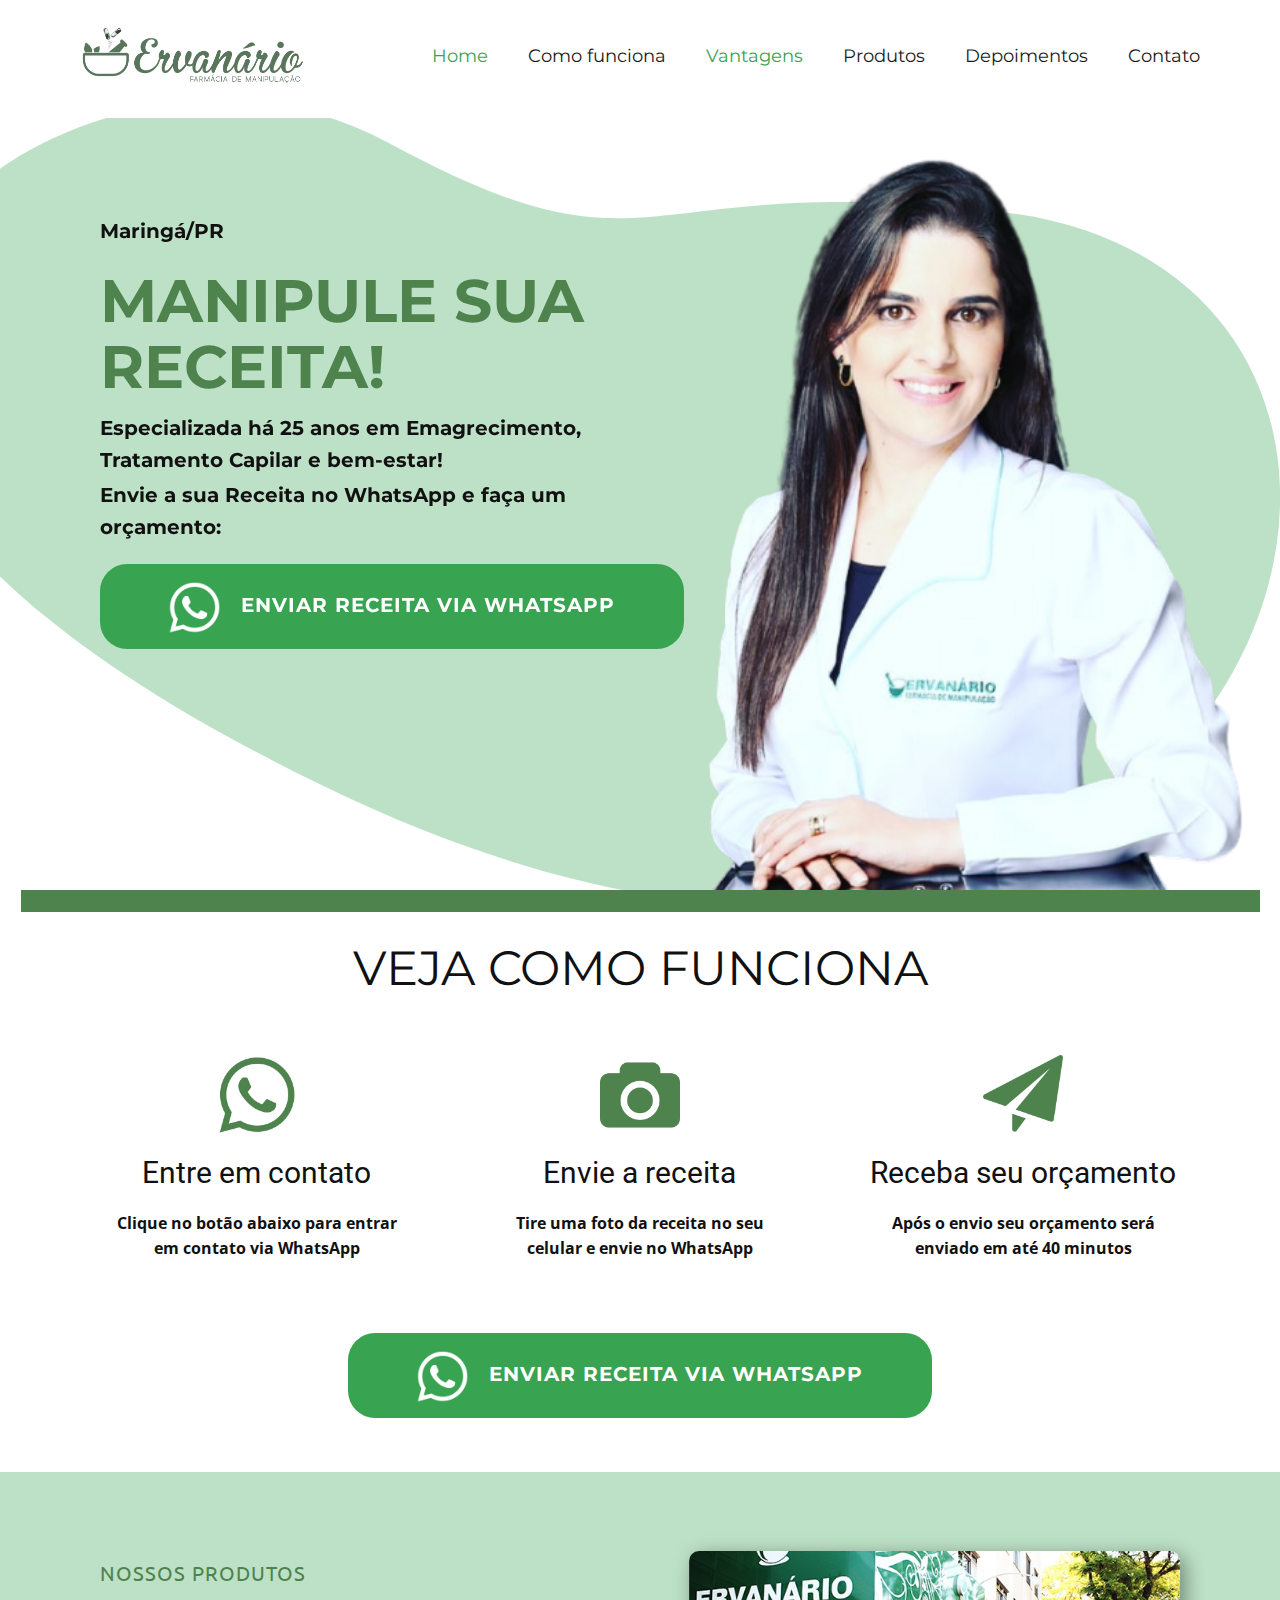
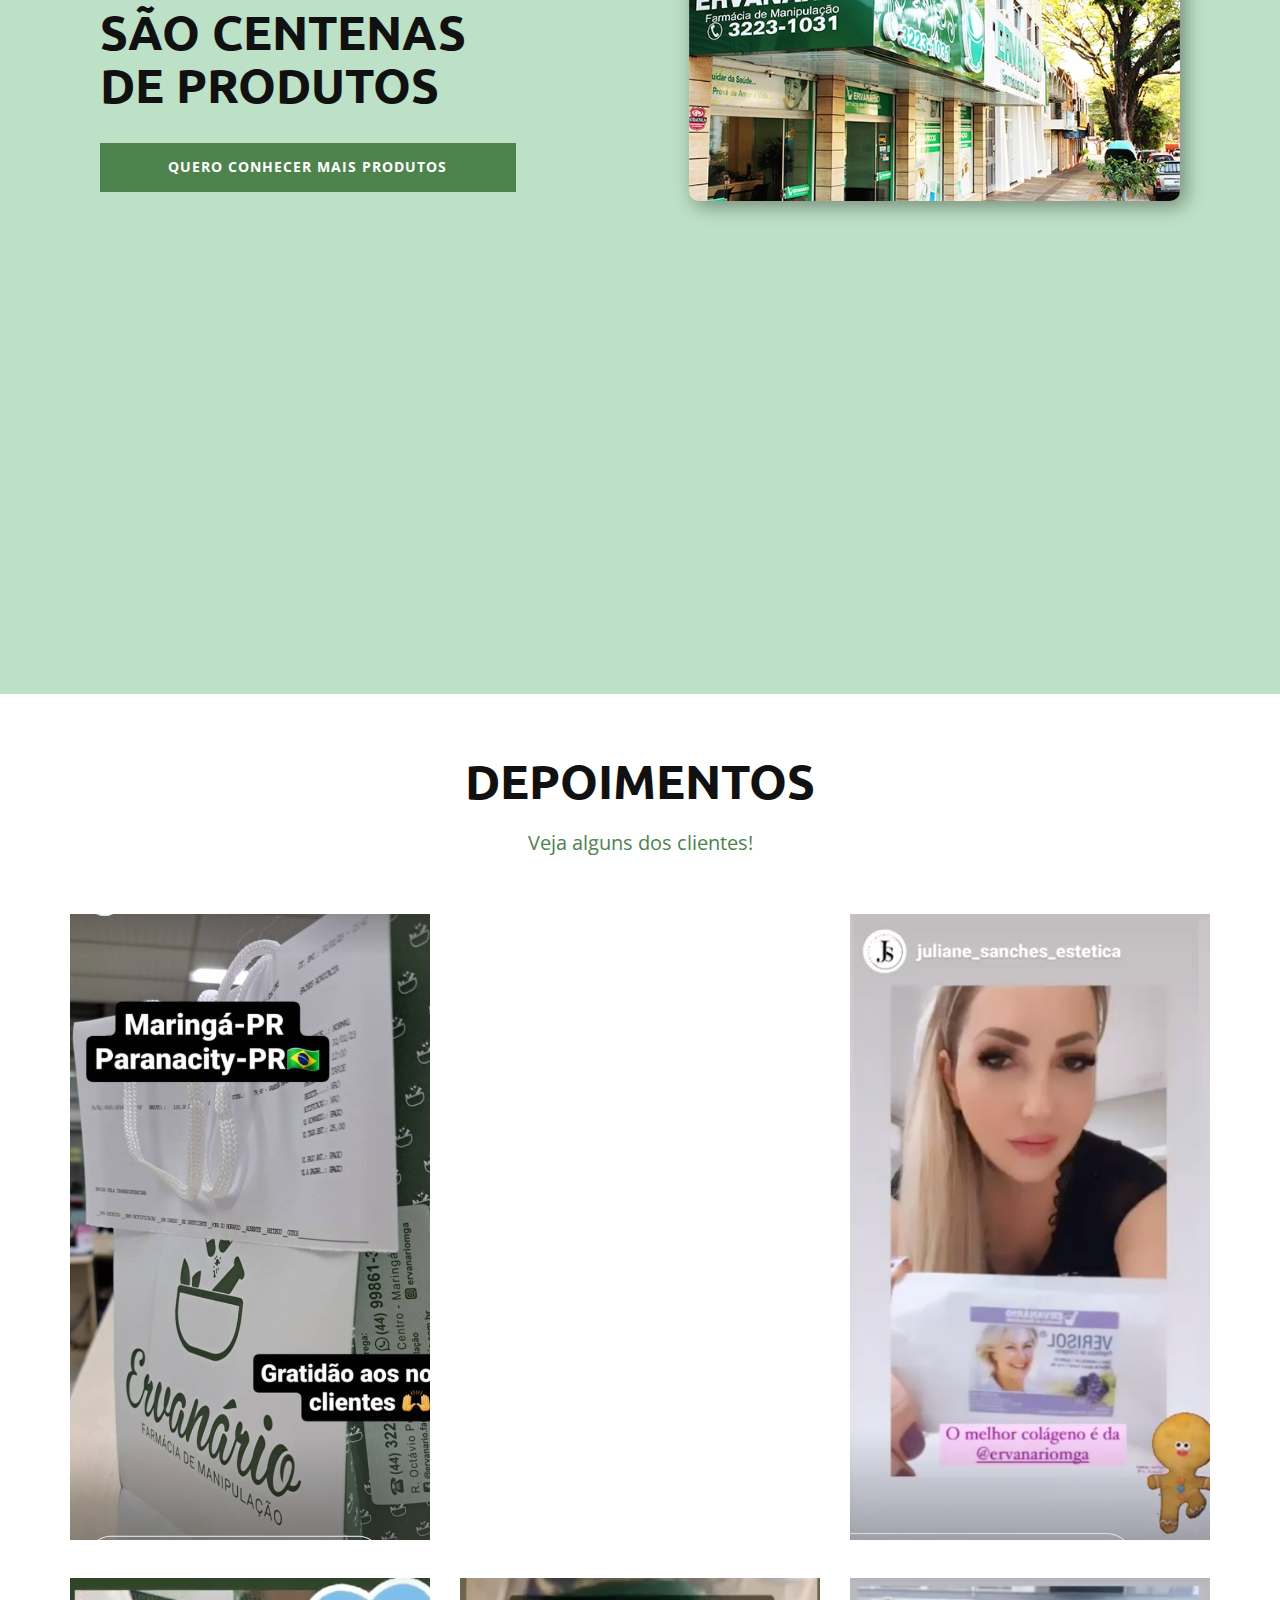
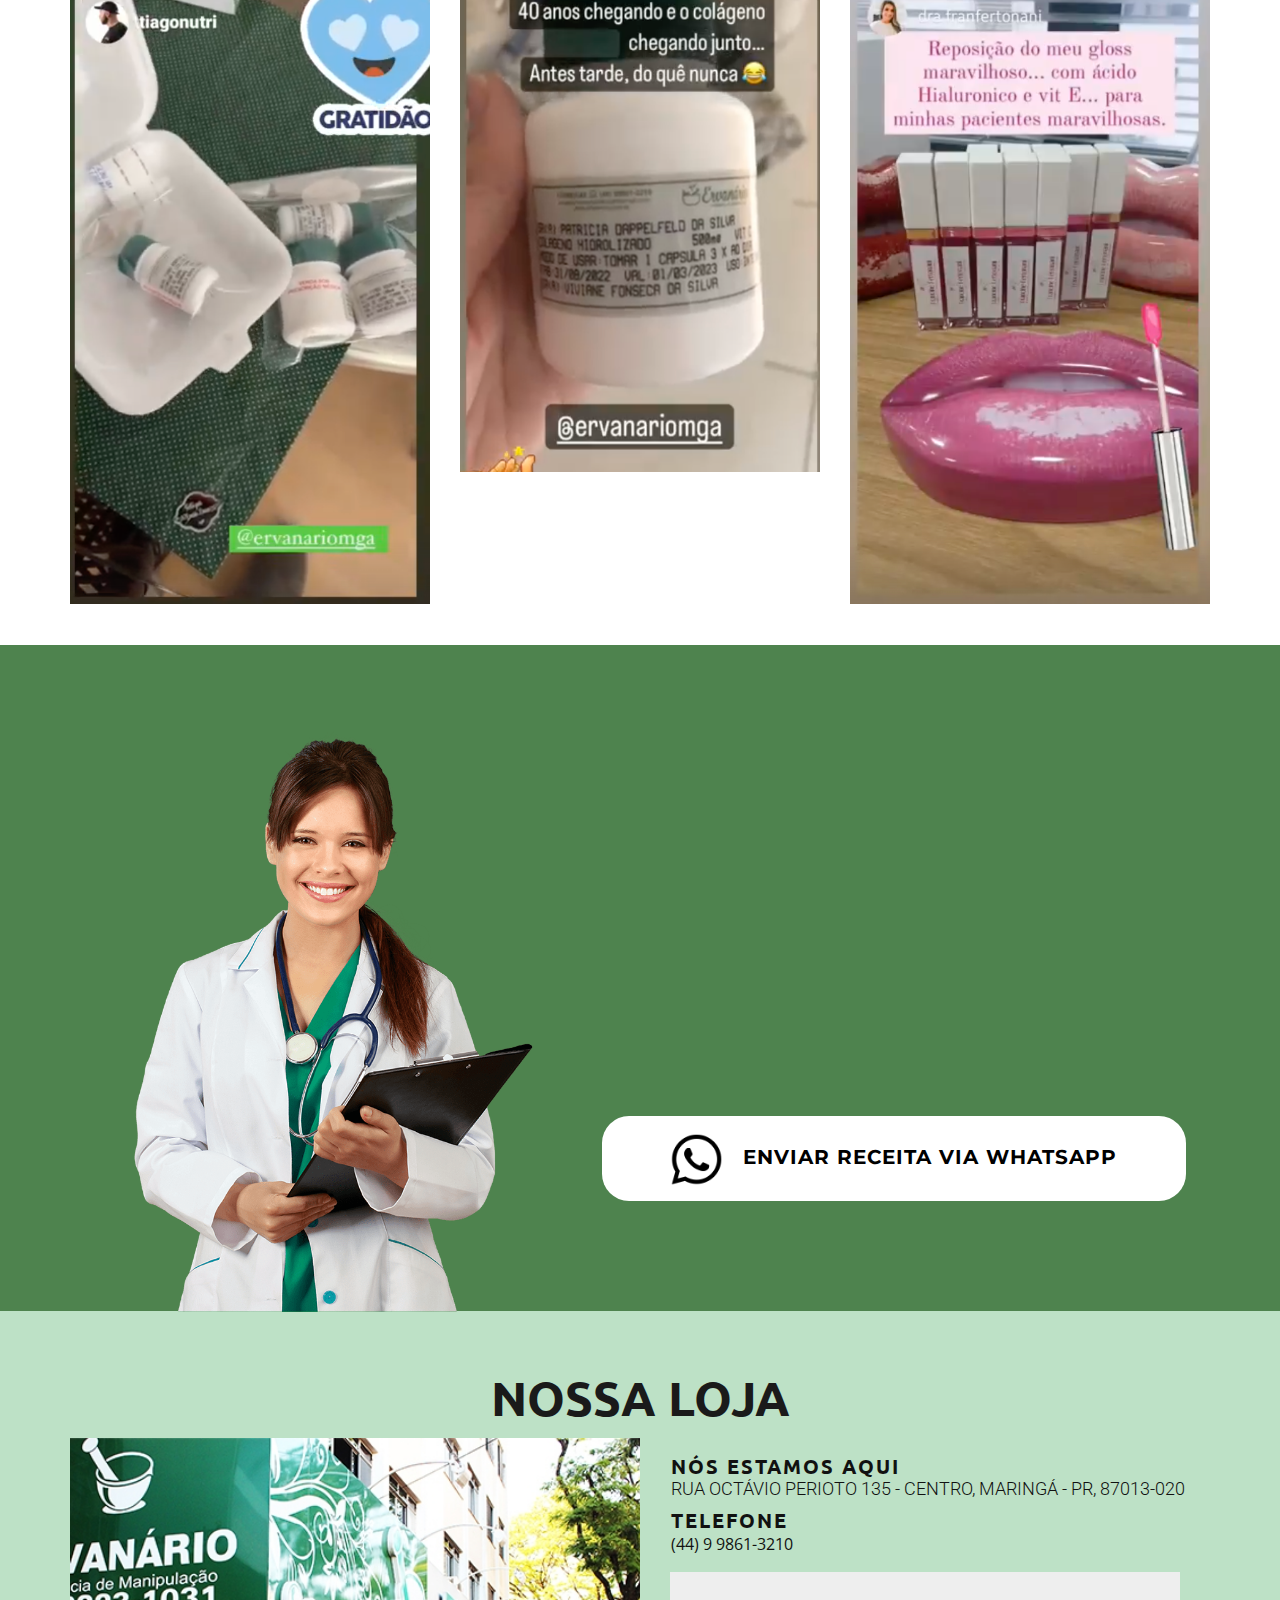
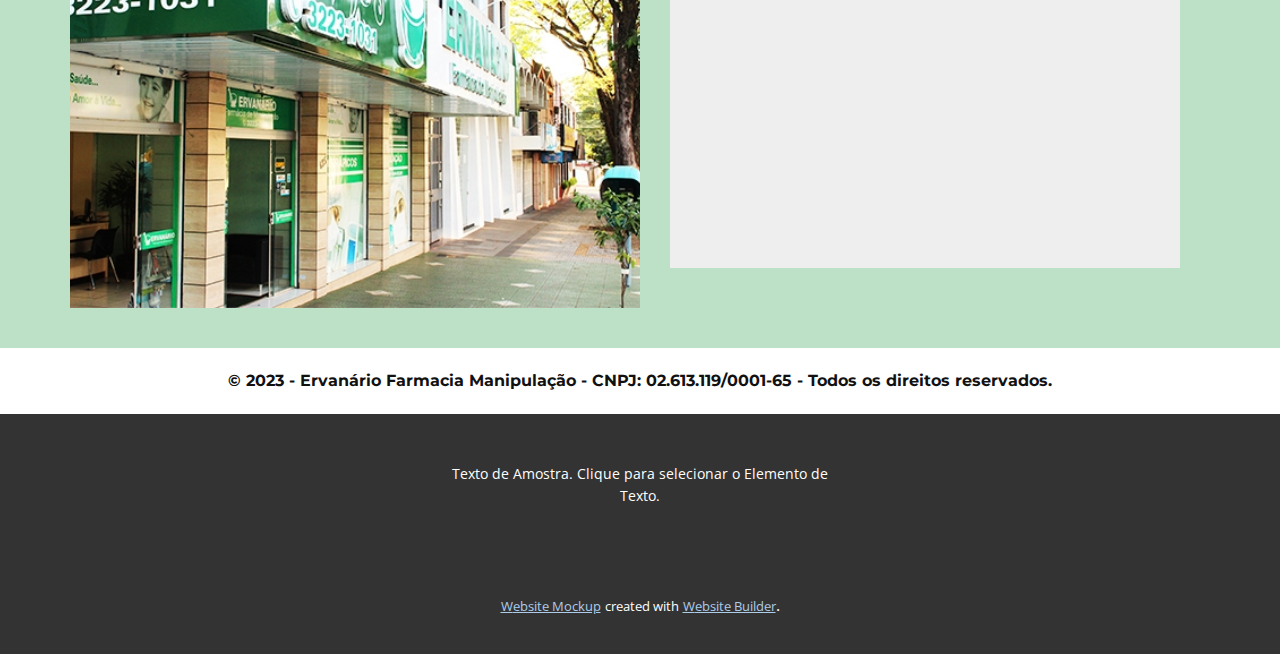
==== commit 1f6dcdf9: "edit" ====
--- a/Ervanario.html
+++ b/Ervanario.html
@@ -149,7 +149,7 @@
             <div class="u-align-center u-container-style u-list-item u-radius-10 u-repeater-item u-shape-round u-video-cover u-white" data-animation-name="flipIn" data-animation-duration="2000" data-animation-direction="X">
               <div class="u-container-layout u-similar-container u-valign-top u-container-layout-3">
                 <h3 class="u-custom-font u-font-ubuntu u-text u-text-3"> Thick Hair</h3>
-                <p class="u-text u-text-4"> • Ajuda na prevenção da queda de cabelo<br>• Cabelo cresce com mais espessura<br>
+                <p class="u-text u-text-4"> • ​Auxilia no crescimento capilar&nbsp;<br>• ​Promove volume aos cabelos.<br>
                 </p>
               </div>
             </div>
@@ -163,7 +163,7 @@
             <div class="u-align-center u-container-style u-list-item u-radius-10 u-repeater-item u-shape-round u-white u-list-item-3" data-animation-name="flipIn" data-animation-duration="2000" data-animation-direction="X">
               <div class="u-container-layout u-similar-container u-valign-top u-container-layout-5">
                 <h3 class="u-custom-font u-font-ubuntu u-text u-text-7"> Termo Redutor</h3>
-                <p class="u-text u-text-8"> • Retém líquido<br>• Indicado pra quem se sente inchado
+                <p class="u-text u-text-8"> • ​Diminui a retenção de líquido<br>• Indicado pra quem se sente inchado
                 </p>
               </div>
             </div>
@@ -174,14 +174,14 @@
             <div class="u-align-center u-container-style u-list-item u-radius-10 u-repeater-item u-shape-round u-video-cover u-white" data-animation-name="flipIn" data-animation-duration="2000" data-animation-direction="X">
               <div class="u-container-layout u-similar-container u-valign-top u-container-layout-6">
                 <h3 class="u-custom-font u-font-ubuntu u-text u-text-9"> Espirulina Azul</h3>
-                <p class="u-text u-text-10"> • Auxilia no emagrecimento<br>• Reduz a fome
+                <p class="u-text u-text-10"> • Auxilia no emagrecimento<br>• ​Reduz o apetite
                 </p>
               </div>
             </div>
             <div class="u-align-center u-container-style u-list-item u-radius-10 u-repeater-item u-shape-round u-video-cover u-white" data-animation-name="flipIn" data-animation-duration="2000" data-animation-direction="X">
               <div class="u-container-layout u-similar-container u-valign-top u-container-layout-7">
                 <h3 class="u-custom-font u-font-ubuntu u-text u-text-11"> Libi Meno Pausa</h3>
-                <p class="u-text u-text-12"> • Indicado para Meno Pausa</p>
+                <p class="u-text u-text-12"> • ​Alívio dos sintomas da menopausa (calor e sudorese)</p>
               </div>
             </div>
           </div>
@@ -293,7 +293,7 @@
                   <h3 class="u-custom-font u-font-ubuntu u-text u-text-body-color u-text-default-lg u-text-default-md u-text-default-xl u-text-2">Nós estamos aqui</h3>
                   <h6 class="u-text u-text-body-color u-text-3"> RUA OCTÁVIO PERIOTO 135 - CENTRO, MARINGÁ - PR, 87013-020</h6>
                   <h6 class="u-custom-font u-font-ubuntu u-text u-text-body-color u-text-4">TELEFONE</h6>
-                  <p class="u-text u-text-body-color u-text-5"> (16) 9 ​8858-1000</p>
+                  <p class="u-text u-text-body-color u-text-5"> (44) 9 9861-3210</p>
                   <div class="u-expanded-width-sm u-expanded-width-xs u-grey-light-2 u-map u-map-1">
                     <div class="embed-responsive">
                       <iframe class="embed-responsive-item" src="//maps.google.com/maps?output=embed&amp;q=RUA%20OCT%C3%81VIO%20PERIOTO%20135%20-%20CENTRO%2C%20MARING%C3%81%20-%20PR%2C%2087013-020&amp;z=18&amp;t=m" data-map="[base64]"></iframe>
@@ -311,5 +311,21 @@
         <p class="u-align-center-sm u-align-center-xs u-custom-font u-font-montserrat u-text u-text-default u-text-1"> © 2023 - Ervanário Farmacia Manipulação&nbsp;- CNPJ: 02.613.119/0001-65 - Todos os direitos reservados.</p>
       </div>
     </section>
+    
+    
+    <footer class="u-align-center u-clearfix u-footer u-grey-80 u-footer" id="sec-3c90"><div class="u-clearfix u-sheet u-sheet-1">
+        <p class="u-small-text u-text u-text-variant u-text-1">Texto de Amostra. Clique para selecionar o Elemento de Texto.</p>
+      </div></footer>
+    <section class="u-backlink u-clearfix u-grey-80">
+      <a class="u-link" href="https://nicepage.com/website-mockup" target="_blank">
+        <span>Website Mockup</span>
+      </a>
+      <p class="u-text">
+        <span>created with</span>
+      </p>
+      <a class="u-link" href="https://nicepage.online" target="_blank">
+        <span>Website Builder</span>
+      </a>. 
+    </section>
   
 </body></html>--- a/Ervanario.css
+++ b/Ervanario.css
@@ -512,7 +512,6 @@
   .u-section-2 .u-repeater-1 {
     grid-template-columns: 100%;
     min-height: 822px;
-    grid-auto-columns: 100%;
   }
 
   .u-section-2 .u-text-2 {
@@ -918,7 +917,6 @@
 
   .u-section-3 .u-repeater-1 {
     grid-template-columns: 100%;
-    grid-auto-columns: 100%;
   }
 
   .u-section-3 .u-repeater-2 {
@@ -952,10 +950,6 @@
     height: 314px;
     width: 480px;
     margin-left: auto;
-  }
-
-  .u-section-3 .u-repeater-1 {
-    grid-template-columns: repeat(1, 100%);
   }
 
   .u-section-3 .u-container-layout-3 {
@@ -1285,7 +1279,7 @@
 }
 
 .u-section-5 .u-sheet-1 {
-  min-height: 791px;
+  min-height: 665px;
 }
 
 .u-section-5 .u-layout-wrap-1 {
@@ -1361,6 +1355,10 @@
 }
 
 @media (max-width: 1199px) {
+  .u-section-5 .u-sheet-1 {
+    min-height: 791px;
+  }
+
   .u-section-5 .u-layout-wrap-1 {
     width: 940px;
     margin-top: 0;
@@ -1559,6 +1557,7 @@
 
 .u-section-6 .u-image-1 {
   background-image: url("images/fotoloja.jpeg");
+  background-position: 50% 50%;
 }
 
 .u-section-6 .u-container-layout-1 {
